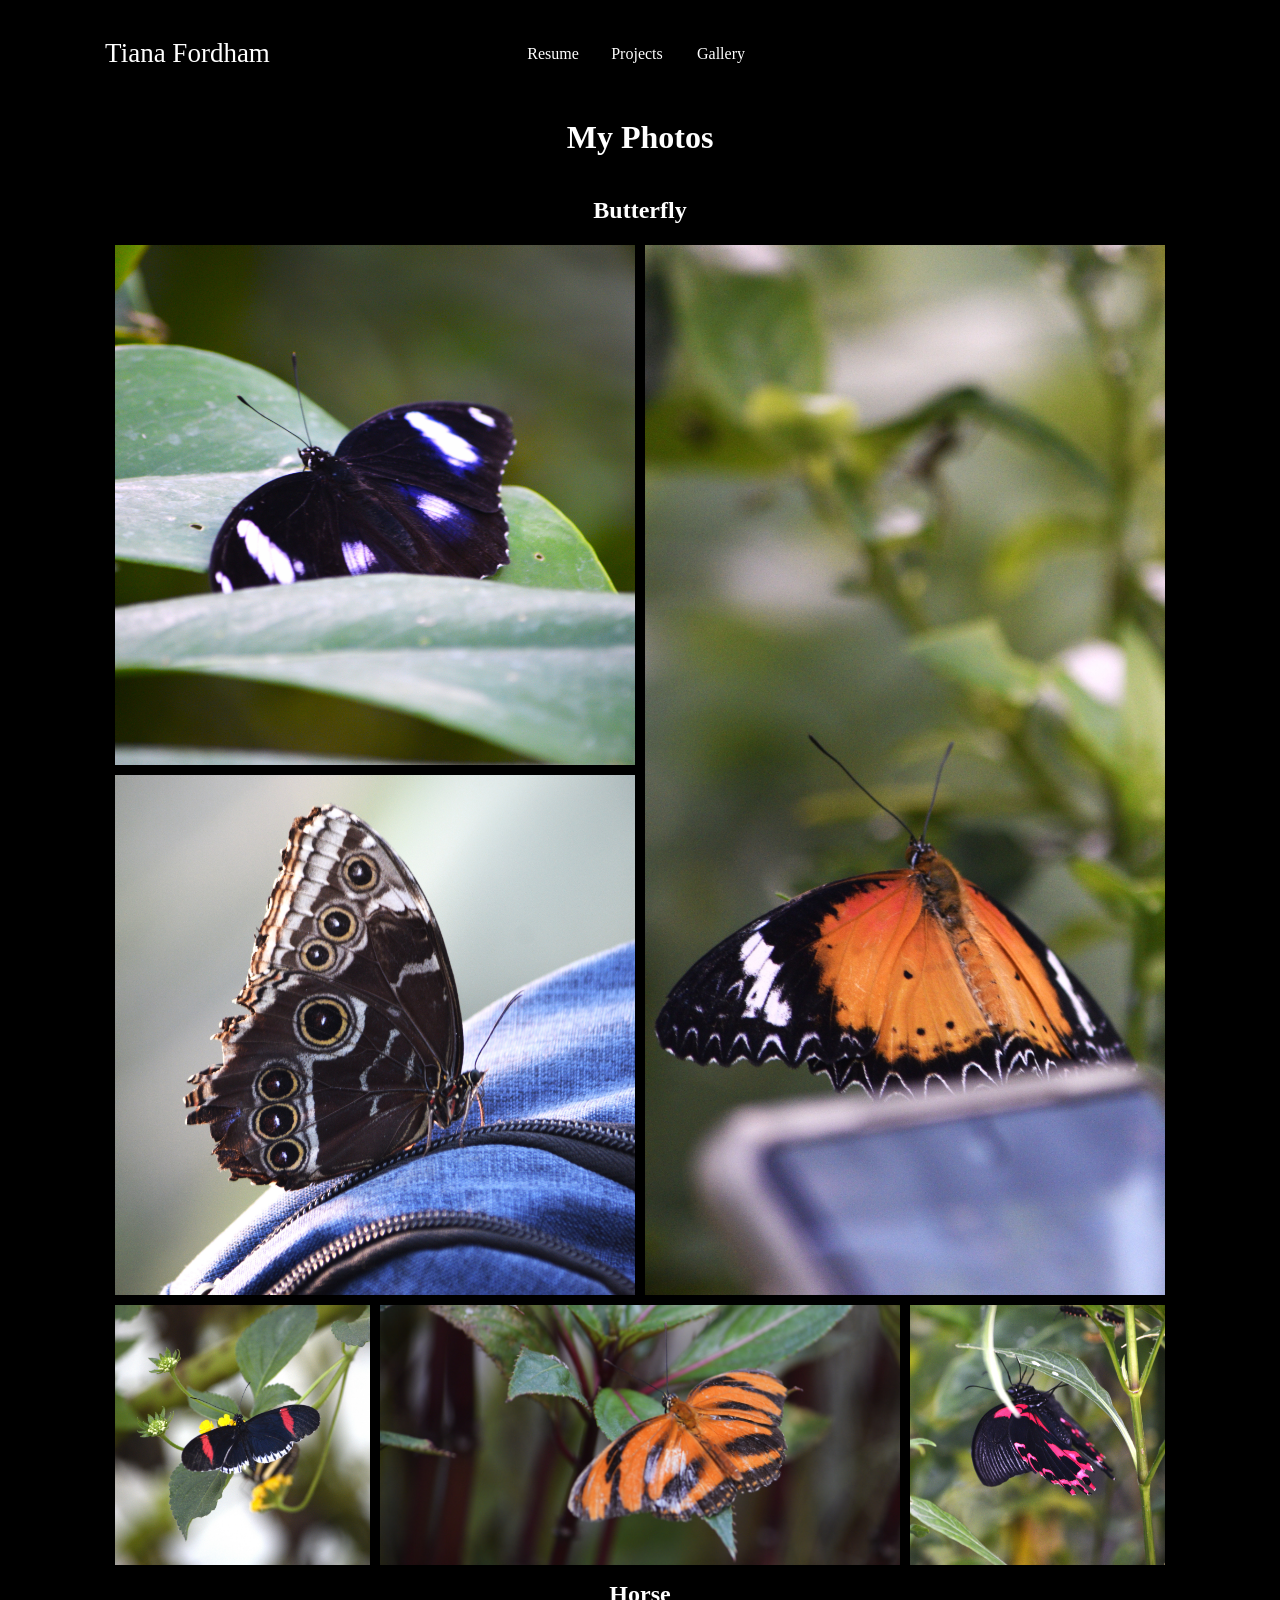
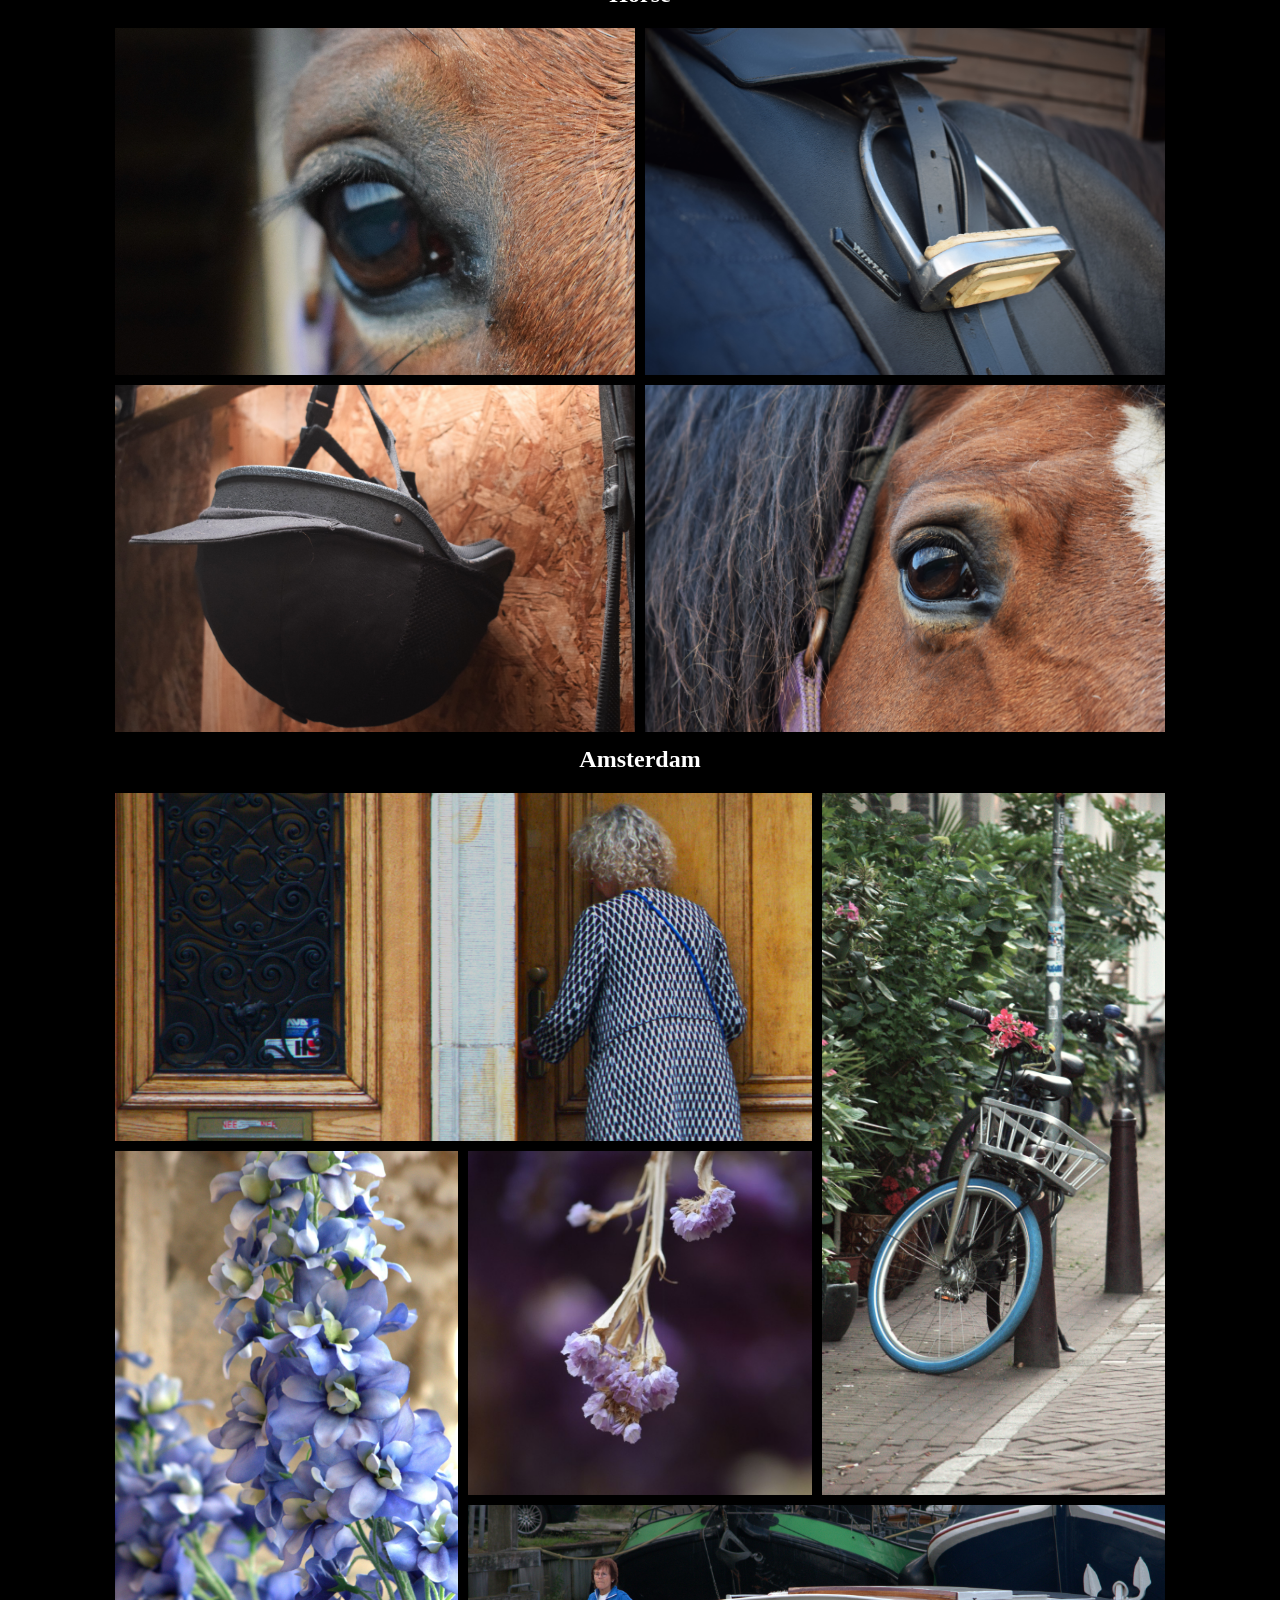
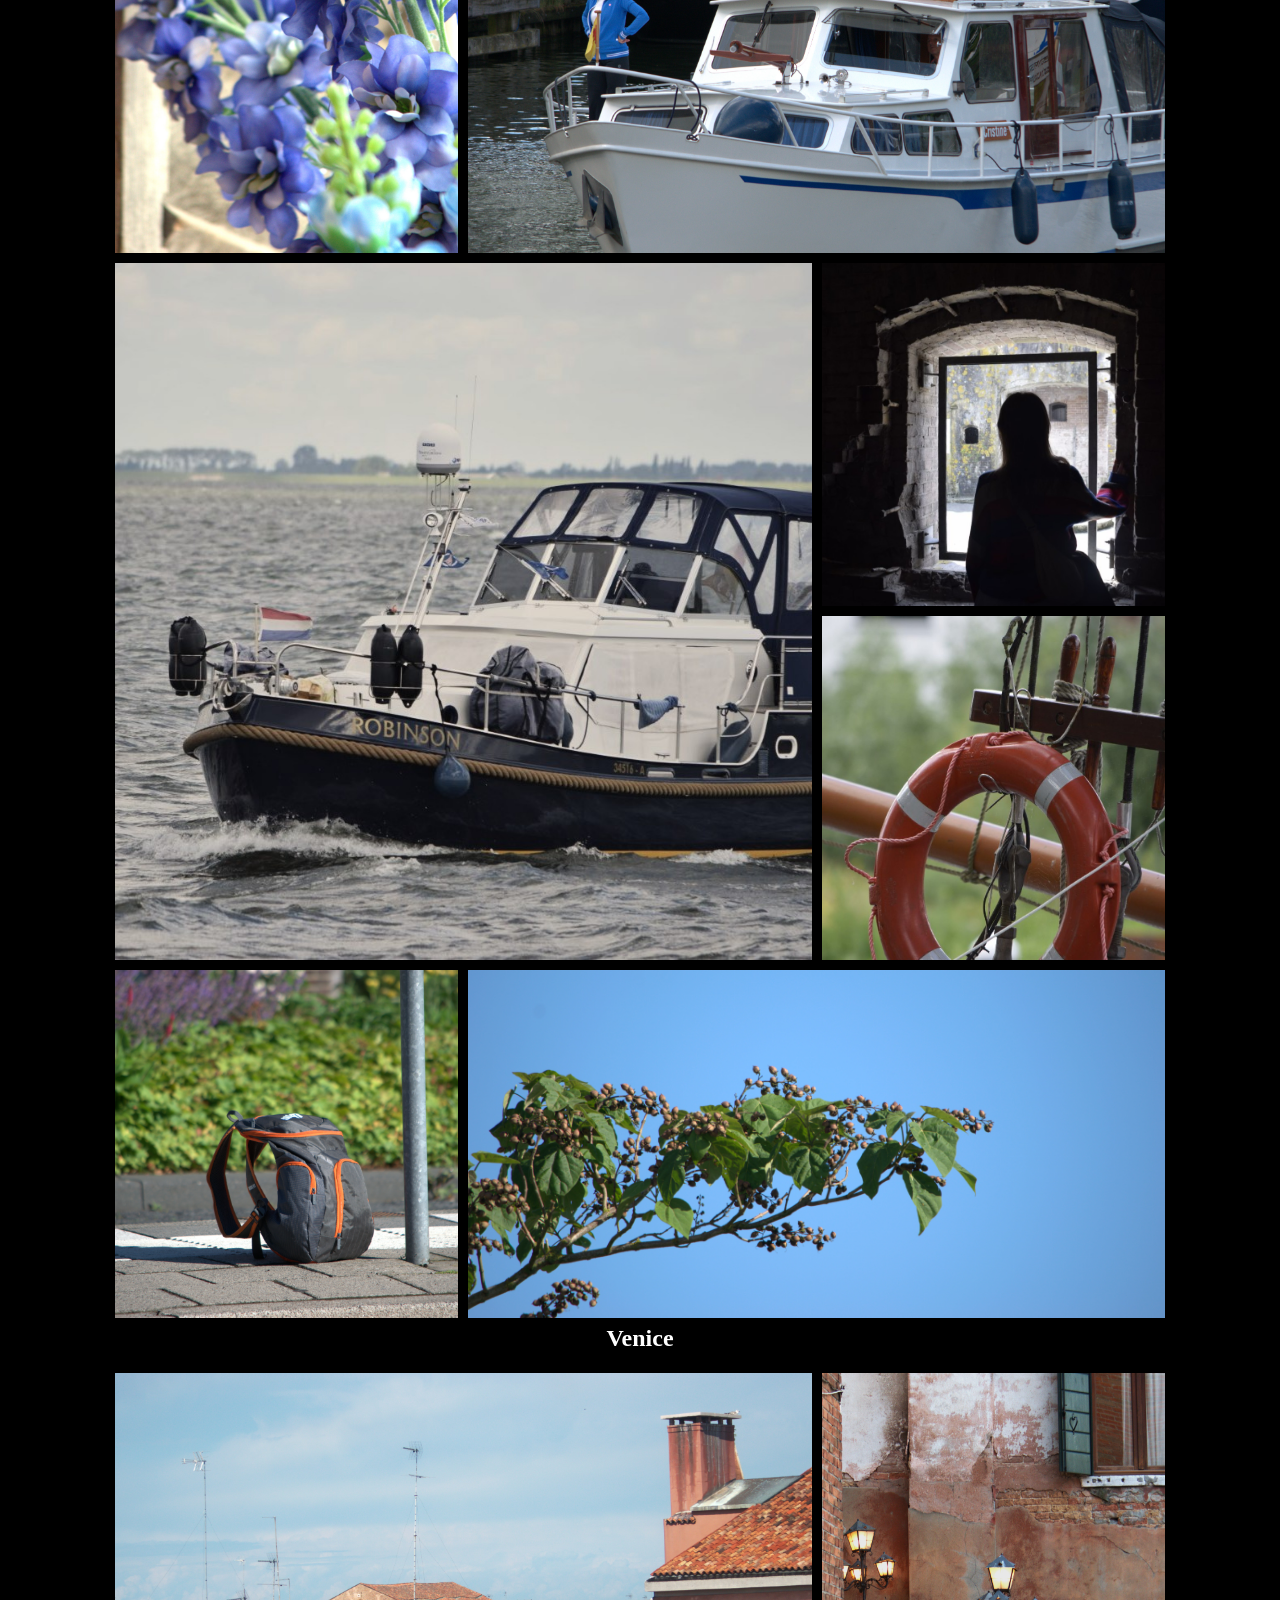
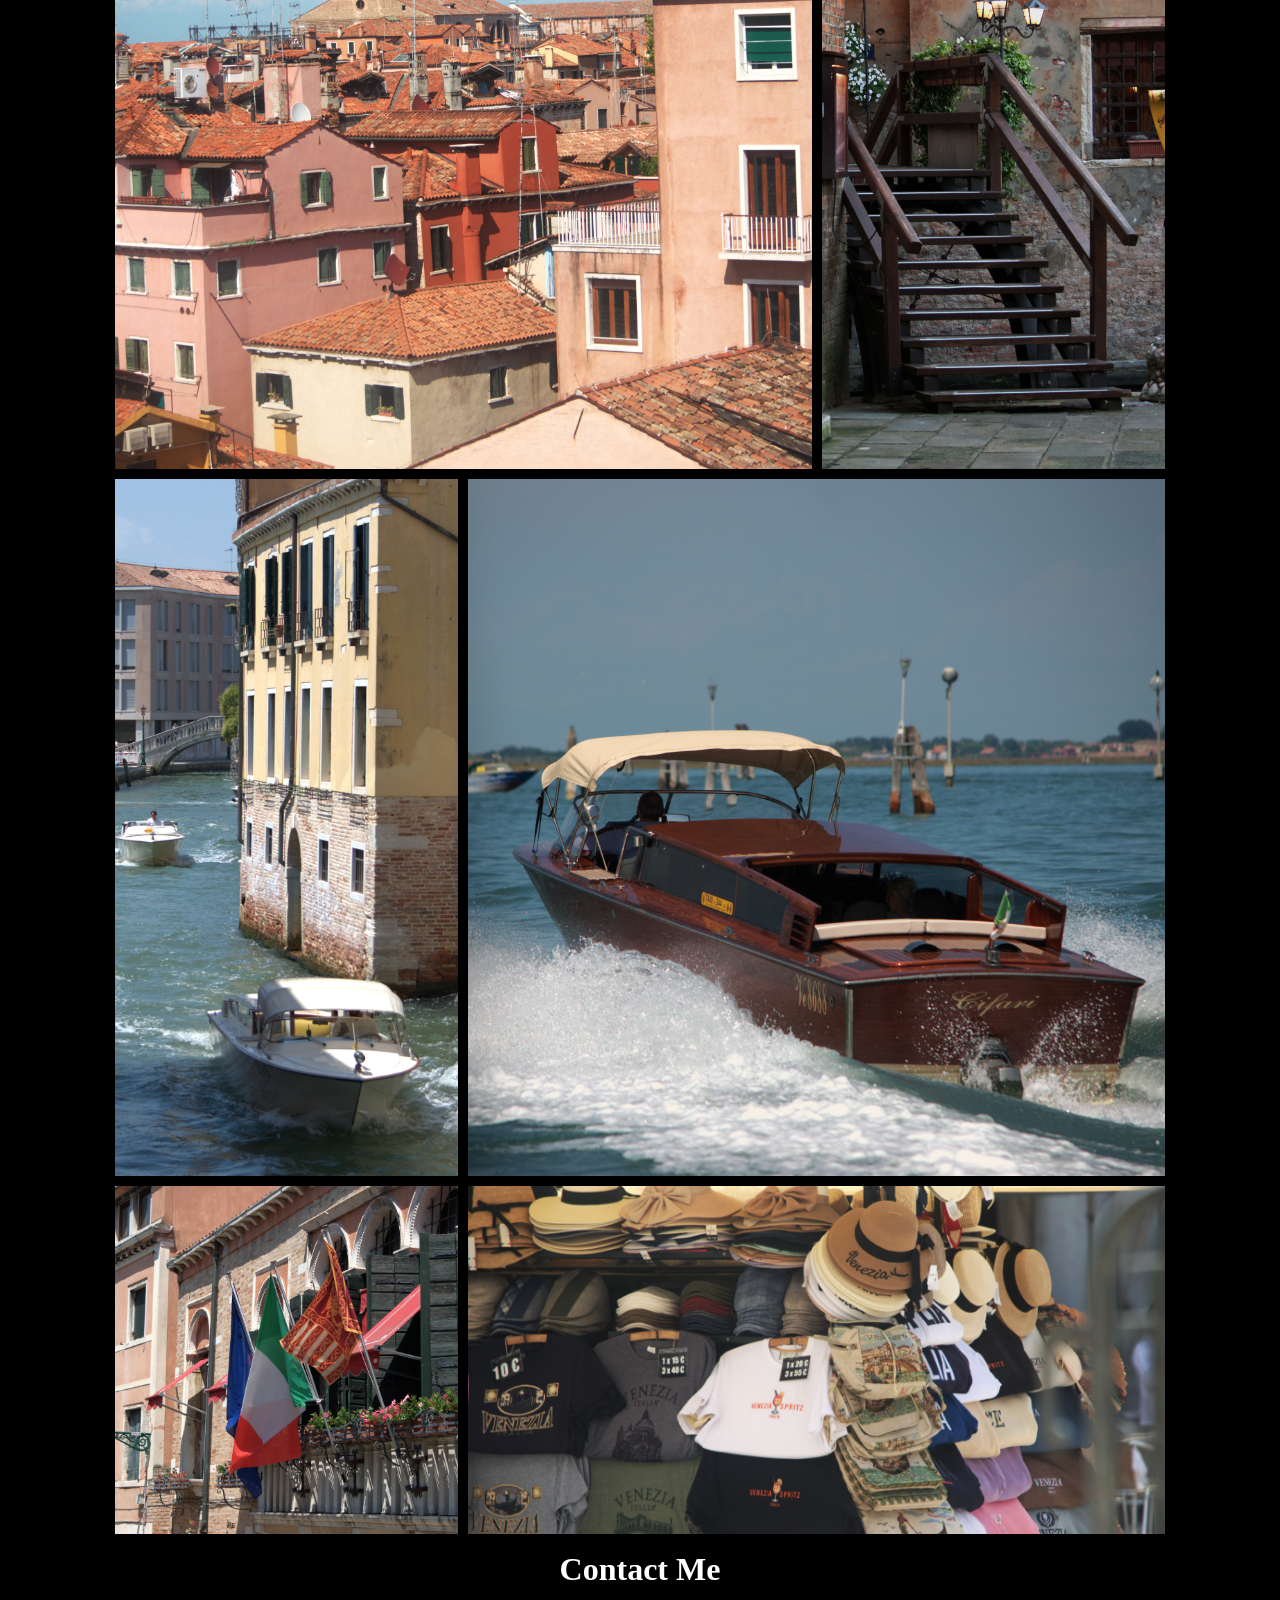
==== Gallery.html @ 21f08cf1 "LET'SGOOO" ====
<!doctype html>
<html>
<head>
<meta charset="utf-8">
<title>Untitled Page</title>
<meta name="generator" content="WYSIWYG Web Builder 21 - https://www.wysiwygwebbuilder.com">
<meta name="viewport" content="width=device-width, initial-scale=1.0">
<link href="css/myportfolio2.css" rel="stylesheet">
<link href="css/Gallery.css" rel="stylesheet">
<link rel="stylesheet" href="lightgallery/lg-transitions.css">
<link rel="stylesheet" href="lightgallery/lightgallery.min.css">
<script src="lightgallery/lightgallery.min.js"></script>
<script src="lightgallery/lg-autoplay.min.js"></script>
<script src="lightgallery/lg-fullscreen.min.js"></script>
<script src="lightgallery/lg-rotate.min.js"></script>
<script src="lightgallery/lg-share.min.js"></script>
<script src="lightgallery/lg-thumbnail.min.js"></script>
<script src="lightgallery/lg-video.min.js"></script>
<script src="lightgallery/lg-zoom.min.js"></script>
<script src="lightgallery/lightgallery.min_has_videofix!.js"></script>
<script>
document.addEventListener('DOMContentLoaded', function(event)
{
lightGallery(document.getElementById("MediaGrid2"), {selector:'a',plugins:[lgThumbnail], licenseKey:'LG-TEAM-608E66B1-8DE5-4365-9889-C48CB3CF8FC9', selector: 'a'});
lightGallery(document.getElementById("MediaGrid1"), {selector:'a',plugins:[lgThumbnail], licenseKey:'LG-TEAM-608E66B1-8DE5-4365-9889-C48CB3CF8FC9', selector: 'a'});
lightGallery(document.getElementById("MediaGrid3"), {selector:'a',plugins:[lgThumbnail], licenseKey:'LG-TEAM-608E66B1-8DE5-4365-9889-C48CB3CF8FC9', selector: 'a'});
lightGallery(document.getElementById("MediaGrid4"), {selector:'a',plugins:[lgThumbnail], licenseKey:'LG-TEAM-608E66B1-8DE5-4365-9889-C48CB3CF8FC9', selector: 'a'});
});
</script>
</head>
<body>
<div id="FlexGrid1">
<div class="header">
<div id="wb_CssMenu2" style="display:block;width:calc(100% - 70px);z-index:0;">
<ul id="CssMenu2" role="menubar" class="nav">
<li role="menuitem" class="nav-item firstmain"><a class="nav-link" href="./index.html" target="_self">Tiana&nbsp;Fordham</a>
</li>
</ul>

</div>
</div>
<div class="item-0">
<div id="wb_CssMenu1" style="display:block;width:100%;z-index:1;">
<ul id="CssMenu1" role="menubar" class="nav">
<li role="menuitem" class="nav-item firstmain"><a class="nav-link" href="./Resume.html" target="_self">Resume</a>
</li>
<li role="menuitem" class="nav-item"><a class="nav-link" href="./Projects.html" target="_self">Projects</a>
</li>
<li role="menuitem" class="nav-item"><a class="nav-link" href="./Gallery.html" target="_self">Gallery</a>
</li>
</ul>

</div>
</div>
<div class="item-1">
</div>
<div class="main">
<div id="wb_Text7">
<span style="background-color:#000000;color:#FFFFFF;font-family:'Arial Narrow';font-size:32px;"><strong>My Photos</strong></span>
</div>
</div>
</div>
<div id="wb_LayoutGrid4">
<div id="LayoutGrid4">
<div class="row">
<div class="col-1">
<div id="wb_Text2">
<span style="color:#FFFFFF;font-family:'Arial Narrow';font-size:24px;"><strong>Butterfly</strong></span>
</div>
</div>
</div>
</div>
</div>
<div id="wb_LayoutGrid2">
<div id="LayoutGrid2">
<div class="row">
<div class="col-1">
<div id="wb_MediaGrid2" style="display:block;width:calc(100% - 200px);z-index:4;">
<div id="MediaGrid2">
<div class="thumbnails">
<div class="thumbnail">
<a href="images/c3.jpg" data-lg-size="4000-4000" data-sub-html="" data-rel="MediaGrid2"><img alt="" src="images/c3.jpg" width="226" height="226"></a>
</div>
<div class="thumbnail">
<a href="images/c2.2.jpg" data-lg-size="2000-4000" data-sub-html="" data-rel="MediaGrid2"><img alt="" src="images/c2.2.jpg" width="226" height="452"></a>
</div>
<div class="thumbnail">
<a href="images/c5.jpg" data-lg-size="5822-3881" data-sub-html="" data-rel="MediaGrid2"><img alt="" src="images/c5.jpg" width="226" height="151"></a>
</div>
<div class="thumbnail">
<a href="images/c1.jpg" data-lg-size="3610-3610" data-sub-html="" data-rel="MediaGrid2"><img alt="" src="images/c1.jpg" width="226" height="226"></a>
</div>
<div class="thumbnail">
<a href="images/c4.jpg" data-lg-size="4408-2204" data-sub-html="" data-rel="MediaGrid2"><img alt="" src="images/c4.jpg" width="226" height="113"></a>
</div>
<div class="thumbnail">
<a href="images/20221113_135721_5238C9AE.jpg" data-lg-size="4000-4000" data-sub-html="" data-rel="MediaGrid2"><img alt="" src="images/20221113_135721_5238C9AE.jpg" width="226" height="226"></a>
</div>
</div>
</div>
</div>
</div>
</div>
</div>
</div>
<div id="wb_LayoutGrid5">
<div id="LayoutGrid5">
<div class="row">
<div class="col-1">
<div id="wb_Text3">
<span style="color:#FFFFFF;font-family:'Arial Narrow';font-size:24px;"><strong>Horse</strong></span>
</div>
</div>
</div>
</div>
</div>
<div id="wb_LayoutGrid3">
<div id="LayoutGrid3">
<div class="row">
<div class="col-1">
<div id="wb_MediaGrid1" style="display:block;width:calc(100% - 200px);z-index:6;">
<div id="MediaGrid1">
<div class="thumbnails">
<div class="thumbnail">
<a href="images/dumbo.jpg" data-lg-size="4000-4000" data-sub-html="" data-rel="MediaGrid1"><img alt="" src="images/dumbo.jpg" width="226" height="226"></a>
</div>
<div class="thumbnail">
<a href="images/20210915_174534_77A67CAF.jpg" data-lg-size="6000-4000" data-sub-html="" data-rel="MediaGrid1"><img alt="" src="images/20210915_174534_77A67CAF.jpg" width="226" height="151"></a>
</div>
<div class="thumbnail">
<a href="images/hat.jpg" data-lg-size="5471-4000" data-sub-html="" data-rel="MediaGrid1"><img alt="" src="images/hat.jpg" width="226" height="165"></a>
</div>
<div class="thumbnail">
<a href="images/c2.jpg" data-lg-size="6000-3030" data-sub-html="" data-rel="MediaGrid1"><img alt="" src="images/c2.jpg" width="226" height="114"></a>
</div>
</div>
</div>
</div>
</div>
</div>
</div>
</div>
<div id="wb_LayoutGrid7">
<div id="LayoutGrid7">
<div class="row">
<div class="col-1">
<div id="wb_Text4">
<span style="color:#FFFFFF;font-family:'Arial Narrow';font-size:24px;"><strong>Amsterdam</strong></span>
</div>
</div>
</div>
</div>
</div>
<div id="wb_LayoutGrid6">
<div id="LayoutGrid6">
<div class="row">
<div class="col-1">
<div id="wb_MediaGrid3" style="display:block;width:calc(100% - 200px);z-index:8;">
<div id="MediaGrid3">
<div class="thumbnails">
<div class="thumbnail">
<a href="images/_DSC05877.jpg" data-lg-size="3241-1816" data-sub-html="" data-rel="MediaGrid3"><img alt="" src="images/_DSC05877.jpg" width="226" height="127"></a>
</div>
<div class="thumbnail">
<a href="images/bluebike.jpg" data-lg-size="3008-6016" data-sub-html="" data-rel="MediaGrid3"><img alt="" src="images/bluebike.jpg" width="226" height="452"></a>
</div>
<div class="thumbnail">
<a href="images/flowwrblue.jpg" data-lg-size="2008-4016" data-sub-html="" data-rel="MediaGrid3"><img alt="" src="images/flowwrblue.jpg" width="226" height="452"></a>
</div>
<div class="thumbnail">
<a href="images/flowerfall.jpg" data-lg-size="853-853" data-sub-html="" data-rel="MediaGrid3"><img alt="" src="images/flowerfall.jpg" width="226" height="226"></a>
</div>
<div class="thumbnail">
<a href="images/_DSC06966.jpg" data-lg-size="4130-2289" data-sub-html="" data-rel="MediaGrid3"><img alt="" src="images/_DSC06966.jpg" width="226" height="125"></a>
</div>
<div class="thumbnail">
<a href="images/boattt.jpg" data-lg-size="853-853" data-sub-html="" data-rel="MediaGrid3"><img alt="" src="images/boattt.jpg" width="226" height="226"></a>
</div>
<div class="thumbnail">
<a href="images/_DSC08533.jpg" data-lg-size="833-814" data-sub-html="" data-rel="MediaGrid3"><img alt="" src="images/_DSC08533.jpg" width="226" height="221"></a>
</div>
<div class="thumbnail">
<a href="images/_DSC08899.jpg" data-lg-size="1005-853" data-sub-html="" data-rel="MediaGrid3"><img alt="" src="images/_DSC08899.jpg" width="226" height="192"></a>
</div>
<div class="thumbnail">
<a href="images/bag.jpg" data-lg-size="4016-4016" data-sub-html="" data-rel="MediaGrid3"><img alt="" src="images/bag.jpg" width="226" height="226"></a>
</div>
<div class="thumbnail">
<a href="images/branch.jpg" data-lg-size="6016-3008" data-sub-html="" data-rel="MediaGrid3"><img alt="" src="images/branch.jpg" width="226" height="113"></a>
</div>
</div>
</div>
</div>
</div>
</div>
</div>
</div>
<div id="wb_LayoutGrid8">
<div id="LayoutGrid8">
<div class="row">
<div class="col-1">
<div id="wb_Text5">
<span style="color:#FFFFFF;font-family:'Arial Narrow';font-size:24px;"><strong>Venice</strong></span>
</div>
</div>
</div>
</div>
</div>
<div id="wb_LayoutGrid9">
<div id="LayoutGrid9">
<div class="row">
<div class="col-1">
<div id="wb_MediaGrid4" style="display:block;width:calc(100% - 200px);z-index:10;">
<div id="MediaGrid4">
<div class="thumbnails">
<div class="thumbnail">
<a href="images/_DSC2056.jpg" data-lg-size="6016-4016" data-sub-html="" data-rel="MediaGrid4"><img alt="" src="images/_DSC2056.jpg" width="226" height="151"></a>
</div>
<div class="thumbnail">
<a href="images/_DSC1502.jpg" data-lg-size="2391-4783" data-sub-html="" data-rel="MediaGrid4"><img alt="" src="images/_DSC1502.jpg" width="226" height="452"></a>
</div>
<div class="thumbnail">
<a href="images/_DSC165559.jpg" data-lg-size="2120-3770" data-sub-html="" data-rel="MediaGrid4"><img alt="" src="images/_DSC165559.jpg" width="226" height="402"></a>
</div>
<div class="thumbnail">
<a href="images/_DSC2231.jpg" data-lg-size="4016-4016" data-sub-html="" data-rel="MediaGrid4"><img alt="" src="images/_DSC2231.jpg" width="226" height="226"></a>
</div>
<div class="thumbnail">
<a href="images/_DSC16488.jpg" data-lg-size="4016-4016" data-sub-html="" data-rel="MediaGrid4"><img alt="" src="images/_DSC16488.jpg" width="226" height="226"></a>
</div>
<div class="thumbnail">
<a href="images/sellerrr.jpg" data-lg-size="6016-3008" data-sub-html="" data-rel="MediaGrid4"><img alt="" src="images/sellerrr.jpg" width="226" height="113"></a>
</div>
</div>
</div>
</div>
</div>
</div>
</div>
</div>
<div id="wb_LayoutGrid1">
<div id="LayoutGrid1">
<div class="row">
<div class="col-1">
<div id="wb_Text1">
<span style="background-color:#000000;color:#FFFFFF;font-family:'Arial Narrow';font-size:32px;"><strong>Contact Me</strong></span>
</div>
</div>
</div>
</div>
</div>
</body>
</html>
---- css/myportfolio2.css ----
a.style1
{
   color: #FFFFFF;
   text-decoration: underline;
}
a.style1:visited
{
   color: #FFFFFF;
   text-decoration: underline;
}
a.style1:active
{
   color: #B22222;
   text-decoration: underline;
}
a.style1:hover
{
   color: #FF0000;
   text-decoration: underline;
}
h1, .h1
{
   font-family: Arial;
   font-weight: bold;
   font-size: 32px;
   text-decoration: none;
   color: #000000;
   --color: #000000;
   background-color: transparent;
   margin: 0 0 0 0;
   padding: 0 0 0 0;
   display: inline-block;
}
h2, .h2
{
   font-family: Arial;
   font-weight: bold;
   font-size: 27px;
   text-decoration: none;
   color: #000000;
   --color: #000000;
   background-color: transparent;
   margin: 0 0 0 0;
   padding: 0 0 0 0;
   display: inline-block;
}
h3, .h3
{
   font-family: Arial;
   font-weight: bold;
   font-size: 24px;
   text-decoration: none;
   color: #000000;
   --color: #000000;
   background-color: transparent;
   margin: 0 0 0 0;
   padding: 0 0 0 0;
   display: inline-block;
}
h4, .h4
{
   font-family: Arial;
   font-weight: bold;
   font-size: 21px;
   font-style: italic;
   text-decoration: none;
   color: #000000;
   --color: #000000;
   background-color: transparent;
   margin: 0 0 0 0;
   padding: 0 0 0 0;
   display: inline-block;
}
h5, .h5
{
   font-family: Arial;
   font-weight: bold;
   font-size: 19px;
   text-decoration: none;
   color: #000000;
   --color: #000000;
   background-color: transparent;
   margin: 0 0 0 0;
   padding: 0 0 0 0;
   display: inline-block;
}
h6, .h6
{
   font-family: Arial;
   font-weight: bold;
   font-size: 16px;
   text-decoration: none;
   color: #000000;
   --color: #000000;
   background-color: transparent;
   margin: 0 0 0 0;
   padding: 0 0 0 0;
   display: inline-block;
}
.CustomStyle
{
   font-family: "Courier New";
   font-weight: bold;
   font-size: 16px;
   text-decoration: none;
   color: #2E74B5;
   --color: #2E74B5;
   background-color: transparent;
}
---- css/Gallery.css ----
body
{
   background-color: #000000;
   color: #000000;
   font-family: Arial;
   font-weight: normal;
   font-size: 16px;
   line-height: 1.1875;
   margin: 0;
   padding: 0;
}
#FlexGrid1
{
   display: grid;
   width: 100%;
   background-color: transparent;
   background-image: none;
   border: 0px solid #CCCCCC;
   border-radius: 0px;
   box-sizing: border-box;
   margin: 40px 0 40px 0 ;
   padding: 0;
   font-size: 0;
   grid-column-gap: 20px;
   grid-row-gap: 50px;
   grid-template-columns: 1fr 1fr 1fr 1fr;
   grid-template-rows: auto auto;
   grid-template-areas:
      "header item-0 item-0 item-1"
      "main main main main";
}
#FlexGrid1 .header
{
   display: flex;
   grid-area: header;
   background-color: transparent;
   background-image: none;
   border: 0px solid #FFFFFF;
   border-radius: 0px;
   padding: 0;
   flex-direction: row;
   flex-wrap: wrap;
   justify-content: space-around;
   align-items: center;
   align-content: center;
}
#FlexGrid1 .item-0
{
   display: flex;
   grid-area: item-0;
   background-color: transparent;
   background-image: none;
   border: 0px solid #FFFFFF;
   border-radius: 0px;
   padding: 0;
   flex-direction: row;
   flex-wrap: wrap;
   justify-content: space-around;
   align-items: center;
   align-content: center;
}
#FlexGrid1 .item-1
{
   display: flex;
   grid-area: item-1;
   background-color: transparent;
   background-image: none;
   border: 0px solid #FFFFFF;
   border-radius: 0px;
   padding: 20px 0 0 0;
   flex-direction: row;
   flex-wrap: wrap;
   justify-content: space-around;
   align-items: center;
   align-content: center;
}
#FlexGrid1 .main
{
   display: flex;
   grid-area: main;
   background-color: transparent;
   background-image: none;
   border: 0px solid #FFFFFF;
   border-radius: 0px;
   padding: 0;
   flex-direction: row;
   flex-wrap: wrap;
   justify-content: flex-start;
   align-items: center;
   align-content: center;
}
#wb_LayoutGrid4
{
   clear: both;
   position: relative;
   table-layout: fixed;
   display: table;
   text-align: center;
   width: 100%;
   background-color: transparent;
   background-image: none;
   border: 0px solid #DEE2E6;
   border-radius: 0px;
   box-sizing: border-box;
   margin: 20px 0 0 0 ;
}
#LayoutGrid4
{
   box-sizing: border-box;
   padding: 0 15px 0 15px;
   margin-right: auto;
   margin-left: auto;
}
#LayoutGrid4 > .row
{
   margin-right: -15px;
   margin-left: -15px;
}
#LayoutGrid4 > .row > .col-1
{
   box-sizing: border-box;
   font-size: 0;
   min-height: 1px;
   padding-right: 15px;
   padding-left: 15px;
   position: relative;
}
#LayoutGrid4 > .row > .col-1
{
   float: left;
}
#LayoutGrid4 > .row > .col-1
{
   background-color: transparent;
   background-image: none;
   border: 0px solid #FFFFFF;
   border-radius: 0px;
   width: 100%;
   text-align: left;
}
#LayoutGrid4:before,
#LayoutGrid4:after,
#LayoutGrid4 .row:before,
#LayoutGrid4 .row:after
{
   display: table;
   content: " ";
}
#LayoutGrid4:after,
#LayoutGrid4 .row:after
{
   clear: both;
}
@media (max-width: 768px)
{
#LayoutGrid4 > .row > .col-1
{
   float: none;
   width: 100% !important;
}
}
#wb_Text7 
{
   background-color: transparent;
   background-image: none;
   border: 0px solid #000000;
   border-radius: 0px;
   padding: 0;
   margin: 0;
   text-align: center;
}
#wb_Text7 div
{
   text-align: center;
}
#wb_Text7
{
   display: block;
   margin: 0;
   box-sizing: border-box;
   width: 100%;
}
#wb_Text1 
{
   background-color: transparent;
   background-image: none;
   border: 0px solid #000000;
   border-radius: 0px;
   padding: 0;
   margin: 0;
   text-align: center;
}
#wb_Text1 div
{
   text-align: center;
}
#wb_Text1
{
   display: block;
   margin: 0;
   box-sizing: border-box;
   width: 100%;
}
#wb_CssMenu1
{
   border: 0px solid #C0C0C0;
   border-radius: 0px;
   background-color: transparent;
   margin: 0;
   text-align: center;
   position: relative;
   z-index: 1111 !important;
}
#wb_CssMenu1 ul
{
   list-style-type: none;
   margin: 0;
   padding: 0;
    font-size: 0;
   position: relative;
   display: inline-block;
}
#wb_CssMenu1 li
{
   display: inline-block;
   margin: 0;
   padding: 0px 4px 0px 0px;
   width: 80px;
}
#wb_CssMenu1 a
{
   display: block;
   color: #FFFFFF;
   border: 0px solid transparent;
   border-radius: 0px;
   background-color: transparent;
   background-image: none;
   font-family: "Bookman Old Style";
   font-weight: normal;
   font-size: 16px;
   font-style: normal;
   text-decoration: none;
   text-transform: none;
   text-align: center;
   vertical-align: middle;
}
#wb_CssMenu1 > ul > li > a
{
   width: 68px;
   height: 26px;
   padding: 0 5px 0px 5px;
   line-height: 26px;
}
#wb_CssMenu1 li:hover a, #wb_CssMenu1 a:hover
{
   color: #B22222;
   border: 1px solid transparent;
   background-color: transparent;
   background-image: none;
}
#wb_CssMenu1 li.firstmain
{
   padding-left: 0px;
}
#wb_CssMenu1 li.lastmain
{
   padding-right: 0px;
}
#wb_CssMenu1 br
{
   clear: both;
   font-size: 1px;
   height: 0;
   line-height: 0;
}
#MediaGrid2
{
   box-sizing: border-box;
   font-size: 0;
   width: 100%;
   height: 100%;
   display: block;
   margin: 20px 100px 0 100px;
   position: relative;
}
#MediaGrid2 .thumbnail img
{
   border: 0px solid #DEE2E6;
   box-sizing: border-box;
   border-radius: 0px;
}
#MediaGrid2 .thumbnails
{
   display: grid;
   grid-template-columns: repeat(4, 1fr);
   padding-bottom: 125.27%;
   height: 0;
   gap: 10px;
}
#MediaGrid2 .thumbnails .thumbnail img
{
   margin: 0;
   padding: 0;
   width: 100%;
   height: 100%;
   vertical-align: middle;
   object-fit: cover;
}
#MediaGrid2 .thumbnails .thumbnail
{
   margin: 0;
   padding: 0;
   width: 100%;
   height: 100%;
}
#MediaGrid2 .thumbnails .thumbnail:nth-child(1)
{
   grid-column: span 2;
   grid-row: span 2;
}
#MediaGrid2 .thumbnails .thumbnail:nth-child(1) img
{
   aspect-ratio: 2 / 2;
}
#MediaGrid2 .thumbnails .thumbnail:nth-child(2)
{
   grid-column: span 2;
   grid-row: span 4;
}
#MediaGrid2 .thumbnails .thumbnail:nth-child(2) img
{
   aspect-ratio: 2 / 4;
}
#MediaGrid2 .thumbnails .thumbnail:nth-child(3)
{
   grid-column: span 2;
   grid-row: span 2;
}
#MediaGrid2 .thumbnails .thumbnail:nth-child(3) img
{
   aspect-ratio: 2 / 2;
}
#MediaGrid2 .thumbnails .thumbnail:nth-child(4)
{
   grid-column: span 1;
   grid-row: span 1;
}
#MediaGrid2 .thumbnails .thumbnail:nth-child(4) img
{
   aspect-ratio: 1 / 1;
}
#MediaGrid2 .thumbnails .thumbnail:nth-child(5)
{
   grid-column: span 2;
   grid-row: span 1;
}
#MediaGrid2 .thumbnails .thumbnail:nth-child(5) img
{
   aspect-ratio: 2 / 1;
}
#MediaGrid2 .thumbnails .thumbnail:nth-child(6)
{
   grid-column: span 1;
   grid-row: span 1;
}
#MediaGrid2 .thumbnails .thumbnail:nth-child(6) img
{
   aspect-ratio: 1 / 1;
}
#wb_LayoutGrid2
{
   clear: both;
   position: relative;
   table-layout: fixed;
   display: table;
   text-align: center;
   width: 100%;
   background-color: transparent;
   background-image: none;
   border: 0px solid #DEE2E6;
   border-radius: 0px;
   box-sizing: border-box;
   margin: 0;
}
#LayoutGrid2
{
   box-sizing: border-box;
   padding: 0 15px 0 15px;
   margin-right: auto;
   margin-left: auto;
}
#LayoutGrid2 > .row
{
   margin-right: -15px;
   margin-left: -15px;
}
#LayoutGrid2 > .row > .col-1
{
   box-sizing: border-box;
   font-size: 0;
   min-height: 1px;
   padding-right: 15px;
   padding-left: 15px;
   position: relative;
}
#LayoutGrid2 > .row > .col-1
{
   float: left;
}
#LayoutGrid2 > .row > .col-1
{
   background-color: transparent;
   background-image: none;
   border: 0px solid #FFFFFF;
   border-radius: 0px;
   width: 100%;
   text-align: center;
}
#LayoutGrid2:before,
#LayoutGrid2:after,
#LayoutGrid2 .row:before,
#LayoutGrid2 .row:after
{
   display: table;
   content: " ";
}
#LayoutGrid2:after,
#LayoutGrid2 .row:after
{
   clear: both;
}
@media (max-width: 768px)
{
#LayoutGrid2 > .row > .col-1
{
   float: none;
   width: 100% !important;
}
}
#wb_LayoutGrid5
{
   clear: both;
   position: relative;
   table-layout: fixed;
   display: table;
   text-align: center;
   width: 100%;
   background-color: transparent;
   background-image: none;
   border: 0px solid #DEE2E6;
   border-radius: 0px;
   box-sizing: border-box;
   margin: 20px 0 0 0 ;
}
#LayoutGrid5
{
   box-sizing: border-box;
   padding: 0 15px 0 15px;
   margin-right: auto;
   margin-left: auto;
}
#LayoutGrid5 > .row
{
   margin-right: -15px;
   margin-left: -15px;
}
#LayoutGrid5 > .row > .col-1
{
   box-sizing: border-box;
   font-size: 0;
   min-height: 1px;
   padding-right: 15px;
   padding-left: 15px;
   position: relative;
}
#LayoutGrid5 > .row > .col-1
{
   float: left;
}
#LayoutGrid5 > .row > .col-1
{
   background-color: transparent;
   background-image: none;
   border: 0px solid #FFFFFF;
   border-radius: 0px;
   width: 100%;
   text-align: left;
}
#LayoutGrid5:before,
#LayoutGrid5:after,
#LayoutGrid5 .row:before,
#LayoutGrid5 .row:after
{
   display: table;
   content: " ";
}
#LayoutGrid5:after,
#LayoutGrid5 .row:after
{
   clear: both;
}
@media (max-width: 768px)
{
#LayoutGrid5 > .row > .col-1
{
   float: none;
   width: 100% !important;
}
}
#MediaGrid1
{
   box-sizing: border-box;
   font-size: 0;
   width: 100%;
   height: 100%;
   display: block;
   margin: 20px 100px 0 100px;
   position: relative;
}
#MediaGrid1 .thumbnail img
{
   border: 0px solid #DEE2E6;
   box-sizing: border-box;
   border-radius: 0px;
}
#MediaGrid1 .thumbnails
{
   display: grid;
   grid-template-columns: repeat(6, 1fr);
   padding-bottom: 66.31%;
   height: 0;
   gap: 10px;
}
#MediaGrid1 .thumbnails .thumbnail img
{
   margin: 0;
   padding: 0;
   width: 100%;
   height: 100%;
   vertical-align: middle;
   object-fit: cover;
}
#MediaGrid1 .thumbnails .thumbnail
{
   margin: 0;
   padding: 0;
   width: 100%;
   height: 100%;
}
#MediaGrid1 .thumbnails .thumbnail:nth-child(1)
{
   grid-column: span 3;
   grid-row: span 2;
}
#MediaGrid1 .thumbnails .thumbnail:nth-child(1) img
{
   aspect-ratio: 3 / 2;
}
#MediaGrid1 .thumbnails .thumbnail:nth-child(2)
{
   grid-column: span 3;
   grid-row: span 2;
}
#MediaGrid1 .thumbnails .thumbnail:nth-child(2) img
{
   aspect-ratio: 3 / 2;
}
#MediaGrid1 .thumbnails .thumbnail:nth-child(3)
{
   grid-column: span 3;
   grid-row: span 2;
}
#MediaGrid1 .thumbnails .thumbnail:nth-child(3) img
{
   aspect-ratio: 3 / 2;
}
#MediaGrid1 .thumbnails .thumbnail:nth-child(4)
{
   grid-column: span 3;
   grid-row: span 2;
}
#MediaGrid1 .thumbnails .thumbnail:nth-child(4) img
{
   aspect-ratio: 3 / 2;
}
#wb_LayoutGrid3
{
   clear: both;
   position: relative;
   table-layout: fixed;
   display: table;
   text-align: center;
   width: 100%;
   background-color: transparent;
   background-image: none;
   border: 0px solid #DEE2E6;
   border-radius: 0px;
   box-sizing: border-box;
   margin: 0;
}
#LayoutGrid3
{
   box-sizing: border-box;
   padding: 0 15px 0 15px;
   margin-right: auto;
   margin-left: auto;
}
#LayoutGrid3 > .row
{
   margin-right: -15px;
   margin-left: -15px;
}
#LayoutGrid3 > .row > .col-1
{
   box-sizing: border-box;
   font-size: 0;
   min-height: 1px;
   padding-right: 15px;
   padding-left: 15px;
   position: relative;
}
#LayoutGrid3 > .row > .col-1
{
   float: left;
}
#LayoutGrid3 > .row > .col-1
{
   background-color: transparent;
   background-image: none;
   border: 0px solid #FFFFFF;
   border-radius: 0px;
   width: 100%;
   text-align: left;
}
#LayoutGrid3:before,
#LayoutGrid3:after,
#LayoutGrid3 .row:before,
#LayoutGrid3 .row:after
{
   display: table;
   content: " ";
}
#LayoutGrid3:after,
#LayoutGrid3 .row:after
{
   clear: both;
}
@media (max-width: 768px)
{
#LayoutGrid3 > .row > .col-1
{
   float: none;
   width: 100% !important;
}
}
#MediaGrid3
{
   box-sizing: border-box;
   font-size: 0;
   width: 100%;
   height: 100%;
   display: block;
   margin: 20px 100px 0 100px;
   position: relative;
}
#MediaGrid3 .thumbnail img
{
   border: 0px solid #DEE2E6;
   box-sizing: border-box;
   border-radius: 0px;
}
#MediaGrid3 .thumbnails
{
   display: grid;
   grid-template-columns: repeat(3, 1fr);
   padding-bottom: 201.07%;
   height: 0;
   gap: 10px;
}
#MediaGrid3 .thumbnails .thumbnail img
{
   margin: 0;
   padding: 0;
   width: 100%;
   height: 100%;
   vertical-align: middle;
   object-fit: cover;
}
#MediaGrid3 .thumbnails .thumbnail
{
   margin: 0;
   padding: 0;
   width: 100%;
   height: 100%;
}
#MediaGrid3 .thumbnails .thumbnail:nth-child(1)
{
   grid-column: span 2;
   grid-row: span 1;
}
#MediaGrid3 .thumbnails .thumbnail:nth-child(1) img
{
   aspect-ratio: 2 / 1;
}
#MediaGrid3 .thumbnails .thumbnail:nth-child(2)
{
   grid-column: span 1;
   grid-row: span 2;
}
#MediaGrid3 .thumbnails .thumbnail:nth-child(2) img
{
   aspect-ratio: 1 / 2;
}
#MediaGrid3 .thumbnails .thumbnail:nth-child(3)
{
   grid-column: span 1;
   grid-row: span 2;
}
#MediaGrid3 .thumbnails .thumbnail:nth-child(3) img
{
   aspect-ratio: 1 / 2;
}
#MediaGrid3 .thumbnails .thumbnail:nth-child(4)
{
   grid-column: span 1;
   grid-row: span 1;
}
#MediaGrid3 .thumbnails .thumbnail:nth-child(4) img
{
   aspect-ratio: 1 / 1;
}
#MediaGrid3 .thumbnails .thumbnail:nth-child(5)
{
   grid-column: span 2;
   grid-row: span 1;
}
#MediaGrid3 .thumbnails .thumbnail:nth-child(5) img
{
   aspect-ratio: 2 / 1;
}
#MediaGrid3 .thumbnails .thumbnail:nth-child(6)
{
   grid-column: span 2;
   grid-row: span 2;
}
#MediaGrid3 .thumbnails .thumbnail:nth-child(6) img
{
   aspect-ratio: 2 / 2;
}
#MediaGrid3 .thumbnails .thumbnail:nth-child(7)
{
   grid-column: span 1;
   grid-row: span 1;
}
#MediaGrid3 .thumbnails .thumbnail:nth-child(7) img
{
   aspect-ratio: 1 / 1;
}
#MediaGrid3 .thumbnails .thumbnail:nth-child(8)
{
   grid-column: span 1;
   grid-row: span 1;
}
#MediaGrid3 .thumbnails .thumbnail:nth-child(8) img
{
   aspect-ratio: 1 / 1;
}
#MediaGrid3 .thumbnails .thumbnail:nth-child(9)
{
   grid-column: span 1;
   grid-row: span 1;
}
#MediaGrid3 .thumbnails .thumbnail:nth-child(9) img
{
   aspect-ratio: 1 / 1;
}
#MediaGrid3 .thumbnails .thumbnail:nth-child(10)
{
   grid-column: span 2;
   grid-row: span 1;
}
#MediaGrid3 .thumbnails .thumbnail:nth-child(10) img
{
   aspect-ratio: 2 / 1;
}
#wb_LayoutGrid7
{
   clear: both;
   position: relative;
   table-layout: fixed;
   display: table;
   text-align: center;
   width: 100%;
   background-color: transparent;
   background-image: none;
   border: 0px solid #DEE2E6;
   border-radius: 0px;
   box-sizing: border-box;
   margin: 20px 0 0 0 ;
}
#LayoutGrid7
{
   box-sizing: border-box;
   padding: 0 15px 0 15px;
   margin-right: auto;
   margin-left: auto;
}
#LayoutGrid7 > .row
{
   margin-right: -15px;
   margin-left: -15px;
}
#LayoutGrid7 > .row > .col-1
{
   box-sizing: border-box;
   font-size: 0;
   min-height: 1px;
   padding-right: 15px;
   padding-left: 15px;
   position: relative;
}
#LayoutGrid7 > .row > .col-1
{
   float: left;
}
#LayoutGrid7 > .row > .col-1
{
   background-color: transparent;
   background-image: none;
   border: 0px solid #FFFFFF;
   border-radius: 0px;
   width: 100%;
   text-align: left;
}
#LayoutGrid7:before,
#LayoutGrid7:after,
#LayoutGrid7 .row:before,
#LayoutGrid7 .row:after
{
   display: table;
   content: " ";
}
#LayoutGrid7:after,
#LayoutGrid7 .row:after
{
   clear: both;
}
@media (max-width: 768px)
{
#LayoutGrid7 > .row > .col-1
{
   float: none;
   width: 100% !important;
}
}
#wb_LayoutGrid6
{
   clear: both;
   position: relative;
   table-layout: fixed;
   display: table;
   text-align: center;
   width: 100%;
   background-color: transparent;
   background-image: none;
   border: 0px solid #DEE2E6;
   border-radius: 0px;
   box-sizing: border-box;
   margin: 0;
}
#LayoutGrid6
{
   box-sizing: border-box;
   padding: 0 15px 0 15px;
   margin-right: auto;
   margin-left: auto;
}
#LayoutGrid6 > .row
{
   margin-right: -15px;
   margin-left: -15px;
}
#LayoutGrid6 > .row > .col-1
{
   box-sizing: border-box;
   font-size: 0;
   min-height: 1px;
   padding-right: 15px;
   padding-left: 15px;
   position: relative;
}
#LayoutGrid6 > .row > .col-1
{
   float: left;
}
#LayoutGrid6 > .row > .col-1
{
   background-color: transparent;
   background-image: none;
   border: 0px solid #FFFFFF;
   border-radius: 0px;
   width: 100%;
   text-align: left;
}
#LayoutGrid6:before,
#LayoutGrid6:after,
#LayoutGrid6 .row:before,
#LayoutGrid6 .row:after
{
   display: table;
   content: " ";
}
#LayoutGrid6:after,
#LayoutGrid6 .row:after
{
   clear: both;
}
@media (max-width: 768px)
{
#LayoutGrid6 > .row > .col-1
{
   float: none;
   width: 100% !important;
}
}
#wb_Text2 
{
   background-color: transparent;
   background-image: none;
   border: 0px solid #000000;
   border-radius: 0px;
   padding: 0;
   margin: 0;
   text-align: center;
}
#wb_Text2 div
{
   text-align: center;
}
#wb_Text2
{
   display: block;
   margin: 0;
   box-sizing: border-box;
   width: 100%;
}
#wb_Text3 
{
   background-color: transparent;
   background-image: none;
   border: 0px solid #000000;
   border-radius: 0px;
   padding: 0;
   margin: 0;
   text-align: center;
}
#wb_Text3 div
{
   text-align: center;
}
#wb_Text3
{
   display: block;
   margin: 0;
   box-sizing: border-box;
   width: 100%;
}
#wb_Text4 
{
   background-color: transparent;
   background-image: none;
   border: 0px solid #000000;
   border-radius: 0px;
   padding: 0;
   margin: 0;
   text-align: center;
}
#wb_Text4 div
{
   text-align: center;
}
#wb_Text4
{
   display: block;
   margin: 0;
   box-sizing: border-box;
   width: 100%;
}
#wb_LayoutGrid8
{
   clear: both;
   position: relative;
   table-layout: fixed;
   display: table;
   text-align: center;
   width: 100%;
   background-color: transparent;
   background-image: none;
   border: 0px solid #DEE2E6;
   border-radius: 0px;
   box-sizing: border-box;
   margin: 20px 0 0 0 ;
}
#LayoutGrid8
{
   box-sizing: border-box;
   padding: 0 15px 0 15px;
   margin-right: auto;
   margin-left: auto;
}
#LayoutGrid8 > .row
{
   margin-right: -15px;
   margin-left: -15px;
}
#LayoutGrid8 > .row > .col-1
{
   box-sizing: border-box;
   font-size: 0;
   min-height: 1px;
   padding-right: 15px;
   padding-left: 15px;
   position: relative;
}
#LayoutGrid8 > .row > .col-1
{
   float: left;
}
#LayoutGrid8 > .row > .col-1
{
   background-color: transparent;
   background-image: none;
   border: 0px solid #FFFFFF;
   border-radius: 0px;
   width: 100%;
   text-align: left;
}
#LayoutGrid8:before,
#LayoutGrid8:after,
#LayoutGrid8 .row:before,
#LayoutGrid8 .row:after
{
   display: table;
   content: " ";
}
#LayoutGrid8:after,
#LayoutGrid8 .row:after
{
   clear: both;
}
@media (max-width: 768px)
{
#LayoutGrid8 > .row > .col-1
{
   float: none;
   width: 100% !important;
}
}
#wb_Text5 
{
   background-color: transparent;
   background-image: none;
   border: 0px solid #000000;
   border-radius: 0px;
   padding: 0;
   margin: 0;
   text-align: center;
}
#wb_Text5 div
{
   text-align: center;
}
#wb_Text5
{
   display: block;
   margin: 0;
   box-sizing: border-box;
   width: 100%;
}
#wb_LayoutGrid9
{
   clear: both;
   position: relative;
   table-layout: fixed;
   display: table;
   text-align: center;
   width: 100%;
   background-color: transparent;
   background-image: none;
   border: 0px solid #DEE2E6;
   border-radius: 0px;
   box-sizing: border-box;
   margin: 0;
}
#LayoutGrid9
{
   box-sizing: border-box;
   padding: 0 15px 0 15px;
   margin-right: auto;
   margin-left: auto;
}
#LayoutGrid9 > .row
{
   margin-right: -15px;
   margin-left: -15px;
}
#LayoutGrid9 > .row > .col-1
{
   box-sizing: border-box;
   font-size: 0;
   min-height: 1px;
   padding-right: 15px;
   padding-left: 15px;
   position: relative;
}
#LayoutGrid9 > .row > .col-1
{
   float: left;
}
#LayoutGrid9 > .row > .col-1
{
   background-color: transparent;
   background-image: none;
   border: 0px solid #FFFFFF;
   border-radius: 0px;
   width: 100%;
   text-align: left;
}
#LayoutGrid9:before,
#LayoutGrid9:after,
#LayoutGrid9 .row:before,
#LayoutGrid9 .row:after
{
   display: table;
   content: " ";
}
#LayoutGrid9:after,
#LayoutGrid9 .row:after
{
   clear: both;
}
@media (max-width: 768px)
{
#LayoutGrid9 > .row > .col-1
{
   float: none;
   width: 100% !important;
}
}
#MediaGrid4
{
   box-sizing: border-box;
   font-size: 0;
   width: 100%;
   height: 100%;
   display: block;
   margin: 20px 100px 0 100px;
   position: relative;
}
#MediaGrid4 .thumbnail img
{
   border: 0px solid #DEE2E6;
   box-sizing: border-box;
   border-radius: 0px;
}
#MediaGrid4 .thumbnails
{
   display: grid;
   grid-template-columns: repeat(3, 1fr);
   padding-bottom: 167.38%;
   height: 0;
   gap: 10px;
}
#MediaGrid4 .thumbnails .thumbnail img
{
   margin: 0;
   padding: 0;
   width: 100%;
   height: 100%;
   vertical-align: middle;
   object-fit: cover;
}
#MediaGrid4 .thumbnails .thumbnail
{
   margin: 0;
   padding: 0;
   width: 100%;
   height: 100%;
}
#MediaGrid4 .thumbnails .thumbnail:nth-child(1)
{
   grid-column: span 2;
   grid-row: span 2;
}
#MediaGrid4 .thumbnails .thumbnail:nth-child(1) img
{
   aspect-ratio: 2 / 2;
}
#MediaGrid4 .thumbnails .thumbnail:nth-child(2)
{
   grid-column: span 1;
   grid-row: span 2;
}
#MediaGrid4 .thumbnails .thumbnail:nth-child(2) img
{
   aspect-ratio: 1 / 2;
}
#MediaGrid4 .thumbnails .thumbnail:nth-child(3)
{
   grid-column: span 1;
   grid-row: span 2;
}
#MediaGrid4 .thumbnails .thumbnail:nth-child(3) img
{
   aspect-ratio: 1 / 2;
}
#MediaGrid4 .thumbnails .thumbnail:nth-child(4)
{
   grid-column: span 2;
   grid-row: span 2;
}
#MediaGrid4 .thumbnails .thumbnail:nth-child(4) img
{
   aspect-ratio: 2 / 2;
}
#MediaGrid4 .thumbnails .thumbnail:nth-child(5)
{
   grid-column: span 1;
   grid-row: span 1;
}
#MediaGrid4 .thumbnails .thumbnail:nth-child(5) img
{
   aspect-ratio: 1 / 1;
}
#MediaGrid4 .thumbnails .thumbnail:nth-child(6)
{
   grid-column: span 2;
   grid-row: span 1;
}
#MediaGrid4 .thumbnails .thumbnail:nth-child(6) img
{
   aspect-ratio: 2 / 1;
}
#wb_CssMenu2
{
   border: 0px solid #C0C0C0;
   border-radius: 0px;
   background-color: transparent;
   margin: 0 0 0 70px;
   text-align: right;
   position: relative;
   z-index: 1111 !important;
}
#wb_CssMenu2::after
{
   content: "";
   display: table;
clear: both;
}
#wb_CssMenu2 ul
{
   list-style-type: none;
   margin: 0;
   padding: 0;
    font-size: 0;
}
#wb_CssMenu2 li
{
   display: inline-block;
   margin: 0;
   padding: 0px 0px 0px 0px;
   width: 100%;
}
#wb_CssMenu2 a
{
   display: block;
   color: #FFFFFF;
   border: 0px solid transparent;
   border-radius: 0px;
   background-color: transparent;
   background-image: none;
   font-family: "Bookman Old Style";
   font-weight: normal;
   font-size: 27px;
   font-style: normal;
   text-decoration: none;
   text-transform: none;
   text-align: center;
   vertical-align: middle;
}
#wb_CssMenu2 > ul > li > a
{
   width: 100%;
   box-sizing: border-box;
   height: 28px;
   padding: 0 5px 0px 5px;
   line-height: 26px;
}
#wb_CssMenu2 li:hover a, #wb_CssMenu2 a:hover
{
   color: #B22222;
   border: 1px solid transparent;
   background-color: transparent;
   background-image: none;
}
#wb_CssMenu2 li.firstmain
{
   padding-left: 0px;
}
#wb_CssMenu2 li.lastmain
{
   padding-right: 0px;
}
#wb_CssMenu2 br
{
   clear: both;
   font-size: 1px;
   height: 0;
   line-height: 0;
}
#wb_LayoutGrid1
{
   clear: both;
   position: relative;
   table-layout: fixed;
   display: table;
   text-align: center;
   width: 100%;
   background-color: transparent;
   background-image: none;
   border: 0px solid #FFFFFF;
   border-radius: 0px;
   box-sizing: border-box;
   margin: 20px 0 50px 0 ;
}
#LayoutGrid1
{
   box-sizing: border-box;
   padding: 0 15px 0 15px;
   margin-right: auto;
   margin-left: auto;
}
#LayoutGrid1 > .row
{
   margin-right: -15px;
   margin-left: -15px;
}
#LayoutGrid1 > .row > .col-1
{
   box-sizing: border-box;
   font-size: 0;
   min-height: 1px;
   padding-right: 15px;
   padding-left: 15px;
   position: relative;
}
#LayoutGrid1 > .row > .col-1
{
   float: left;
}
#LayoutGrid1 > .row > .col-1
{
   background-color: transparent;
   background-image: none;
   border: 0px solid #FFFFFF;
   border-radius: 0px;
   width: 100%;
   text-align: left;
}
#LayoutGrid1:before,
#LayoutGrid1:after,
#LayoutGrid1 .row:before,
#LayoutGrid1 .row:after
{
   display: table;
   content: " ";
}
#LayoutGrid1:after,
#LayoutGrid1 .row:after
{
   clear: both;
}
@media (max-width: 768px)
{
#LayoutGrid1 > .row > .col-1
{
   float: none;
   width: 100% !important;
}
}
---- lightgallery/lg-transitions.css ----
.lg-css3.lg-zoom-in .lg-item {
  opacity: 0;
}
.lg-css3.lg-zoom-in .lg-item.lg-prev-slide {
  -webkit-transform: scale3d(1.3, 1.3, 1.3);
  transform: scale3d(1.3, 1.3, 1.3);
}
.lg-css3.lg-zoom-in .lg-item.lg-next-slide {
  -webkit-transform: scale3d(1.3, 1.3, 1.3);
  transform: scale3d(1.3, 1.3, 1.3);
}
.lg-css3.lg-zoom-in .lg-item.lg-current {
  -webkit-transform: scale3d(1, 1, 1);
  transform: scale3d(1, 1, 1);
  opacity: 1;
}
.lg-css3.lg-zoom-in .lg-item.lg-prev-slide, .lg-css3.lg-zoom-in .lg-item.lg-next-slide, .lg-css3.lg-zoom-in .lg-item.lg-current {
  -webkit-transition: -webkit-transform 1s cubic-bezier(0, 0, 0.25, 1) 0s, opacity 1s ease 0s;
  -moz-transition: -moz-transform 1s cubic-bezier(0, 0, 0.25, 1) 0s, opacity 1s ease 0s;
  -o-transition: -o-transform 1s cubic-bezier(0, 0, 0.25, 1) 0s, opacity 1s ease 0s;
  transition: transform 1s cubic-bezier(0, 0, 0.25, 1) 0s, opacity 1s ease 0s;
}

.lg-css3.lg-lollipop-rev .lg-item {
  opacity: 0;
}
.lg-css3.lg-lollipop-rev .lg-item.lg-prev-slide {
  -moz-transform: translate3d(0, 0, 0) scale(0.5);
  -o-transform: translate3d(0, 0, 0) scale(0.5);
  -ms-transform: translate3d(0, 0, 0) scale(0.5);
  -webkit-transform: translate3d(0, 0, 0) scale(0.5);
  transform: translate3d(0, 0, 0) scale(0.5);
}
.lg-css3.lg-lollipop-rev .lg-item.lg-next-slide {
  -webkit-transform: translate3d(100%, 0, 0);
  transform: translate3d(100%, 0, 0);
}
.lg-css3.lg-lollipop-rev .lg-item.lg-current {
  -webkit-transform: translate3d(0, 0, 0);
  transform: translate3d(0, 0, 0);
  opacity: 1;
}
.lg-css3.lg-lollipop-rev .lg-item.lg-prev-slide, .lg-css3.lg-lollipop-rev .lg-item.lg-next-slide, .lg-css3.lg-lollipop-rev .lg-item.lg-current {
  -webkit-transition: -webkit-transform 1s cubic-bezier(0, 0, 0.25, 1) 0s, opacity 0.1s ease 0s;
  -moz-transition: -moz-transform 1s cubic-bezier(0, 0, 0.25, 1) 0s, opacity 0.1s ease 0s;
  -o-transition: -o-transform 1s cubic-bezier(0, 0, 0.25, 1) 0s, opacity 0.1s ease 0s;
  transition: transform 1s cubic-bezier(0, 0, 0.25, 1) 0s, opacity 0.1s ease 0s;
}

.lg-css3.lg-slide-skew-ver-cross .lg-item {
  opacity: 0;
}
.lg-css3.lg-slide-skew-ver-cross .lg-item.lg-prev-slide {
  -moz-transform: skew(0deg, 20deg) translate3d(0, -100%, 0px);
  -o-transform: skew(0deg, 20deg) translate3d(0, -100%, 0px);
  -ms-transform: skew(0deg, 20deg) translate3d(0, -100%, 0px);
  -webkit-transform: skew(0deg, 20deg) translate3d(0, -100%, 0px);
  transform: skew(0deg, 20deg) translate3d(0, -100%, 0px);
}
.lg-css3.lg-slide-skew-ver-cross .lg-item.lg-next-slide {
  -moz-transform: skew(0deg, 20deg) translate3d(0, 100%, 0px);
  -o-transform: skew(0deg, 20deg) translate3d(0, 100%, 0px);
  -ms-transform: skew(0deg, 20deg) translate3d(0, 100%, 0px);
  -webkit-transform: skew(0deg, 20deg) translate3d(0, 100%, 0px);
  transform: skew(0deg, 20deg) translate3d(0, 100%, 0px);
}
.lg-css3.lg-slide-skew-ver-cross .lg-item.lg-current {
  -moz-transform: skew(0deg, 0deg) translate3d(0%, 0%, 0px);
  -o-transform: skew(0deg, 0deg) translate3d(0%, 0%, 0px);
  -ms-transform: skew(0deg, 0deg) translate3d(0%, 0%, 0px);
  -webkit-transform: skew(0deg, 0deg) translate3d(0%, 0%, 0px);
  transform: skew(0deg, 0deg) translate3d(0%, 0%, 0px);
  opacity: 1;
}
.lg-css3.lg-slide-skew-ver-cross .lg-item.lg-prev-slide, .lg-css3.lg-slide-skew-ver-cross .lg-item.lg-next-slide, .lg-css3.lg-slide-skew-ver-cross .lg-item.lg-current {
  -webkit-transition: -webkit-transform 1s cubic-bezier(0, 0, 0.25, 1) 0s, opacity 0.1s ease 0s;
  -moz-transition: -moz-transform 1s cubic-bezier(0, 0, 0.25, 1) 0s, opacity 0.1s ease 0s;
  -o-transition: -o-transform 1s cubic-bezier(0, 0, 0.25, 1) 0s, opacity 0.1s ease 0s;
  transition: transform 1s cubic-bezier(0, 0, 0.25, 1) 0s, opacity 0.1s ease 0s;
}

.lg-css3.lg-lollipop .lg-item {
  opacity: 0;
}
.lg-css3.lg-lollipop .lg-item.lg-prev-slide {
  -webkit-transform: translate3d(-100%, 0, 0);
  transform: translate3d(-100%, 0, 0);
}
.lg-css3.lg-lollipop .lg-item.lg-next-slide {
  -moz-transform: translate3d(0, 0, 0) scale(0.5);
  -o-transform: translate3d(0, 0, 0) scale(0.5);
  -ms-transform: translate3d(0, 0, 0) scale(0.5);
  -webkit-transform: translate3d(0, 0, 0) scale(0.5);
  transform: translate3d(0, 0, 0) scale(0.5);
}
.lg-css3.lg-lollipop .lg-item.lg-current {
  -webkit-transform: translate3d(0, 0, 0);
  transform: translate3d(0, 0, 0);
  opacity: 1;
}
.lg-css3.lg-lollipop .lg-item.lg-prev-slide, .lg-css3.lg-lollipop .lg-item.lg-next-slide, .lg-css3.lg-lollipop .lg-item.lg-current {
  -webkit-transition: -webkit-transform 1s cubic-bezier(0, 0, 0.25, 1) 0s, opacity 0.1s ease 0s;
  -moz-transition: -moz-transform 1s cubic-bezier(0, 0, 0.25, 1) 0s, opacity 0.1s ease 0s;
  -o-transition: -o-transform 1s cubic-bezier(0, 0, 0.25, 1) 0s, opacity 0.1s ease 0s;
  transition: transform 1s cubic-bezier(0, 0, 0.25, 1) 0s, opacity 0.1s ease 0s;
}

.lg-css3.lg-slide-skew-ver-rev .lg-item {
  opacity: 0;
}
.lg-css3.lg-slide-skew-ver-rev .lg-item.lg-prev-slide {
  -moz-transform: skew(-60deg, 0deg) translate3d(0, -100%, 0px);
  -o-transform: skew(-60deg, 0deg) translate3d(0, -100%, 0px);
  -ms-transform: skew(-60deg, 0deg) translate3d(0, -100%, 0px);
  -webkit-transform: skew(-60deg, 0deg) translate3d(0, -100%, 0px);
  transform: skew(-60deg, 0deg) translate3d(0, -100%, 0px);
}
.lg-css3.lg-slide-skew-ver-rev .lg-item.lg-next-slide {
  -moz-transform: skew(-60deg, 0deg) translate3d(0, 100%, 0px);
  -o-transform: skew(-60deg, 0deg) translate3d(0, 100%, 0px);
  -ms-transform: skew(-60deg, 0deg) translate3d(0, 100%, 0px);
  -webkit-transform: skew(-60deg, 0deg) translate3d(0, 100%, 0px);
  transform: skew(-60deg, 0deg) translate3d(0, 100%, 0px);
}
.lg-css3.lg-slide-skew-ver-rev .lg-item.lg-current {
  -moz-transform: skew(0deg, 0deg) translate3d(0%, 0%, 0px);
  -o-transform: skew(0deg, 0deg) translate3d(0%, 0%, 0px);
  -ms-transform: skew(0deg, 0deg) translate3d(0%, 0%, 0px);
  -webkit-transform: skew(0deg, 0deg) translate3d(0%, 0%, 0px);
  transform: skew(0deg, 0deg) translate3d(0%, 0%, 0px);
  opacity: 1;
}
.lg-css3.lg-slide-skew-ver-rev .lg-item.lg-prev-slide, .lg-css3.lg-slide-skew-ver-rev .lg-item.lg-next-slide, .lg-css3.lg-slide-skew-ver-rev .lg-item.lg-current {
  -webkit-transition: -webkit-transform 1s cubic-bezier(0, 0, 0.25, 1) 0s, opacity 0.1s ease 0s;
  -moz-transition: -moz-transform 1s cubic-bezier(0, 0, 0.25, 1) 0s, opacity 0.1s ease 0s;
  -o-transition: -o-transform 1s cubic-bezier(0, 0, 0.25, 1) 0s, opacity 0.1s ease 0s;
  transition: transform 1s cubic-bezier(0, 0, 0.25, 1) 0s, opacity 0.1s ease 0s;
}

.lg-css3.lg-rotate-rev .lg-item {
  opacity: 0;
}
.lg-css3.lg-rotate-rev .lg-item.lg-prev-slide {
  -moz-transform: rotate(360deg);
  -o-transform: rotate(360deg);
  -ms-transform: rotate(360deg);
  -webkit-transform: rotate(360deg);
  transform: rotate(360deg);
}
.lg-css3.lg-rotate-rev .lg-item.lg-next-slide {
  -moz-transform: rotate(-360deg);
  -o-transform: rotate(-360deg);
  -ms-transform: rotate(-360deg);
  -webkit-transform: rotate(-360deg);
  transform: rotate(-360deg);
}
.lg-css3.lg-rotate-rev .lg-item.lg-current {
  -moz-transform: rotate(0deg);
  -o-transform: rotate(0deg);
  -ms-transform: rotate(0deg);
  -webkit-transform: rotate(0deg);
  transform: rotate(0deg);
  opacity: 1;
}
.lg-css3.lg-rotate-rev .lg-item.lg-prev-slide, .lg-css3.lg-rotate-rev .lg-item.lg-next-slide, .lg-css3.lg-rotate-rev .lg-item.lg-current {
  -webkit-transition: -webkit-transform 1s cubic-bezier(0, 0, 0.25, 1) 0s, opacity 0.1s ease 0s;
  -moz-transition: -moz-transform 1s cubic-bezier(0, 0, 0.25, 1) 0s, opacity 0.1s ease 0s;
  -o-transition: -o-transform 1s cubic-bezier(0, 0, 0.25, 1) 0s, opacity 0.1s ease 0s;
  transition: transform 1s cubic-bezier(0, 0, 0.25, 1) 0s, opacity 0.1s ease 0s;
}

.lg-css3.lg-slide-skew-ver .lg-item {
  opacity: 0;
}
.lg-css3.lg-slide-skew-ver .lg-item.lg-prev-slide {
  -moz-transform: skew(60deg, 0deg) translate3d(0, -100%, 0px);
  -o-transform: skew(60deg, 0deg) translate3d(0, -100%, 0px);
  -ms-transform: skew(60deg, 0deg) translate3d(0, -100%, 0px);
  -webkit-transform: skew(60deg, 0deg) translate3d(0, -100%, 0px);
  transform: skew(60deg, 0deg) translate3d(0, -100%, 0px);
}
.lg-css3.lg-slide-skew-ver .lg-item.lg-next-slide {
  -moz-transform: skew(60deg, 0deg) translate3d(0, 100%, 0px);
  -o-transform: skew(60deg, 0deg) translate3d(0, 100%, 0px);
  -ms-transform: skew(60deg, 0deg) translate3d(0, 100%, 0px);
  -webkit-transform: skew(60deg, 0deg) translate3d(0, 100%, 0px);
  transform: skew(60deg, 0deg) translate3d(0, 100%, 0px);
}
.lg-css3.lg-slide-skew-ver .lg-item.lg-current {
  -moz-transform: skew(0deg, 0deg) translate3d(0%, 0%, 0px);
  -o-transform: skew(0deg, 0deg) translate3d(0%, 0%, 0px);
  -ms-transform: skew(0deg, 0deg) translate3d(0%, 0%, 0px);
  -webkit-transform: skew(0deg, 0deg) translate3d(0%, 0%, 0px);
  transform: skew(0deg, 0deg) translate3d(0%, 0%, 0px);
  opacity: 1;
}
.lg-css3.lg-slide-skew-ver .lg-item.lg-prev-slide, .lg-css3.lg-slide-skew-ver .lg-item.lg-next-slide, .lg-css3.lg-slide-skew-ver .lg-item.lg-current {
  -webkit-transition: -webkit-transform 1s cubic-bezier(0, 0, 0.25, 1) 0s, opacity 0.1s ease 0s;
  -moz-transition: -moz-transform 1s cubic-bezier(0, 0, 0.25, 1) 0s, opacity 0.1s ease 0s;
  -o-transition: -o-transform 1s cubic-bezier(0, 0, 0.25, 1) 0s, opacity 0.1s ease 0s;
  transition: transform 1s cubic-bezier(0, 0, 0.25, 1) 0s, opacity 0.1s ease 0s;
}

.lg-css3.lg-rotate .lg-item {
  opacity: 0;
}
.lg-css3.lg-rotate .lg-item.lg-prev-slide {
  -moz-transform: rotate(-360deg);
  -o-transform: rotate(-360deg);
  -ms-transform: rotate(-360deg);
  -webkit-transform: rotate(-360deg);
  transform: rotate(-360deg);
}
.lg-css3.lg-rotate .lg-item.lg-next-slide {
  -moz-transform: rotate(360deg);
  -o-transform: rotate(360deg);
  -ms-transform: rotate(360deg);
  -webkit-transform: rotate(360deg);
  transform: rotate(360deg);
}
.lg-css3.lg-rotate .lg-item.lg-current {
  -moz-transform: rotate(0deg);
  -o-transform: rotate(0deg);
  -ms-transform: rotate(0deg);
  -webkit-transform: rotate(0deg);
  transform: rotate(0deg);
  opacity: 1;
}
.lg-css3.lg-rotate .lg-item.lg-prev-slide, .lg-css3.lg-rotate .lg-item.lg-next-slide, .lg-css3.lg-rotate .lg-item.lg-current {
  -webkit-transition: -webkit-transform 1s cubic-bezier(0, 0, 0.25, 1) 0s, opacity 0.1s ease 0s;
  -moz-transition: -moz-transform 1s cubic-bezier(0, 0, 0.25, 1) 0s, opacity 0.1s ease 0s;
  -o-transition: -o-transform 1s cubic-bezier(0, 0, 0.25, 1) 0s, opacity 0.1s ease 0s;
  transition: transform 1s cubic-bezier(0, 0, 0.25, 1) 0s, opacity 0.1s ease 0s;
}

.lg-css3.lg-slide-skew .lg-item {
  opacity: 0;
}
.lg-css3.lg-slide-skew .lg-item.lg-prev-slide {
  -moz-transform: skew(20deg, 0deg) translate3d(-100%, 0%, 0px);
  -o-transform: skew(20deg, 0deg) translate3d(-100%, 0%, 0px);
  -ms-transform: skew(20deg, 0deg) translate3d(-100%, 0%, 0px);
  -webkit-transform: skew(20deg, 0deg) translate3d(-100%, 0%, 0px);
  transform: skew(20deg, 0deg) translate3d(-100%, 0%, 0px);
}
.lg-css3.lg-slide-skew .lg-item.lg-next-slide {
  -moz-transform: skew(20deg, 0deg) translate3d(100%, 0%, 0px);
  -o-transform: skew(20deg, 0deg) translate3d(100%, 0%, 0px);
  -ms-transform: skew(20deg, 0deg) translate3d(100%, 0%, 0px);
  -webkit-transform: skew(20deg, 0deg) translate3d(100%, 0%, 0px);
  transform: skew(20deg, 0deg) translate3d(100%, 0%, 0px);
}
.lg-css3.lg-slide-skew .lg-item.lg-current {
  -moz-transform: skew(0deg, 0deg) translate3d(0%, 0%, 0px);
  -o-transform: skew(0deg, 0deg) translate3d(0%, 0%, 0px);
  -ms-transform: skew(0deg, 0deg) translate3d(0%, 0%, 0px);
  -webkit-transform: skew(0deg, 0deg) translate3d(0%, 0%, 0px);
  transform: skew(0deg, 0deg) translate3d(0%, 0%, 0px);
  opacity: 1;
}
.lg-css3.lg-slide-skew .lg-item.lg-prev-slide, .lg-css3.lg-slide-skew .lg-item.lg-next-slide, .lg-css3.lg-slide-skew .lg-item.lg-current {
  -webkit-transition: -webkit-transform 1s cubic-bezier(0, 0, 0.25, 1) 0s, opacity 0.1s ease 0s;
  -moz-transition: -moz-transform 1s cubic-bezier(0, 0, 0.25, 1) 0s, opacity 0.1s ease 0s;
  -o-transition: -o-transform 1s cubic-bezier(0, 0, 0.25, 1) 0s, opacity 0.1s ease 0s;
  transition: transform 1s cubic-bezier(0, 0, 0.25, 1) 0s, opacity 0.1s ease 0s;
}

.lg-css3.lg-scale-up .lg-item {
  opacity: 0;
}
.lg-css3.lg-scale-up .lg-item.lg-prev-slide {
  -moz-transform: scale3d(0.8, 0.8, 0.8) translate3d(0%, 10%, 0);
  -o-transform: scale3d(0.8, 0.8, 0.8) translate3d(0%, 10%, 0);
  -ms-transform: scale3d(0.8, 0.8, 0.8) translate3d(0%, 10%, 0);
  -webkit-transform: scale3d(0.8, 0.8, 0.8) translate3d(0%, 10%, 0);
  transform: scale3d(0.8, 0.8, 0.8) translate3d(0%, 10%, 0);
}
.lg-css3.lg-scale-up .lg-item.lg-next-slide {
  -moz-transform: scale3d(0.8, 0.8, 0.8) translate3d(0%, 10%, 0);
  -o-transform: scale3d(0.8, 0.8, 0.8) translate3d(0%, 10%, 0);
  -ms-transform: scale3d(0.8, 0.8, 0.8) translate3d(0%, 10%, 0);
  -webkit-transform: scale3d(0.8, 0.8, 0.8) translate3d(0%, 10%, 0);
  transform: scale3d(0.8, 0.8, 0.8) translate3d(0%, 10%, 0);
}
.lg-css3.lg-scale-up .lg-item.lg-current {
  -moz-transform: scale3d(1, 1, 1) translate3d(0, 0, 0);
  -o-transform: scale3d(1, 1, 1) translate3d(0, 0, 0);
  -ms-transform: scale3d(1, 1, 1) translate3d(0, 0, 0);
  -webkit-transform: scale3d(1, 1, 1) translate3d(0, 0, 0);
  transform: scale3d(1, 1, 1) translate3d(0, 0, 0);
  opacity: 1;
}
.lg-css3.lg-scale-up .lg-item.lg-prev-slide, .lg-css3.lg-scale-up .lg-item.lg-next-slide, .lg-css3.lg-scale-up .lg-item.lg-current {
  -webkit-transition: -webkit-transform 1s cubic-bezier(0, 0, 0.25, 1) 0s, opacity 1s ease 0s;
  -moz-transition: -moz-transform 1s cubic-bezier(0, 0, 0.25, 1) 0s, opacity 1s ease 0s;
  -o-transition: -o-transform 1s cubic-bezier(0, 0, 0.25, 1) 0s, opacity 1s ease 0s;
  transition: transform 1s cubic-bezier(0, 0, 0.25, 1) 0s, opacity 1s ease 0s;
}

.lg-css3.lg-slide-vertical-growth .lg-item {
  opacity: 0;
}
.lg-css3.lg-slide-vertical-growth .lg-item.lg-prev-slide {
  -moz-transform: scale3d(0.5, 0.5, 0.5) translate3d(0, -150%, 0);
  -o-transform: scale3d(0.5, 0.5, 0.5) translate3d(0, -150%, 0);
  -ms-transform: scale3d(0.5, 0.5, 0.5) translate3d(0, -150%, 0);
  -webkit-transform: scale3d(0.5, 0.5, 0.5) translate3d(0, -150%, 0);
  transform: scale3d(0.5, 0.5, 0.5) translate3d(0, -150%, 0);
}
.lg-css3.lg-slide-vertical-growth .lg-item.lg-next-slide {
  -moz-transform: scale3d(0.5, 0.5, 0.5) translate3d(0, 150%, 0);
  -o-transform: scale3d(0.5, 0.5, 0.5) translate3d(0, 150%, 0);
  -ms-transform: scale3d(0.5, 0.5, 0.5) translate3d(0, 150%, 0);
  -webkit-transform: scale3d(0.5, 0.5, 0.5) translate3d(0, 150%, 0);
  transform: scale3d(0.5, 0.5, 0.5) translate3d(0, 150%, 0);
}
.lg-css3.lg-slide-vertical-growth .lg-item.lg-current {
  -moz-transform: scale3d(1, 1, 1) translate3d(0, 0, 0);
  -o-transform: scale3d(1, 1, 1) translate3d(0, 0, 0);
  -ms-transform: scale3d(1, 1, 1) translate3d(0, 0, 0);
  -webkit-transform: scale3d(1, 1, 1) translate3d(0, 0, 0);
  transform: scale3d(1, 1, 1) translate3d(0, 0, 0);
  opacity: 1;
}
.lg-css3.lg-slide-vertical-growth .lg-item.lg-prev-slide, .lg-css3.lg-slide-vertical-growth .lg-item.lg-next-slide, .lg-css3.lg-slide-vertical-growth .lg-item.lg-current {
  -webkit-transition: -webkit-transform 1s cubic-bezier(0, 0, 0.25, 1) 0s, opacity 0.1s ease 0s;
  -moz-transition: -moz-transform 1s cubic-bezier(0, 0, 0.25, 1) 0s, opacity 0.1s ease 0s;
  -o-transition: -o-transform 1s cubic-bezier(0, 0, 0.25, 1) 0s, opacity 0.1s ease 0s;
  transition: transform 1s cubic-bezier(0, 0, 0.25, 1) 0s, opacity 0.1s ease 0s;
}

.lg-css3.lg-slide-circular-vertical .lg-item {
  opacity: 0;
}
.lg-css3.lg-slide-circular-vertical .lg-item.lg-prev-slide {
  -moz-transform: scale3d(0, 0, 0) translate3d(0, -100%, 0);
  -o-transform: scale3d(0, 0, 0) translate3d(0, -100%, 0);
  -ms-transform: scale3d(0, 0, 0) translate3d(0, -100%, 0);
  -webkit-transform: scale3d(0, 0, 0) translate3d(0, -100%, 0);
  transform: scale3d(0, 0, 0) translate3d(0, -100%, 0);
}
.lg-css3.lg-slide-circular-vertical .lg-item.lg-next-slide {
  -moz-transform: scale3d(0, 0, 0) translate3d(0, 100%, 0);
  -o-transform: scale3d(0, 0, 0) translate3d(0, 100%, 0);
  -ms-transform: scale3d(0, 0, 0) translate3d(0, 100%, 0);
  -webkit-transform: scale3d(0, 0, 0) translate3d(0, 100%, 0);
  transform: scale3d(0, 0, 0) translate3d(0, 100%, 0);
}
.lg-css3.lg-slide-circular-vertical .lg-item.lg-current {
  -moz-transform: scale3d(1, 1, 1) translate3d(0, 0, 0);
  -o-transform: scale3d(1, 1, 1) translate3d(0, 0, 0);
  -ms-transform: scale3d(1, 1, 1) translate3d(0, 0, 0);
  -webkit-transform: scale3d(1, 1, 1) translate3d(0, 0, 0);
  transform: scale3d(1, 1, 1) translate3d(0, 0, 0);
  opacity: 1;
}
.lg-css3.lg-slide-circular-vertical .lg-item.lg-prev-slide, .lg-css3.lg-slide-circular-vertical .lg-item.lg-next-slide, .lg-css3.lg-slide-circular-vertical .lg-item.lg-current {
  -webkit-transition: -webkit-transform 1s cubic-bezier(0, 0, 0.25, 1) 0s, opacity 1s ease 0s;
  -moz-transition: -moz-transform 1s cubic-bezier(0, 0, 0.25, 1) 0s, opacity 1s ease 0s;
  -o-transition: -o-transform 1s cubic-bezier(0, 0, 0.25, 1) 0s, opacity 1s ease 0s;
  transition: transform 1s cubic-bezier(0, 0, 0.25, 1) 0s, opacity 1s ease 0s;
}

.lg-css3.lg-slide-vertical .lg-item {
  opacity: 0;
}
.lg-css3.lg-slide-vertical .lg-item.lg-prev-slide {
  -webkit-transform: translate3d(0, -100%, 0);
  transform: translate3d(0, -100%, 0);
}
.lg-css3.lg-slide-vertical .lg-item.lg-next-slide {
  -webkit-transform: translate3d(0, 100%, 0);
  transform: translate3d(0, 100%, 0);
}
.lg-css3.lg-slide-vertical .lg-item.lg-current {
  -webkit-transform: translate3d(0, 0, 0);
  transform: translate3d(0, 0, 0);
  opacity: 1;
}
.lg-css3.lg-slide-vertical .lg-item.lg-prev-slide, .lg-css3.lg-slide-vertical .lg-item.lg-next-slide, .lg-css3.lg-slide-vertical .lg-item.lg-current {
  -webkit-transition: -webkit-transform 1s cubic-bezier(0, 0, 0.25, 1) 0s, opacity 0.1s ease 0s;
  -moz-transition: -moz-transform 1s cubic-bezier(0, 0, 0.25, 1) 0s, opacity 0.1s ease 0s;
  -o-transition: -o-transform 1s cubic-bezier(0, 0, 0.25, 1) 0s, opacity 0.1s ease 0s;
  transition: transform 1s cubic-bezier(0, 0, 0.25, 1) 0s, opacity 0.1s ease 0s;
}

.lg-css3.lg-slide-circular .lg-item {
  opacity: 0;
}
.lg-css3.lg-slide-circular .lg-item.lg-prev-slide {
  -moz-transform: scale3d(0, 0, 0) translate3d(-100%, 0, 0);
  -o-transform: scale3d(0, 0, 0) translate3d(-100%, 0, 0);
  -ms-transform: scale3d(0, 0, 0) translate3d(-100%, 0, 0);
  -webkit-transform: scale3d(0, 0, 0) translate3d(-100%, 0, 0);
  transform: scale3d(0, 0, 0) translate3d(-100%, 0, 0);
}
.lg-css3.lg-slide-circular .lg-item.lg-next-slide {
  -moz-transform: scale3d(0, 0, 0) translate3d(100%, 0, 0);
  -o-transform: scale3d(0, 0, 0) translate3d(100%, 0, 0);
  -ms-transform: scale3d(0, 0, 0) translate3d(100%, 0, 0);
  -webkit-transform: scale3d(0, 0, 0) translate3d(100%, 0, 0);
  transform: scale3d(0, 0, 0) translate3d(100%, 0, 0);
}
.lg-css3.lg-slide-circular .lg-item.lg-current {
  -moz-transform: scale3d(1, 1, 1) translate3d(0, 0, 0);
  -o-transform: scale3d(1, 1, 1) translate3d(0, 0, 0);
  -ms-transform: scale3d(1, 1, 1) translate3d(0, 0, 0);
  -webkit-transform: scale3d(1, 1, 1) translate3d(0, 0, 0);
  transform: scale3d(1, 1, 1) translate3d(0, 0, 0);
  opacity: 1;
}
.lg-css3.lg-slide-circular .lg-item.lg-prev-slide, .lg-css3.lg-slide-circular .lg-item.lg-next-slide, .lg-css3.lg-slide-circular .lg-item.lg-current {
  -webkit-transition: -webkit-transform 1s cubic-bezier(0, 0, 0.25, 1) 0s, opacity 1s ease 0s;
  -moz-transition: -moz-transform 1s cubic-bezier(0, 0, 0.25, 1) 0s, opacity 1s ease 0s;
  -o-transition: -o-transform 1s cubic-bezier(0, 0, 0.25, 1) 0s, opacity 1s ease 0s;
  transition: transform 1s cubic-bezier(0, 0, 0.25, 1) 0s, opacity 1s ease 0s;
}

.lg-css3.lg-soft-zoom .lg-item {
  opacity: 0;
}
.lg-css3.lg-soft-zoom .lg-item.lg-prev-slide {
  -webkit-transform: scale3d(1.1, 1.1, 1.1);
  transform: scale3d(1.1, 1.1, 1.1);
}
.lg-css3.lg-soft-zoom .lg-item.lg-next-slide {
  -webkit-transform: scale3d(0.9, 0.9, 0.9);
  transform: scale3d(0.9, 0.9, 0.9);
}
.lg-css3.lg-soft-zoom .lg-item.lg-current {
  -webkit-transform: scale3d(1, 1, 1);
  transform: scale3d(1, 1, 1);
  opacity: 1;
}
.lg-css3.lg-soft-zoom .lg-item.lg-prev-slide, .lg-css3.lg-soft-zoom .lg-item.lg-next-slide, .lg-css3.lg-soft-zoom .lg-item.lg-current {
  -webkit-transition: -webkit-transform 1s cubic-bezier(0, 0, 0.25, 1) 0s, opacity 1s ease 0s;
  -moz-transition: -moz-transform 1s cubic-bezier(0, 0, 0.25, 1) 0s, opacity 1s ease 0s;
  -o-transition: -o-transform 1s cubic-bezier(0, 0, 0.25, 1) 0s, opacity 1s ease 0s;
  transition: transform 1s cubic-bezier(0, 0, 0.25, 1) 0s, opacity 1s ease 0s;
}

.lg-css3.lg-slide-skew-cross-rev .lg-item {
  opacity: 0;
}
.lg-css3.lg-slide-skew-cross-rev .lg-item.lg-prev-slide {
  -moz-transform: skew(0deg, -60deg) translate3d(-100%, 0%, 0px);
  -o-transform: skew(0deg, -60deg) translate3d(-100%, 0%, 0px);
  -ms-transform: skew(0deg, -60deg) translate3d(-100%, 0%, 0px);
  -webkit-transform: skew(0deg, -60deg) translate3d(-100%, 0%, 0px);
  transform: skew(0deg, -60deg) translate3d(-100%, 0%, 0px);
}
.lg-css3.lg-slide-skew-cross-rev .lg-item.lg-next-slide {
  -moz-transform: skew(0deg, -60deg) translate3d(100%, 0%, 0px);
  -o-transform: skew(0deg, -60deg) translate3d(100%, 0%, 0px);
  -ms-transform: skew(0deg, -60deg) translate3d(100%, 0%, 0px);
  -webkit-transform: skew(0deg, -60deg) translate3d(100%, 0%, 0px);
  transform: skew(0deg, -60deg) translate3d(100%, 0%, 0px);
}
.lg-css3.lg-slide-skew-cross-rev .lg-item.lg-current {
  -moz-transform: skew(0deg, 0deg) translate3d(0%, 0%, 0px);
  -o-transform: skew(0deg, 0deg) translate3d(0%, 0%, 0px);
  -ms-transform: skew(0deg, 0deg) translate3d(0%, 0%, 0px);
  -webkit-transform: skew(0deg, 0deg) translate3d(0%, 0%, 0px);
  transform: skew(0deg, 0deg) translate3d(0%, 0%, 0px);
  opacity: 1;
}
.lg-css3.lg-slide-skew-cross-rev .lg-item.lg-prev-slide, .lg-css3.lg-slide-skew-cross-rev .lg-item.lg-next-slide, .lg-css3.lg-slide-skew-cross-rev .lg-item.lg-current {
  -webkit-transition: -webkit-transform 1s cubic-bezier(0, 0, 0.25, 1) 0s, opacity 0.1s ease 0s;
  -moz-transition: -moz-transform 1s cubic-bezier(0, 0, 0.25, 1) 0s, opacity 0.1s ease 0s;
  -o-transition: -o-transform 1s cubic-bezier(0, 0, 0.25, 1) 0s, opacity 0.1s ease 0s;
  transition: transform 1s cubic-bezier(0, 0, 0.25, 1) 0s, opacity 0.1s ease 0s;
}

.lg-css3.lg-tube .lg-item {
  opacity: 0;
}
.lg-css3.lg-tube .lg-item.lg-prev-slide {
  -moz-transform: scale3d(1, 0, 1) translate3d(-100%, 0, 0);
  -o-transform: scale3d(1, 0, 1) translate3d(-100%, 0, 0);
  -ms-transform: scale3d(1, 0, 1) translate3d(-100%, 0, 0);
  -webkit-transform: scale3d(1, 0, 1) translate3d(-100%, 0, 0);
  transform: scale3d(1, 0, 1) translate3d(-100%, 0, 0);
}
.lg-css3.lg-tube .lg-item.lg-next-slide {
  -moz-transform: scale3d(1, 0, 1) translate3d(100%, 0, 0);
  -o-transform: scale3d(1, 0, 1) translate3d(100%, 0, 0);
  -ms-transform: scale3d(1, 0, 1) translate3d(100%, 0, 0);
  -webkit-transform: scale3d(1, 0, 1) translate3d(100%, 0, 0);
  transform: scale3d(1, 0, 1) translate3d(100%, 0, 0);
}
.lg-css3.lg-tube .lg-item.lg-current {
  -moz-transform: scale3d(1, 1, 1) translate3d(0, 0, 0);
  -o-transform: scale3d(1, 1, 1) translate3d(0, 0, 0);
  -ms-transform: scale3d(1, 1, 1) translate3d(0, 0, 0);
  -webkit-transform: scale3d(1, 1, 1) translate3d(0, 0, 0);
  transform: scale3d(1, 1, 1) translate3d(0, 0, 0);
  opacity: 1;
}
.lg-css3.lg-tube .lg-item.lg-prev-slide, .lg-css3.lg-tube .lg-item.lg-next-slide, .lg-css3.lg-tube .lg-item.lg-current {
  -webkit-transition: -webkit-transform 1s cubic-bezier(0, 0, 0.25, 1) 0s, opacity 0.1s ease 0s;
  -moz-transition: -moz-transform 1s cubic-bezier(0, 0, 0.25, 1) 0s, opacity 0.1s ease 0s;
  -o-transition: -o-transform 1s cubic-bezier(0, 0, 0.25, 1) 0s, opacity 0.1s ease 0s;
  transition: transform 1s cubic-bezier(0, 0, 0.25, 1) 0s, opacity 0.1s ease 0s;
}

.lg-css3.lg-slide-skew-cross .lg-item {
  opacity: 0;
}
.lg-css3.lg-slide-skew-cross .lg-item.lg-prev-slide {
  -moz-transform: skew(0deg, 60deg) translate3d(-100%, 0%, 0px);
  -o-transform: skew(0deg, 60deg) translate3d(-100%, 0%, 0px);
  -ms-transform: skew(0deg, 60deg) translate3d(-100%, 0%, 0px);
  -webkit-transform: skew(0deg, 60deg) translate3d(-100%, 0%, 0px);
  transform: skew(0deg, 60deg) translate3d(-100%, 0%, 0px);
}
.lg-css3.lg-slide-skew-cross .lg-item.lg-next-slide {
  -moz-transform: skew(0deg, 60deg) translate3d(100%, 0%, 0px);
  -o-transform: skew(0deg, 60deg) translate3d(100%, 0%, 0px);
  -ms-transform: skew(0deg, 60deg) translate3d(100%, 0%, 0px);
  -webkit-transform: skew(0deg, 60deg) translate3d(100%, 0%, 0px);
  transform: skew(0deg, 60deg) translate3d(100%, 0%, 0px);
}
.lg-css3.lg-slide-skew-cross .lg-item.lg-current {
  -moz-transform: skew(0deg, 0deg) translate3d(0%, 0%, 0px);
  -o-transform: skew(0deg, 0deg) translate3d(0%, 0%, 0px);
  -ms-transform: skew(0deg, 0deg) translate3d(0%, 0%, 0px);
  -webkit-transform: skew(0deg, 0deg) translate3d(0%, 0%, 0px);
  transform: skew(0deg, 0deg) translate3d(0%, 0%, 0px);
  opacity: 1;
}
.lg-css3.lg-slide-skew-cross .lg-item.lg-prev-slide, .lg-css3.lg-slide-skew-cross .lg-item.lg-next-slide, .lg-css3.lg-slide-skew-cross .lg-item.lg-current {
  -webkit-transition: -webkit-transform 1s cubic-bezier(0, 0, 0.25, 1) 0s, opacity 0.1s ease 0s;
  -moz-transition: -moz-transform 1s cubic-bezier(0, 0, 0.25, 1) 0s, opacity 0.1s ease 0s;
  -o-transition: -o-transform 1s cubic-bezier(0, 0, 0.25, 1) 0s, opacity 0.1s ease 0s;
  transition: transform 1s cubic-bezier(0, 0, 0.25, 1) 0s, opacity 0.1s ease 0s;
}

.lg-css3.lg-zoom-in-big .lg-item {
  opacity: 0;
}
.lg-css3.lg-zoom-in-big .lg-item.lg-prev-slide {
  -webkit-transform: scale3d(2, 2, 2);
  transform: scale3d(2, 2, 2);
}
.lg-css3.lg-zoom-in-big .lg-item.lg-next-slide {
  -webkit-transform: scale3d(2, 2, 2);
  transform: scale3d(2, 2, 2);
}
.lg-css3.lg-zoom-in-big .lg-item.lg-current {
  -webkit-transform: scale3d(1, 1, 1);
  transform: scale3d(1, 1, 1);
  opacity: 1;
}
.lg-css3.lg-zoom-in-big .lg-item.lg-prev-slide, .lg-css3.lg-zoom-in-big .lg-item.lg-next-slide, .lg-css3.lg-zoom-in-big .lg-item.lg-current {
  -webkit-transition: -webkit-transform 1s cubic-bezier(0, 0, 0.25, 1) 0s, opacity 1s ease 0s;
  -moz-transition: -moz-transform 1s cubic-bezier(0, 0, 0.25, 1) 0s, opacity 1s ease 0s;
  -o-transition: -o-transform 1s cubic-bezier(0, 0, 0.25, 1) 0s, opacity 1s ease 0s;
  transition: transform 1s cubic-bezier(0, 0, 0.25, 1) 0s, opacity 1s ease 0s;
}

.lg-css3.lg-slide-skew-only-rev .lg-item {
  opacity: 0;
}
.lg-css3.lg-slide-skew-only-rev .lg-item.lg-prev-slide {
  -moz-transform: skew(-10deg, 0deg);
  -o-transform: skew(-10deg, 0deg);
  -ms-transform: skew(-10deg, 0deg);
  -webkit-transform: skew(-10deg, 0deg);
  transform: skew(-10deg, 0deg);
}
.lg-css3.lg-slide-skew-only-rev .lg-item.lg-next-slide {
  -moz-transform: skew(-10deg, 0deg);
  -o-transform: skew(-10deg, 0deg);
  -ms-transform: skew(-10deg, 0deg);
  -webkit-transform: skew(-10deg, 0deg);
  transform: skew(-10deg, 0deg);
}
.lg-css3.lg-slide-skew-only-rev .lg-item.lg-current {
  -moz-transform: skew(0deg, 0deg);
  -o-transform: skew(0deg, 0deg);
  -ms-transform: skew(0deg, 0deg);
  -webkit-transform: skew(0deg, 0deg);
  transform: skew(0deg, 0deg);
  opacity: 1;
}
.lg-css3.lg-slide-skew-only-rev .lg-item.lg-prev-slide, .lg-css3.lg-slide-skew-only-rev .lg-item.lg-next-slide, .lg-css3.lg-slide-skew-only-rev .lg-item.lg-current {
  -webkit-transition: -webkit-transform 1s cubic-bezier(0, 0, 0.25, 1) 0s, opacity 0.1s ease 0s;
  -moz-transition: -moz-transform 1s cubic-bezier(0, 0, 0.25, 1) 0s, opacity 0.1s ease 0s;
  -o-transition: -o-transform 1s cubic-bezier(0, 0, 0.25, 1) 0s, opacity 0.1s ease 0s;
  transition: transform 1s cubic-bezier(0, 0, 0.25, 1) 0s, opacity 0.1s ease 0s;
}

.lg-css3.lg-zoom-in-out .lg-item {
  opacity: 0;
}
.lg-css3.lg-zoom-in-out .lg-item.lg-prev-slide {
  -webkit-transform: scale3d(2, 2, 2);
  transform: scale3d(2, 2, 2);
}
.lg-css3.lg-zoom-in-out .lg-item.lg-next-slide {
  -webkit-transform: scale3d(0, 0, 0);
  transform: scale3d(0, 0, 0);
}
.lg-css3.lg-zoom-in-out .lg-item.lg-current {
  -webkit-transform: scale3d(1, 1, 1);
  transform: scale3d(1, 1, 1);
  opacity: 1;
}
.lg-css3.lg-zoom-in-out .lg-item.lg-prev-slide, .lg-css3.lg-zoom-in-out .lg-item.lg-next-slide, .lg-css3.lg-zoom-in-out .lg-item.lg-current {
  -webkit-transition: -webkit-transform 1s cubic-bezier(0, 0, 0.25, 1) 0s, opacity 1s ease 0s;
  -moz-transition: -moz-transform 1s cubic-bezier(0, 0, 0.25, 1) 0s, opacity 1s ease 0s;
  -o-transition: -o-transform 1s cubic-bezier(0, 0, 0.25, 1) 0s, opacity 1s ease 0s;
  transition: transform 1s cubic-bezier(0, 0, 0.25, 1) 0s, opacity 1s ease 0s;
}

.lg-css3.lg-slide-skew-only-y-rev .lg-item {
  opacity: 0;
}
.lg-css3.lg-slide-skew-only-y-rev .lg-item.lg-prev-slide {
  -moz-transform: skew(0deg, -10deg);
  -o-transform: skew(0deg, -10deg);
  -ms-transform: skew(0deg, -10deg);
  -webkit-transform: skew(0deg, -10deg);
  transform: skew(0deg, -10deg);
}
.lg-css3.lg-slide-skew-only-y-rev .lg-item.lg-next-slide {
  -moz-transform: skew(0deg, -10deg);
  -o-transform: skew(0deg, -10deg);
  -ms-transform: skew(0deg, -10deg);
  -webkit-transform: skew(0deg, -10deg);
  transform: skew(0deg, -10deg);
}
.lg-css3.lg-slide-skew-only-y-rev .lg-item.lg-current {
  -moz-transform: skew(0deg, 0deg);
  -o-transform: skew(0deg, 0deg);
  -ms-transform: skew(0deg, 0deg);
  -webkit-transform: skew(0deg, 0deg);
  transform: skew(0deg, 0deg);
  opacity: 1;
}
.lg-css3.lg-slide-skew-only-y-rev .lg-item.lg-prev-slide, .lg-css3.lg-slide-skew-only-y-rev .lg-item.lg-next-slide, .lg-css3.lg-slide-skew-only-y-rev .lg-item.lg-current {
  -webkit-transition: -webkit-transform 1s cubic-bezier(0, 0, 0.25, 1) 0s, opacity 0.1s ease 0s;
  -moz-transition: -moz-transform 1s cubic-bezier(0, 0, 0.25, 1) 0s, opacity 0.1s ease 0s;
  -o-transition: -o-transform 1s cubic-bezier(0, 0, 0.25, 1) 0s, opacity 0.1s ease 0s;
  transition: transform 1s cubic-bezier(0, 0, 0.25, 1) 0s, opacity 0.1s ease 0s;
}

.lg-css3.lg-slide-skew-only-y .lg-item {
  opacity: 0;
}
.lg-css3.lg-slide-skew-only-y .lg-item.lg-prev-slide {
  -moz-transform: skew(0deg, 10deg);
  -o-transform: skew(0deg, 10deg);
  -ms-transform: skew(0deg, 10deg);
  -webkit-transform: skew(0deg, 10deg);
  transform: skew(0deg, 10deg);
}
.lg-css3.lg-slide-skew-only-y .lg-item.lg-next-slide {
  -moz-transform: skew(0deg, 10deg);
  -o-transform: skew(0deg, 10deg);
  -ms-transform: skew(0deg, 10deg);
  -webkit-transform: skew(0deg, 10deg);
  transform: skew(0deg, 10deg);
}
.lg-css3.lg-slide-skew-only-y .lg-item.lg-current {
  -moz-transform: skew(0deg, 0deg);
  -o-transform: skew(0deg, 0deg);
  -ms-transform: skew(0deg, 0deg);
  -webkit-transform: skew(0deg, 0deg);
  transform: skew(0deg, 0deg);
  opacity: 1;
}
.lg-css3.lg-slide-skew-only-y .lg-item.lg-prev-slide, .lg-css3.lg-slide-skew-only-y .lg-item.lg-next-slide, .lg-css3.lg-slide-skew-only-y .lg-item.lg-current {
  -webkit-transition: -webkit-transform 1s cubic-bezier(0, 0, 0.25, 1) 0s, opacity 0.1s ease 0s;
  -moz-transition: -moz-transform 1s cubic-bezier(0, 0, 0.25, 1) 0s, opacity 0.1s ease 0s;
  -o-transition: -o-transform 1s cubic-bezier(0, 0, 0.25, 1) 0s, opacity 0.1s ease 0s;
  transition: transform 1s cubic-bezier(0, 0, 0.25, 1) 0s, opacity 0.1s ease 0s;
}

.lg-css3.lg-zoom-out-big .lg-item {
  opacity: 0;
}
.lg-css3.lg-zoom-out-big .lg-item.lg-prev-slide {
  -webkit-transform: scale3d(0, 0, 0);
  transform: scale3d(0, 0, 0);
}
.lg-css3.lg-zoom-out-big .lg-item.lg-next-slide {
  -webkit-transform: scale3d(0, 0, 0);
  transform: scale3d(0, 0, 0);
}
.lg-css3.lg-zoom-out-big .lg-item.lg-current {
  -webkit-transform: scale3d(1, 1, 1);
  transform: scale3d(1, 1, 1);
  opacity: 1;
}
.lg-css3.lg-zoom-out-big .lg-item.lg-prev-slide, .lg-css3.lg-zoom-out-big .lg-item.lg-next-slide, .lg-css3.lg-zoom-out-big .lg-item.lg-current {
  -webkit-transition: -webkit-transform 1s cubic-bezier(0, 0, 0.25, 1) 0s, opacity 1s ease 0s;
  -moz-transition: -moz-transform 1s cubic-bezier(0, 0, 0.25, 1) 0s, opacity 1s ease 0s;
  -o-transition: -o-transform 1s cubic-bezier(0, 0, 0.25, 1) 0s, opacity 1s ease 0s;
  transition: transform 1s cubic-bezier(0, 0, 0.25, 1) 0s, opacity 1s ease 0s;
}

.lg-css3.lg-slide-skew-only .lg-item {
  opacity: 0;
}
.lg-css3.lg-slide-skew-only .lg-item.lg-prev-slide {
  -moz-transform: skew(10deg, 0deg);
  -o-transform: skew(10deg, 0deg);
  -ms-transform: skew(10deg, 0deg);
  -webkit-transform: skew(10deg, 0deg);
  transform: skew(10deg, 0deg);
}
.lg-css3.lg-slide-skew-only .lg-item.lg-next-slide {
  -moz-transform: skew(10deg, 0deg);
  -o-transform: skew(10deg, 0deg);
  -ms-transform: skew(10deg, 0deg);
  -webkit-transform: skew(10deg, 0deg);
  transform: skew(10deg, 0deg);
}
.lg-css3.lg-slide-skew-only .lg-item.lg-current {
  -moz-transform: skew(0deg, 0deg);
  -o-transform: skew(0deg, 0deg);
  -ms-transform: skew(0deg, 0deg);
  -webkit-transform: skew(0deg, 0deg);
  transform: skew(0deg, 0deg);
  opacity: 1;
}
.lg-css3.lg-slide-skew-only .lg-item.lg-prev-slide, .lg-css3.lg-slide-skew-only .lg-item.lg-next-slide, .lg-css3.lg-slide-skew-only .lg-item.lg-current {
  -webkit-transition: -webkit-transform 1s cubic-bezier(0, 0, 0.25, 1) 0s, opacity 0.1s ease 0s;
  -moz-transition: -moz-transform 1s cubic-bezier(0, 0, 0.25, 1) 0s, opacity 0.1s ease 0s;
  -o-transition: -o-transform 1s cubic-bezier(0, 0, 0.25, 1) 0s, opacity 0.1s ease 0s;
  transition: transform 1s cubic-bezier(0, 0, 0.25, 1) 0s, opacity 0.1s ease 0s;
}

.lg-css3.lg-zoom-out-in .lg-item {
  opacity: 0;
}
.lg-css3.lg-zoom-out-in .lg-item.lg-prev-slide {
  -webkit-transform: scale3d(0, 0, 0);
  transform: scale3d(0, 0, 0);
}
.lg-css3.lg-zoom-out-in .lg-item.lg-next-slide {
  -webkit-transform: scale3d(2, 2, 2);
  transform: scale3d(2, 2, 2);
}
.lg-css3.lg-zoom-out-in .lg-item.lg-current {
  -webkit-transform: scale3d(1, 1, 1);
  transform: scale3d(1, 1, 1);
  opacity: 1;
}
.lg-css3.lg-zoom-out-in .lg-item.lg-prev-slide, .lg-css3.lg-zoom-out-in .lg-item.lg-next-slide, .lg-css3.lg-zoom-out-in .lg-item.lg-current {
  -webkit-transition: -webkit-transform 1s cubic-bezier(0, 0, 0.25, 1) 0s, opacity 1s ease 0s;
  -moz-transition: -moz-transform 1s cubic-bezier(0, 0, 0.25, 1) 0s, opacity 1s ease 0s;
  -o-transition: -o-transform 1s cubic-bezier(0, 0, 0.25, 1) 0s, opacity 1s ease 0s;
  transition: transform 1s cubic-bezier(0, 0, 0.25, 1) 0s, opacity 1s ease 0s;
}

.lg-css3.lg-slide-skew-rev .lg-item {
  opacity: 0;
}
.lg-css3.lg-slide-skew-rev .lg-item.lg-prev-slide {
  -moz-transform: skew(-20deg, 0deg) translate3d(-100%, 0%, 0px);
  -o-transform: skew(-20deg, 0deg) translate3d(-100%, 0%, 0px);
  -ms-transform: skew(-20deg, 0deg) translate3d(-100%, 0%, 0px);
  -webkit-transform: skew(-20deg, 0deg) translate3d(-100%, 0%, 0px);
  transform: skew(-20deg, 0deg) translate3d(-100%, 0%, 0px);
}
.lg-css3.lg-slide-skew-rev .lg-item.lg-next-slide {
  -moz-transform: skew(-20deg, 0deg) translate3d(100%, 0%, 0px);
  -o-transform: skew(-20deg, 0deg) translate3d(100%, 0%, 0px);
  -ms-transform: skew(-20deg, 0deg) translate3d(100%, 0%, 0px);
  -webkit-transform: skew(-20deg, 0deg) translate3d(100%, 0%, 0px);
  transform: skew(-20deg, 0deg) translate3d(100%, 0%, 0px);
}
.lg-css3.lg-slide-skew-rev .lg-item.lg-current {
  -moz-transform: skew(0deg, 0deg) translate3d(0%, 0%, 0px);
  -o-transform: skew(0deg, 0deg) translate3d(0%, 0%, 0px);
  -ms-transform: skew(0deg, 0deg) translate3d(0%, 0%, 0px);
  -webkit-transform: skew(0deg, 0deg) translate3d(0%, 0%, 0px);
  transform: skew(0deg, 0deg) translate3d(0%, 0%, 0px);
  opacity: 1;
}
.lg-css3.lg-slide-skew-rev .lg-item.lg-prev-slide, .lg-css3.lg-slide-skew-rev .lg-item.lg-next-slide, .lg-css3.lg-slide-skew-rev .lg-item.lg-current {
  -webkit-transition: -webkit-transform 1s cubic-bezier(0, 0, 0.25, 1) 0s, opacity 0.1s ease 0s;
  -moz-transition: -moz-transform 1s cubic-bezier(0, 0, 0.25, 1) 0s, opacity 0.1s ease 0s;
  -o-transition: -o-transform 1s cubic-bezier(0, 0, 0.25, 1) 0s, opacity 0.1s ease 0s;
  transition: transform 1s cubic-bezier(0, 0, 0.25, 1) 0s, opacity 0.1s ease 0s;
}

.lg-css3.lg-zoom-out .lg-item {
  opacity: 0;
}
.lg-css3.lg-zoom-out .lg-item.lg-prev-slide {
  -webkit-transform: scale3d(0.7, 0.7, 0.7);
  transform: scale3d(0.7, 0.7, 0.7);
}
.lg-css3.lg-zoom-out .lg-item.lg-next-slide {
  -webkit-transform: scale3d(0.7, 0.7, 0.7);
  transform: scale3d(0.7, 0.7, 0.7);
}
.lg-css3.lg-zoom-out .lg-item.lg-current {
  -webkit-transform: scale3d(1, 1, 1);
  transform: scale3d(1, 1, 1);
  opacity: 1;
}
.lg-css3.lg-zoom-out .lg-item.lg-prev-slide, .lg-css3.lg-zoom-out .lg-item.lg-next-slide, .lg-css3.lg-zoom-out .lg-item.lg-current {
  -webkit-transition: -webkit-transform 1s cubic-bezier(0, 0, 0.25, 1) 0s, opacity 1s ease 0s;
  -moz-transition: -moz-transform 1s cubic-bezier(0, 0, 0.25, 1) 0s, opacity 1s ease 0s;
  -o-transition: -o-transform 1s cubic-bezier(0, 0, 0.25, 1) 0s, opacity 1s ease 0s;
  transition: transform 1s cubic-bezier(0, 0, 0.25, 1) 0s, opacity 1s ease 0s;
}

.lg-css3.lg-slide-skew-ver-cross-rev .lg-item {
  opacity: 0;
}
.lg-css3.lg-slide-skew-ver-cross-rev .lg-item.lg-prev-slide {
  -moz-transform: skew(0deg, -20deg) translate3d(0, -100%, 0px);
  -o-transform: skew(0deg, -20deg) translate3d(0, -100%, 0px);
  -ms-transform: skew(0deg, -20deg) translate3d(0, -100%, 0px);
  -webkit-transform: skew(0deg, -20deg) translate3d(0, -100%, 0px);
  transform: skew(0deg, -20deg) translate3d(0, -100%, 0px);
}
.lg-css3.lg-slide-skew-ver-cross-rev .lg-item.lg-next-slide {
  -moz-transform: skew(0deg, -20deg) translate3d(0, 100%, 0px);
  -o-transform: skew(0deg, -20deg) translate3d(0, 100%, 0px);
  -ms-transform: skew(0deg, -20deg) translate3d(0, 100%, 0px);
  -webkit-transform: skew(0deg, -20deg) translate3d(0, 100%, 0px);
  transform: skew(0deg, -20deg) translate3d(0, 100%, 0px);
}
.lg-css3.lg-slide-skew-ver-cross-rev .lg-item.lg-current {
  -moz-transform: skew(0deg, 0deg) translate3d(0%, 0%, 0px);
  -o-transform: skew(0deg, 0deg) translate3d(0%, 0%, 0px);
  -ms-transform: skew(0deg, 0deg) translate3d(0%, 0%, 0px);
  -webkit-transform: skew(0deg, 0deg) translate3d(0%, 0%, 0px);
  transform: skew(0deg, 0deg) translate3d(0%, 0%, 0px);
  opacity: 1;
}
.lg-css3.lg-slide-skew-ver-cross-rev .lg-item.lg-prev-slide, .lg-css3.lg-slide-skew-ver-cross-rev .lg-item.lg-next-slide, .lg-css3.lg-slide-skew-ver-cross-rev .lg-item.lg-current {
  -webkit-transition: -webkit-transform 1s cubic-bezier(0, 0, 0.25, 1) 0s, opacity 0.1s ease 0s;
  -moz-transition: -moz-transform 1s cubic-bezier(0, 0, 0.25, 1) 0s, opacity 0.1s ease 0s;
  -o-transition: -o-transform 1s cubic-bezier(0, 0, 0.25, 1) 0s, opacity 0.1s ease 0s;
  transition: transform 1s cubic-bezier(0, 0, 0.25, 1) 0s, opacity 0.1s ease 0s;
}

/*# sourceMappingURL=lg-transitions.css.map */
---- lightgallery/lightgallery.min.css ----
@font-face{font-family:lg;src:url('[data-uri]') format('woff2');font-weight:400;font-style:normal;font-display:block}.lg-icon{font-family:lg!important;speak:never;font-style:normal;font-weight:400;font-variant:normal;text-transform:none;line-height:1;-webkit-font-smoothing:antialiased;-moz-osx-font-smoothing:grayscale}.lg-container{font-family:system-ui,-apple-system,"Segoe UI",Roboto,"Helvetica Neue",Arial,"Noto Sans","Liberation Sans",sans-serif,"Apple Color Emoji","Segoe UI Emoji","Segoe UI Symbol","Noto Color Emoji"}.lg-next,.lg-prev{background-color:rgba(0,0,0,.45);border-radius:2px;color:#999;cursor:pointer;display:block;font-size:22px;margin-top:-10px;padding:8px 10px 9px;position:absolute;top:50%;z-index:1084;outline:0;border:none}.lg-next.disabled,.lg-prev.disabled{opacity:0!important;cursor:default}.lg-next:hover:not(.disabled),.lg-prev:hover:not(.disabled){color:#fff}.lg-single-item .lg-next,.lg-single-item .lg-prev{display:none}.lg-next{right:20px}.lg-next:before{content:"\e095"}.lg-prev{left:20px}.lg-prev:after{content:"\e094"}@-webkit-keyframes lg-right-end{0%{left:0}50%{left:-30px}100%{left:0}}@-moz-keyframes lg-right-end{0%{left:0}50%{left:-30px}100%{left:0}}@-ms-keyframes lg-right-end{0%{left:0}50%{left:-30px}100%{left:0}}@keyframes lg-right-end{0%{left:0}50%{left:-30px}100%{left:0}}@-webkit-keyframes lg-left-end{0%{left:0}50%{left:30px}100%{left:0}}@-moz-keyframes lg-left-end{0%{left:0}50%{left:30px}100%{left:0}}@-ms-keyframes lg-left-end{0%{left:0}50%{left:30px}100%{left:0}}@keyframes lg-left-end{0%{left:0}50%{left:30px}100%{left:0}}.lg-outer.lg-right-end .lg-object{-webkit-animation:lg-right-end .3s;-o-animation:lg-right-end .3s;animation:lg-right-end .3s;position:relative}.lg-outer.lg-left-end .lg-object{-webkit-animation:lg-left-end .3s;-o-animation:lg-left-end .3s;animation:lg-left-end .3s;position:relative}.lg-toolbar{z-index:1082;left:0;position:absolute;top:0;width:100%}.lg-media-overlap .lg-toolbar{background-image:linear-gradient(0deg,rgba(0,0,0,0),rgba(0,0,0,.4))}.lg-toolbar .lg-icon{color:#999;cursor:pointer;float:right;font-size:24px;height:47px;line-height:27px;padding:10px 0;text-align:center;width:50px;text-decoration:none!important;outline:medium none;will-change:color;-webkit-transition:color .2s linear;-o-transition:color .2s linear;transition:color .2s linear;background:0 0;border:none;box-shadow:none}.lg-toolbar .lg-icon.lg-icon-18{font-size:18px}.lg-toolbar .lg-icon:hover{color:#fff}.lg-toolbar .lg-close:after{content:"\e070"}.lg-toolbar .lg-maximize{font-size:22px}.lg-toolbar .lg-maximize:after{content:"\e90a"}.lg-toolbar .lg-download:after{content:"\e0f2"}.lg-sub-html{color:#eee;font-size:16px;padding:10px 40px;text-align:center;z-index:1080;opacity:0;-webkit-transition:opacity .2s ease-out 0s;-o-transition:opacity .2s ease-out 0s;transition:opacity .2s ease-out 0s}.lg-sub-html h4{margin:0;font-size:13px;font-weight:700}.lg-sub-html p{font-size:12px;margin:5px 0 0}.lg-sub-html a{color:inherit}.lg-sub-html a:hover{text-decoration:underline}.lg-media-overlap .lg-sub-html{background-image:linear-gradient(180deg,rgba(0,0,0,0),rgba(0,0,0,.6))}.lg-item .lg-sub-html{position:absolute;bottom:0;right:0;left:0}.lg-error-msg{font-size:14px;color:#999}.lg-counter{color:#999;display:inline-block;font-size:16px;padding-left:20px;padding-top:12px;height:47px;vertical-align:middle}.lg-closing .lg-next,.lg-closing .lg-prev,.lg-closing .lg-sub-html,.lg-closing .lg-toolbar{opacity:0;-webkit-transition:-webkit-transform .08 cubic-bezier(0,0,.25,1) 0s,opacity .08 cubic-bezier(0,0,.25,1) 0s,color .08 linear;-moz-transition:-moz-transform .08 cubic-bezier(0,0,.25,1) 0s,opacity .08 cubic-bezier(0,0,.25,1) 0s,color .08 linear;-o-transition:-o-transform .08 cubic-bezier(0,0,.25,1) 0s,opacity .08 cubic-bezier(0,0,.25,1) 0s,color .08 linear;transition:transform .08 cubic-bezier(0,0,.25,1) 0s,opacity .08 cubic-bezier(0,0,.25,1) 0s,color .08 linear}body:not(.lg-from-hash) .lg-outer.lg-start-zoom .lg-item:not(.lg-zoomable) .lg-img-wrap,body:not(.lg-from-hash) .lg-outer.lg-start-zoom .lg-item:not(.lg-zoomable) .lg-media-cont,body:not(.lg-from-hash) .lg-outer.lg-start-zoom .lg-item:not(.lg-zoomable) .lg-video-cont{opacity:0;-moz-transform:scale3d(.5,.5,.5);-o-transform:scale3d(.5,.5,.5);-ms-transform:scale3d(.5,.5,.5);-webkit-transform:scale3d(.5,.5,.5);transform:scale3d(.5,.5,.5);will-change:transform,opacity;-webkit-transition:-webkit-transform 250ms cubic-bezier(0,0,.25,1) 0s,opacity 250ms cubic-bezier(0,0,.25,1)!important;-moz-transition:-moz-transform 250ms cubic-bezier(0,0,.25,1) 0s,opacity 250ms cubic-bezier(0,0,.25,1)!important;-o-transition:-o-transform 250ms cubic-bezier(0,0,.25,1) 0s,opacity 250ms cubic-bezier(0,0,.25,1)!important;transition:transform 250ms cubic-bezier(0,0,.25,1) 0s,opacity 250ms cubic-bezier(0,0,.25,1)!important}body:not(.lg-from-hash) .lg-outer.lg-start-zoom .lg-item:not(.lg-zoomable).lg-complete .lg-img-wrap,body:not(.lg-from-hash) .lg-outer.lg-start-zoom .lg-item:not(.lg-zoomable).lg-complete .lg-media-cont,body:not(.lg-from-hash) .lg-outer.lg-start-zoom .lg-item:not(.lg-zoomable).lg-complete .lg-video-cont{opacity:1;-moz-transform:scale3d(1,1,1);-o-transform:scale3d(1,1,1);-ms-transform:scale3d(1,1,1);-webkit-transform:scale3d(1,1,1);transform:scale3d(1,1,1)}.lg-icon:focus-visible{color:#fff;border-radius:3px;outline:1px dashed rgba(255,255,255,.6)}.lg-toolbar .lg-icon:focus-visible{border-radius:8px;outline-offset:-5px}.lg-outer .lg-thumb-outer{background-color:#0d0a0a;width:100%;max-height:350px;overflow:hidden;float:left}.lg-outer .lg-thumb-outer.lg-grab .lg-thumb-item{cursor:-webkit-grab;cursor:-moz-grab;cursor:-o-grab;cursor:-ms-grab;cursor:grab}.lg-outer .lg-thumb-outer.lg-grabbing .lg-thumb-item{cursor:move;cursor:-webkit-grabbing;cursor:-moz-grabbing;cursor:-o-grabbing;cursor:-ms-grabbing;cursor:grabbing}.lg-outer .lg-thumb-outer.lg-dragging .lg-thumb{-webkit-transition-duration:0s!important;transition-duration:0s!important}.lg-outer .lg-thumb-outer.lg-rebuilding-thumbnails .lg-thumb{-webkit-transition-duration:0s!important;transition-duration:0s!important}.lg-outer .lg-thumb-outer.lg-thumb-align-middle{text-align:center}.lg-outer .lg-thumb-outer.lg-thumb-align-left{text-align:left}.lg-outer .lg-thumb-outer.lg-thumb-align-right{text-align:right}.lg-outer.lg-single-item .lg-thumb-outer{display:none}.lg-outer .lg-thumb{padding:5px 0;height:100%;margin-bottom:-5px;display:inline-block;vertical-align:middle}@media (min-width:768px){.lg-outer .lg-thumb{padding:10px 0}}.lg-outer .lg-thumb-item{cursor:pointer;float:left;overflow:hidden;height:100%;border-radius:2px;margin-bottom:5px;will-change:border-color}@media (min-width:768px){.lg-outer .lg-thumb-item{border-radius:4px;border:2px solid #fff;-webkit-transition:border-color .25s ease;-o-transition:border-color .25s ease;transition:border-color .25s ease}}.lg-outer .lg-thumb-item.active,.lg-outer .lg-thumb-item:hover{border-color:#a90707}.lg-outer .lg-thumb-item img{width:100%;height:100%;object-fit:cover;display:block}.lg-outer.lg-can-toggle .lg-item{padding-bottom:0}.lg-outer .lg-toggle-thumb:after{content:"\e1ff"}.lg-outer.lg-animate-thumb .lg-thumb{-webkit-transition-timing-function:cubic-bezier(.215,.61,.355,1);transition-timing-function:cubic-bezier(.215,.61,.355,1)}.lg-outer .lg-video-cont{text-align:center;display:inline-block;vertical-align:middle;position:relative}.lg-outer .lg-video-cont .lg-object{width:100%!important;height:100%!important}.lg-outer .lg-has-iframe .lg-video-cont{-webkit-overflow-scrolling:touch;overflow:auto}.lg-outer .lg-video-object{position:absolute;left:0;right:0;width:100%;height:100%;top:0;bottom:0;z-index:3}.lg-outer .lg-video-poster{z-index:1}.lg-outer .lg-has-video .lg-video-object{opacity:0;will-change:opacity;-webkit-transition:opacity .3s ease-in;-o-transition:opacity .3s ease-in;transition:opacity .3s ease-in}.lg-outer .lg-has-video.lg-video-loaded .lg-video-play-button,.lg-outer .lg-has-video.lg-video-loaded .lg-video-poster{opacity:0!important}.lg-outer .lg-has-video.lg-video-loaded .lg-video-object{opacity:1}@keyframes lg-play-stroke{0%{stroke-dasharray:1,200;stroke-dashoffset:0}50%{stroke-dasharray:89,200;stroke-dashoffset:-35px}100%{stroke-dasharray:89,200;stroke-dashoffset:-124px}}@keyframes lg-play-rotate{100%{-webkit-transform:rotate(360deg);transform:rotate(360deg)}}.lg-video-play-button{width:18%;max-width:140px;position:absolute;top:50%;left:50%;z-index:2;cursor:pointer;transform:translate(-50%,-50%) scale(1);will-change:opacity,transform;-webkit-transition:-webkit-transform .25s cubic-bezier(.17,.88,.32,1.28),opacity .1s;-moz-transition:-moz-transform .25s cubic-bezier(.17,.88,.32,1.28),opacity .1s;-o-transition:-o-transform .25s cubic-bezier(.17,.88,.32,1.28),opacity .1s;transition:transform .25s cubic-bezier(.17,.88,.32,1.28),opacity .1s}.lg-video-play-button:hover .lg-video-play-icon,.lg-video-play-button:hover .lg-video-play-icon-bg{opacity:1}.lg-video-play-icon-bg{fill:none;stroke-width:3%;stroke:#fcfcfc;opacity:.6;will-change:opacity;-webkit-transition:opacity .12s ease-in;-o-transition:opacity .12s ease-in;transition:opacity .12s ease-in}.lg-video-play-icon-circle{position:absolute;top:0;left:0;bottom:0;right:0;fill:none;stroke-width:3%;stroke:rgba(30,30,30,.9);stroke-opacity:1;stroke-linecap:round;stroke-dasharray:200;stroke-dashoffset:200}.lg-video-play-icon{position:absolute;width:25%;max-width:120px;left:50%;top:50%;transform:translate3d(-50%,-50%,0);opacity:.6;will-change:opacity;-webkit-transition:opacity .12s ease-in;-o-transition:opacity .12s ease-in;transition:opacity .12s ease-in}.lg-video-play-icon .lg-video-play-icon-inner{fill:#fcfcfc}.lg-video-loading .lg-video-play-icon-circle{animation:lg-play-rotate 2s linear .25s infinite,lg-play-stroke 1.5s ease-in-out .25s infinite}.lg-video-loaded .lg-video-play-button{opacity:0;transform:translate(-50%,-50%) scale(.7)}.lg-progress-bar{background-color:#333;height:5px;left:0;position:absolute;top:0;width:100%;z-index:1083;opacity:0;will-change:opacity;-webkit-transition:opacity 80ms ease 0s;-moz-transition:opacity 80ms ease 0s;-o-transition:opacity 80ms ease 0s;transition:opacity 80ms ease 0s}.lg-progress-bar .lg-progress{background-color:#a90707;height:5px;width:0}.lg-progress-bar.lg-start .lg-progress{width:100%}.lg-show-autoplay .lg-progress-bar{opacity:1}.lg-autoplay-button:after{content:"\e01d"}.lg-show-autoplay .lg-autoplay-button:after{content:"\e01a"}.lg-single-item .lg-autoplay-button{opacity:.75;pointer-events:none}.lg-outer.lg-css3.lg-zoom-dragging .lg-item.lg-complete.lg-zoomable .lg-image,.lg-outer.lg-css3.lg-zoom-dragging .lg-item.lg-complete.lg-zoomable .lg-img-wrap{-webkit-transition-duration:0s!important;transition-duration:0s!important}.lg-outer.lg-use-transition-for-zoom .lg-item.lg-complete.lg-zoomable .lg-img-wrap{will-change:transform;-webkit-transition:-webkit-transform .5s cubic-bezier(.12,.415,.01,1.19) 0s;-moz-transition:-moz-transform .5s cubic-bezier(.12,.415,.01,1.19) 0s;-o-transition:-o-transform .5s cubic-bezier(.12,.415,.01,1.19) 0s;transition:transform .5s cubic-bezier(.12,.415,.01,1.19) 0s}.lg-outer.lg-use-transition-for-zoom.lg-zoom-drag-transition .lg-item.lg-complete.lg-zoomable .lg-img-wrap{will-change:transform;-webkit-transition:-webkit-transform .8s cubic-bezier(0,0,.25,1) 0s;-moz-transition:-moz-transform .8s cubic-bezier(0,0,.25,1) 0s;-o-transition:-o-transform .8s cubic-bezier(0,0,.25,1) 0s;transition:transform .8s cubic-bezier(0,0,.25,1) 0s}.lg-outer .lg-item.lg-complete.lg-zoomable .lg-img-wrap{-webkit-transform:translate3d(0,0,0);transform:translate3d(0,0,0);-webkit-backface-visibility:hidden;-moz-backface-visibility:hidden;backface-visibility:hidden}.lg-outer .lg-item.lg-complete.lg-zoomable .lg-dummy-img,.lg-outer .lg-item.lg-complete.lg-zoomable .lg-image{-webkit-transform:scale3d(1,1,1);transform:scale3d(1,1,1);-webkit-transition:-webkit-transform .5s cubic-bezier(.12,.415,.01,1.19) 0s,opacity .15s!important;-moz-transition:-moz-transform .5s cubic-bezier(.12,.415,.01,1.19) 0s,opacity .15s!important;-o-transition:-o-transform .5s cubic-bezier(.12,.415,.01,1.19) 0s,opacity .15s!important;transition:transform .5s cubic-bezier(.12,.415,.01,1.19) 0s,opacity .15s!important;-webkit-backface-visibility:hidden;-moz-backface-visibility:hidden;backface-visibility:hidden}.lg-outer .lg-item.lg-complete.lg-zoomable .lg-dummy-img.no-transition,.lg-outer .lg-item.lg-complete.lg-zoomable .lg-image.no-transition{transition:none!important}.lg-outer .lg-item.lg-complete.lg-zoomable .lg-dummy-img.reset-transition,.lg-outer .lg-item.lg-complete.lg-zoomable .lg-image.reset-transition{transform:scale3d(1,1,1) translate3d(-50%,-50%,0)!important;max-width:none!important;max-height:none!important;top:50%!important;left:50%!important}.lg-outer .lg-item.lg-complete.lg-zoomable .lg-dummy-img.reset-transition-x,.lg-outer .lg-item.lg-complete.lg-zoomable .lg-image.reset-transition-x{transform:scale3d(1,1,1) translate3d(-50%,0,0)!important;top:0!important;left:50%!important;max-width:none!important;max-height:none!important}.lg-outer .lg-item.lg-complete.lg-zoomable .lg-dummy-img.reset-transition-y,.lg-outer .lg-item.lg-complete.lg-zoomable .lg-image.reset-transition-y{transform:scale3d(1,1,1) translate3d(0,-50%,0)!important;top:50%!important;left:0!important;max-width:none!important;max-height:none!important}.lg-icon.lg-zoom-in:after{content:"\e311"}.lg-actual-size .lg-icon.lg-zoom-in{opacity:1;pointer-events:auto}.lg-icon.lg-actual-size{font-size:20px}.lg-icon.lg-actual-size:after{content:"\e033"}.lg-icon.lg-zoom-out{opacity:.5;pointer-events:none}.lg-icon.lg-zoom-out:after{content:"\e312"}.lg-zoomed .lg-icon.lg-zoom-out{opacity:1;pointer-events:auto}.lg-outer.lg-first-slide-loading .lg-actual-size,.lg-outer.lg-first-slide-loading .lg-zoom-in,.lg-outer.lg-first-slide-loading .lg-zoom-out,.lg-outer[data-lg-slide-type=iframe] .lg-actual-size,.lg-outer[data-lg-slide-type=iframe] .lg-zoom-in,.lg-outer[data-lg-slide-type=iframe] .lg-zoom-out,.lg-outer[data-lg-slide-type=video] .lg-actual-size,.lg-outer[data-lg-slide-type=video] .lg-zoom-in,.lg-outer[data-lg-slide-type=video] .lg-zoom-out{opacity:.75;pointer-events:none}.lg-outer .lg-pager-outer{text-align:center;z-index:1080;height:10px;margin-bottom:10px}.lg-outer .lg-pager-outer.lg-pager-hover .lg-pager-cont{overflow:visible}.lg-outer.lg-single-item .lg-pager-outer{display:none}.lg-outer .lg-pager-cont{cursor:pointer;display:inline-block;overflow:hidden;position:relative;vertical-align:top;margin:0 5px}.lg-outer .lg-pager-cont:hover .lg-pager-thumb-cont{opacity:1;-webkit-transform:translate3d(0,0,0);transform:translate3d(0,0,0)}.lg-outer .lg-pager-cont.lg-pager-active .lg-pager{box-shadow:0 0 0 2px #fff inset}.lg-outer .lg-pager-thumb-cont{background-color:#fff;color:#fff;bottom:100%;height:83px;left:0;margin-bottom:20px;margin-left:-60px;opacity:0;padding:5px;position:absolute;width:120px;border-radius:3px;will-change:transform,opacity;-webkit-transition:opacity .15s ease 0s,-webkit-transform .15s ease 0s;-moz-transition:opacity .15s ease 0s,-moz-transform .15s ease 0s;-o-transition:opacity .15s ease 0s,-o-transform .15s ease 0s;transition:opacity .15s ease 0s,transform .15s ease 0s;-webkit-transform:translate3d(0,5px,0);transform:translate3d(0,5px,0)}.lg-outer .lg-pager-thumb-cont img{width:100%;height:100%}.lg-outer .lg-pager{background-color:rgba(255,255,255,.5);border-radius:50%;box-shadow:0 0 0 8px rgba(255,255,255,.7) inset;display:block;height:12px;-webkit-transition:box-shadow .3s ease 0s;-o-transition:box-shadow .3s ease 0s;transition:box-shadow .3s ease 0s;width:12px}.lg-outer .lg-pager:focus,.lg-outer .lg-pager:hover{box-shadow:0 0 0 8px #fff inset}.lg-outer .lg-caret{border-left:10px solid transparent;border-right:10px solid transparent;border-top:10px dashed;bottom:-10px;display:inline-block;height:0;left:50%;margin-left:-5px;position:absolute;vertical-align:middle;width:0}.lg-fullscreen:after{content:"\e20c"}.lg-fullscreen-on .lg-fullscreen:after{content:"\e20d"}.lg-outer .lg-dropdown-overlay{background-color:rgba(0,0,0,.25);bottom:0;cursor:default;left:0;position:absolute;right:0;top:0;z-index:1081;opacity:0;visibility:hidden;will-change:visibility,opacity;-webkit-transition:visibility 0s linear .18s,opacity .18s linear 0s;-o-transition:visibility 0s linear .18s,opacity .18s linear 0s;transition:visibility 0s linear .18s,opacity .18s linear 0s}.lg-outer.lg-dropdown-active .lg-dropdown,.lg-outer.lg-dropdown-active .lg-dropdown-overlay{-webkit-transition-delay:0s;transition-delay:0s;-moz-transform:translate3d(0,0,0);-o-transform:translate3d(0,0,0);-ms-transform:translate3d(0,0,0);-webkit-transform:translate3d(0,0,0);transform:translate3d(0,0,0);opacity:1;visibility:visible}.lg-outer.lg-dropdown-active .lg-share{color:#fff}.lg-outer .lg-dropdown{background-color:#fff;border-radius:2px;font-size:14px;list-style-type:none;margin:0;padding:10px 0;position:absolute;right:0;text-align:left;top:50px;opacity:0;visibility:hidden;-moz-transform:translate3d(0,5px,0);-o-transform:translate3d(0,5px,0);-ms-transform:translate3d(0,5px,0);-webkit-transform:translate3d(0,5px,0);transform:translate3d(0,5px,0);will-change:visibility,opacity,transform;-webkit-transition:-webkit-transform .18s linear 0s,visibility 0s linear .5s,opacity .18s linear 0s;-moz-transition:-moz-transform .18s linear 0s,visibility 0s linear .5s,opacity .18s linear 0s;-o-transition:-o-transform .18s linear 0s,visibility 0s linear .5s,opacity .18s linear 0s;transition:transform .18s linear 0s,visibility 0s linear .5s,opacity .18s linear 0s}.lg-outer .lg-dropdown:after{content:"";display:block;height:0;width:0;position:absolute;border:8px solid transparent;border-bottom-color:#fff;right:16px;top:-16px}.lg-outer .lg-dropdown>li:last-child{margin-bottom:0}.lg-outer .lg-dropdown>li:hover a{color:#333}.lg-outer .lg-dropdown a{color:#333;display:block;white-space:pre;padding:4px 12px;font-family:"Open Sans","Helvetica Neue",Helvetica,Arial,sans-serif;font-size:12px}.lg-outer .lg-dropdown a:hover{background-color:rgba(0,0,0,.07)}.lg-outer .lg-dropdown .lg-dropdown-text{display:inline-block;line-height:1;margin-top:-3px;vertical-align:middle}.lg-outer .lg-dropdown .lg-icon{color:#333;display:inline-block;float:none;font-size:20px;height:auto;line-height:1;margin-right:8px;padding:0;vertical-align:middle;width:auto}.lg-outer .lg-share{position:relative}.lg-outer .lg-share:after{content:"\e80d"}.lg-outer .lg-share-facebook .lg-icon{color:#3b5998}.lg-outer .lg-share-facebook .lg-icon:after{content:"\e904"}.lg-outer .lg-share-twitter .lg-icon{color:#00aced}.lg-outer .lg-share-twitter .lg-icon:after{content:"\e907"}.lg-outer .lg-share-pinterest .lg-icon{color:#cb2027}.lg-outer .lg-share-pinterest .lg-icon:after{content:"\e906"}.lg-comment-box{width:420px;max-width:100%;position:absolute;right:0;top:0;bottom:0;z-index:9999;background-color:#fff;will-change:transform;-moz-transform:translate3d(100%,0,0);-o-transform:translate3d(100%,0,0);-ms-transform:translate3d(100%,0,0);-webkit-transform:translate3d(100%,0,0);transform:translate3d(100%,0,0);-webkit-transition:-webkit-transform .4s cubic-bezier(0,0,.25,1) 0s;-moz-transition:-moz-transform .4s cubic-bezier(0,0,.25,1) 0s;-o-transition:-o-transform .4s cubic-bezier(0,0,.25,1) 0s;transition:transform .4s cubic-bezier(0,0,.25,1) 0s}.lg-comment-box .lg-comment-title{margin:0;color:#fff;font-size:18px}.lg-comment-box .lg-comment-header{background-color:#000;padding:12px 20px;position:absolute;left:0;right:0;top:0}.lg-comment-box .lg-comment-body{height:100%!important;padding-top:43px!important;width:100%!important}.lg-comment-box .fb-comments{height:100%;width:100%;background: #fff;overflow-y:auto;display:inline-block}.lg-comment-box .fb-comments[fb-xfbml-state=rendered]{background-image:none}.lg-comment-box .fb-comments>span{max-width:100%}.lg-comment-box .lg-comment-close{position:absolute;right:5px;top:12px;cursor:pointer;font-size:20px;color:#999;will-change:color;-webkit-transition:color .2s linear;-o-transition:color .2s linear;transition:color .2s linear}.lg-comment-box .lg-comment-close:hover{color:#fff}.lg-comment-box .lg-comment-close:after{content:"\e070"}.lg-comment-box iframe{max-width:100%!important;width:100%!important}.lg-comment-box #disqus_thread{padding:0 20px}.lg-outer .lg-comment-overlay{background-color:rgba(0,0,0,.25);bottom:0;cursor:default;left:0;position:fixed;right:0;top:0;z-index:1081;opacity:0;visibility:hidden;will-change:visibility,opacity;-webkit-transition:visibility 0s linear .18s,opacity .18s linear 0s;-o-transition:visibility 0s linear .18s,opacity .18s linear 0s;transition:visibility 0s linear .18s,opacity .18s linear 0s}.lg-outer .lg-comment-toggle:after{content:"\e908"}.lg-outer.lg-comment-active .lg-comment-overlay{-webkit-transition-delay:0s;transition-delay:0s;-moz-transform:translate3d(0,0,0);-o-transform:translate3d(0,0,0);-ms-transform:translate3d(0,0,0);-webkit-transform:translate3d(0,0,0);transform:translate3d(0,0,0);opacity:1;visibility:visible}.lg-outer.lg-comment-active .lg-comment-toggle{color:#fff}.lg-outer.lg-comment-active .lg-comment-box{-moz-transform:translate3d(0,0,0);-o-transform:translate3d(0,0,0);-ms-transform:translate3d(0,0,0);-webkit-transform:translate3d(0,0,0);transform:translate3d(0,0,0)}.lg-outer .lg-img-rotate{position:absolute;left:0;right:0;top:0;bottom:0;-webkit-transition:-webkit-transform .4s cubic-bezier(0,0,.25,1) 0s;-moz-transition:-moz-transform .4s cubic-bezier(0,0,.25,1) 0s;-o-transition:-o-transform .4s cubic-bezier(0,0,.25,1) 0s;transition:transform .4s cubic-bezier(0,0,.25,1) 0s}.lg-outer[data-lg-slide-type=iframe] .lg-flip-hor,.lg-outer[data-lg-slide-type=iframe] .lg-flip-ver,.lg-outer[data-lg-slide-type=iframe] .lg-rotate-left,.lg-outer[data-lg-slide-type=iframe] .lg-rotate-right,.lg-outer[data-lg-slide-type=video] .lg-flip-hor,.lg-outer[data-lg-slide-type=video] .lg-flip-ver,.lg-outer[data-lg-slide-type=video] .lg-rotate-left,.lg-outer[data-lg-slide-type=video] .lg-rotate-right{opacity:.75;pointer-events:none}.lg-outer .lg-img-rotate:before{content:"";display:inline-block;height:100%;vertical-align:middle}.lg-rotate-left:after{content:"\e900"}.lg-rotate-right:after{content:"\e901"}.lg-icon.lg-flip-hor,.lg-icon.lg-flip-ver{font-size:26px}.lg-flip-ver:after{content:"\e903"}.lg-flip-hor:after{content:"\e902"}.lg-medium-zoom-item{cursor:zoom-in}.lg-medium-zoom .lg-outer{cursor:zoom-out}.lg-medium-zoom .lg-outer.lg-grab img.lg-object{cursor:zoom-out}.lg-medium-zoom .lg-outer.lg-grabbing img.lg-object{cursor:zoom-out}.lg-relative-caption .lg-outer .lg-sub-html{white-space:normal;bottom:auto;padding:0;background-image:none}.lg-relative-caption .lg-outer .lg-relative-caption-item{opacity:0;padding:16px 0;transition:.5s opacity ease}.lg-relative-caption .lg-outer .lg-show-caption .lg-relative-caption-item{opacity:1}.lg-group:after{content:"";display:table;clear:both}.lg-container{display:none;outline:0}.lg-container.lg-show{display:block}.lg-on{scroll-behavior:unset}.lg-overlay-open{overflow:hidden}.lg-hide-sub-html .lg-sub-html,.lg-next,.lg-pager-outer,.lg-prev,.lg-toolbar{opacity:0;will-change:transform,opacity;-webkit-transition:-webkit-transform .25s cubic-bezier(0,0,.25,1) 0s,opacity .25s cubic-bezier(0,0,.25,1) 0s;-moz-transition:-moz-transform .25s cubic-bezier(0,0,.25,1) 0s,opacity .25s cubic-bezier(0,0,.25,1) 0s;-o-transition:-o-transform .25s cubic-bezier(0,0,.25,1) 0s,opacity .25s cubic-bezier(0,0,.25,1) 0s;transition:transform .25s cubic-bezier(0,0,.25,1) 0s,opacity .25s cubic-bezier(0,0,.25,1) 0s}.lg-show-in .lg-next,.lg-show-in .lg-pager-outer,.lg-show-in .lg-prev,.lg-show-in .lg-toolbar{opacity:1}.lg-show-in.lg-hide-sub-html .lg-sub-html{opacity:1}.lg-show-in .lg-hide-items .lg-prev{opacity:0;-webkit-transform:translate3d(-10px,0,0);transform:translate3d(-10px,0,0)}.lg-show-in .lg-hide-items .lg-next{opacity:0;-webkit-transform:translate3d(10px,0,0);transform:translate3d(10px,0,0)}.lg-show-in .lg-hide-items .lg-toolbar{opacity:0;-webkit-transform:translate3d(0,-10px,0);transform:translate3d(0,-10px,0)}.lg-show-in .lg-hide-items.lg-hide-sub-html .lg-sub-html{opacity:0;-webkit-transform:translate3d(0,20px,0);transform:translate3d(0,20px,0)}.lg-outer{width:100%;height:100%;position:fixed;top:0;left:0;z-index:1050;text-align:left;opacity:.001;outline:0;will-change:auto;overflow:hidden;-webkit-transition:opacity .15s ease 0s;-o-transition:opacity .15s ease 0s;transition:opacity .15s ease 0s}.lg-outer *{-webkit-box-sizing:border-box;-moz-box-sizing:border-box;box-sizing:border-box}.lg-outer.lg-zoom-from-image{opacity:1}.lg-outer.lg-visible{opacity:1}.lg-outer.lg-css3 .lg-item:not(.lg-start-end-progress).lg-current,.lg-outer.lg-css3 .lg-item:not(.lg-start-end-progress).lg-next-slide,.lg-outer.lg-css3 .lg-item:not(.lg-start-end-progress).lg-prev-slide{-webkit-transition-duration:inherit!important;transition-duration:inherit!important;-webkit-transition-timing-function:inherit!important;transition-timing-function:inherit!important}.lg-outer.lg-css3.lg-dragging .lg-item.lg-current,.lg-outer.lg-css3.lg-dragging .lg-item.lg-next-slide,.lg-outer.lg-css3.lg-dragging .lg-item.lg-prev-slide{-webkit-transition-duration:0s!important;transition-duration:0s!important;opacity:1}.lg-outer.lg-grab img.lg-object{cursor:-webkit-grab;cursor:-moz-grab;cursor:-o-grab;cursor:-ms-grab;cursor:grab}.lg-outer.lg-grabbing img.lg-object{cursor:move;cursor:-webkit-grabbing;cursor:-moz-grabbing;cursor:-o-grabbing;cursor:-ms-grabbing;cursor:grabbing}.lg-outer .lg-content{position:absolute;top:0;left:0;right:0;bottom:0}.lg-outer .lg-inner{width:100%;position:absolute;left:0;top:0;bottom:0;-webkit-transition:opacity 0s;-o-transition:opacity 0s;transition:opacity 0s;white-space:nowrap}.lg-outer .lg-item{display:none!important}.lg-outer .lg-item:not(.lg-start-end-progress){background:url("[data-uri]") no-repeat scroll center center transparent}.lg-outer.lg-css3 .lg-current,.lg-outer.lg-css3 .lg-next-slide,.lg-outer.lg-css3 .lg-prev-slide{display:inline-block!important}.lg-outer.lg-css .lg-current{display:inline-block!important}.lg-outer .lg-img-wrap,.lg-outer .lg-item{display:inline-block;text-align:center;position:absolute;width:100%;height:100%}.lg-outer .lg-img-wrap:before,.lg-outer .lg-item:before{content:"";display:inline-block;height:100%;vertical-align:middle}.lg-outer .lg-img-wrap{position:absolute;left:0;right:0;top:0;bottom:0;white-space:nowrap;font-size:0}.lg-outer .lg-item.lg-complete{background-image:none}.lg-outer .lg-item.lg-current{z-index:1060}.lg-outer .lg-object{display:inline-block;vertical-align:middle;max-width:100%;max-height:100%;width:auto;height:auto;position:relative}.lg-outer .lg-empty-html .lg-sub-html,.lg-outer .lg-empty-html.lg-sub-html{display:none}.lg-outer.lg-hide-download .lg-download{opacity:.75;pointer-events:none}.lg-outer .lg-first-slide .lg-dummy-img{position:absolute;top:50%;left:50%}.lg-outer.lg-components-open:not(.lg-zoomed) .lg-components{-webkit-transform:translate3d(0,0,0);transform:translate3d(0,0,0);opacity:1}.lg-outer.lg-components-open:not(.lg-zoomed) .lg-sub-html{opacity:1;transition:opacity .2s ease-out .15s}.lg-outer .lg-media-cont{text-align:center;display:inline-block;vertical-align:middle;position:relative}.lg-outer .lg-media-cont .lg-object{width:100%!important;height:100%!important}.lg-outer .lg-has-iframe .lg-media-cont{-webkit-overflow-scrolling:touch;overflow:auto}.lg-backdrop{position:fixed;top:0;left:0;right:0;bottom:0;z-index:1040;background-color:#000;opacity:0;will-change:auto;-webkit-transition:opacity 333ms ease-in 0s;-o-transition:opacity 333ms ease-in 0s;transition:opacity 333ms ease-in 0s}.lg-backdrop.in{opacity:1}.lg-css3.lg-no-trans .lg-current,.lg-css3.lg-no-trans .lg-next-slide,.lg-css3.lg-no-trans .lg-prev-slide{-webkit-transition:none 0s ease 0s!important;-moz-transition:none 0s ease 0s!important;-o-transition:none 0s ease 0s!important;transition:none 0s ease 0s!important}.lg-css3.lg-use-css3 .lg-item{-webkit-backface-visibility:hidden;-moz-backface-visibility:hidden;backface-visibility:hidden}.lg-css3.lg-fade .lg-item{opacity:0}.lg-css3.lg-fade .lg-item.lg-current{opacity:1}.lg-css3.lg-fade .lg-item.lg-current,.lg-css3.lg-fade .lg-item.lg-next-slide,.lg-css3.lg-fade .lg-item.lg-prev-slide{-webkit-transition:opacity .1s ease 0s;-moz-transition:opacity .1s ease 0s;-o-transition:opacity .1s ease 0s;transition:opacity .1s ease 0s}.lg-css3.lg-use-css3 .lg-item.lg-start-progress{-webkit-transition:-webkit-transform 1s cubic-bezier(.175,.885,.32,1.275) 0s;-moz-transition:-moz-transform 1s cubic-bezier(.175,.885,.32,1.275) 0s;-o-transition:-o-transform 1s cubic-bezier(.175,.885,.32,1.275) 0s;transition:transform 1s cubic-bezier(.175,.885,.32,1.275) 0s}.lg-css3.lg-use-css3 .lg-item.lg-start-end-progress{-webkit-transition:-webkit-transform 1s cubic-bezier(0,0,.25,1) 0s;-moz-transition:-moz-transform 1s cubic-bezier(0,0,.25,1) 0s;-o-transition:-o-transform 1s cubic-bezier(0,0,.25,1) 0s;transition:transform 1s cubic-bezier(0,0,.25,1) 0s}.lg-css3.lg-slide.lg-use-css3 .lg-item{opacity:0}.lg-css3.lg-slide.lg-use-css3 .lg-item.lg-prev-slide{-webkit-transform:translate3d(-100%,0,0);transform:translate3d(-100%,0,0)}.lg-css3.lg-slide.lg-use-css3 .lg-item.lg-next-slide{-webkit-transform:translate3d(100%,0,0);transform:translate3d(100%,0,0)}.lg-css3.lg-slide.lg-use-css3 .lg-item.lg-current{-webkit-transform:translate3d(0,0,0);transform:translate3d(0,0,0);opacity:1}.lg-css3.lg-slide.lg-use-css3 .lg-item.lg-current,.lg-css3.lg-slide.lg-use-css3 .lg-item.lg-next-slide,.lg-css3.lg-slide.lg-use-css3 .lg-item.lg-prev-slide{-webkit-transition:-webkit-transform 1s cubic-bezier(0,0,.25,1) 0s,opacity .1s ease 0s;-moz-transition:-moz-transform 1s cubic-bezier(0,0,.25,1) 0s,opacity .1s ease 0s;-o-transition:-o-transform 1s cubic-bezier(0,0,.25,1) 0s,opacity .1s ease 0s;transition:transform 1s cubic-bezier(0,0,.25,1) 0s,opacity .1s ease 0s}.lg-container{display:none}.lg-container.lg-show{display:block}.lg-container.lg-dragging-vertical .lg-backdrop{-webkit-transition-duration:0s!important;transition-duration:0s!important}.lg-container.lg-dragging-vertical .lg-css3 .lg-item.lg-current{-webkit-transition-duration:0s!important;transition-duration:0s!important;opacity:1}.lg-inline .lg-backdrop,.lg-inline .lg-outer{position:absolute}.lg-inline .lg-backdrop{z-index:1}.lg-inline .lg-outer{z-index:2}.lg-inline .lg-maximize:after{content:"\e909"}.lg-components{-webkit-transform:translate3d(0,100%,0);transform:translate3d(0,100%,0);will-change:transform;-webkit-transition:-webkit-transform .35s ease-out 0s;-moz-transition:-moz-transform .35s ease-out 0s;-o-transition:-o-transform .35s ease-out 0s;transition:transform .35s ease-out 0s;z-index:1080;position:absolute;bottom:0;right:0;left:0}
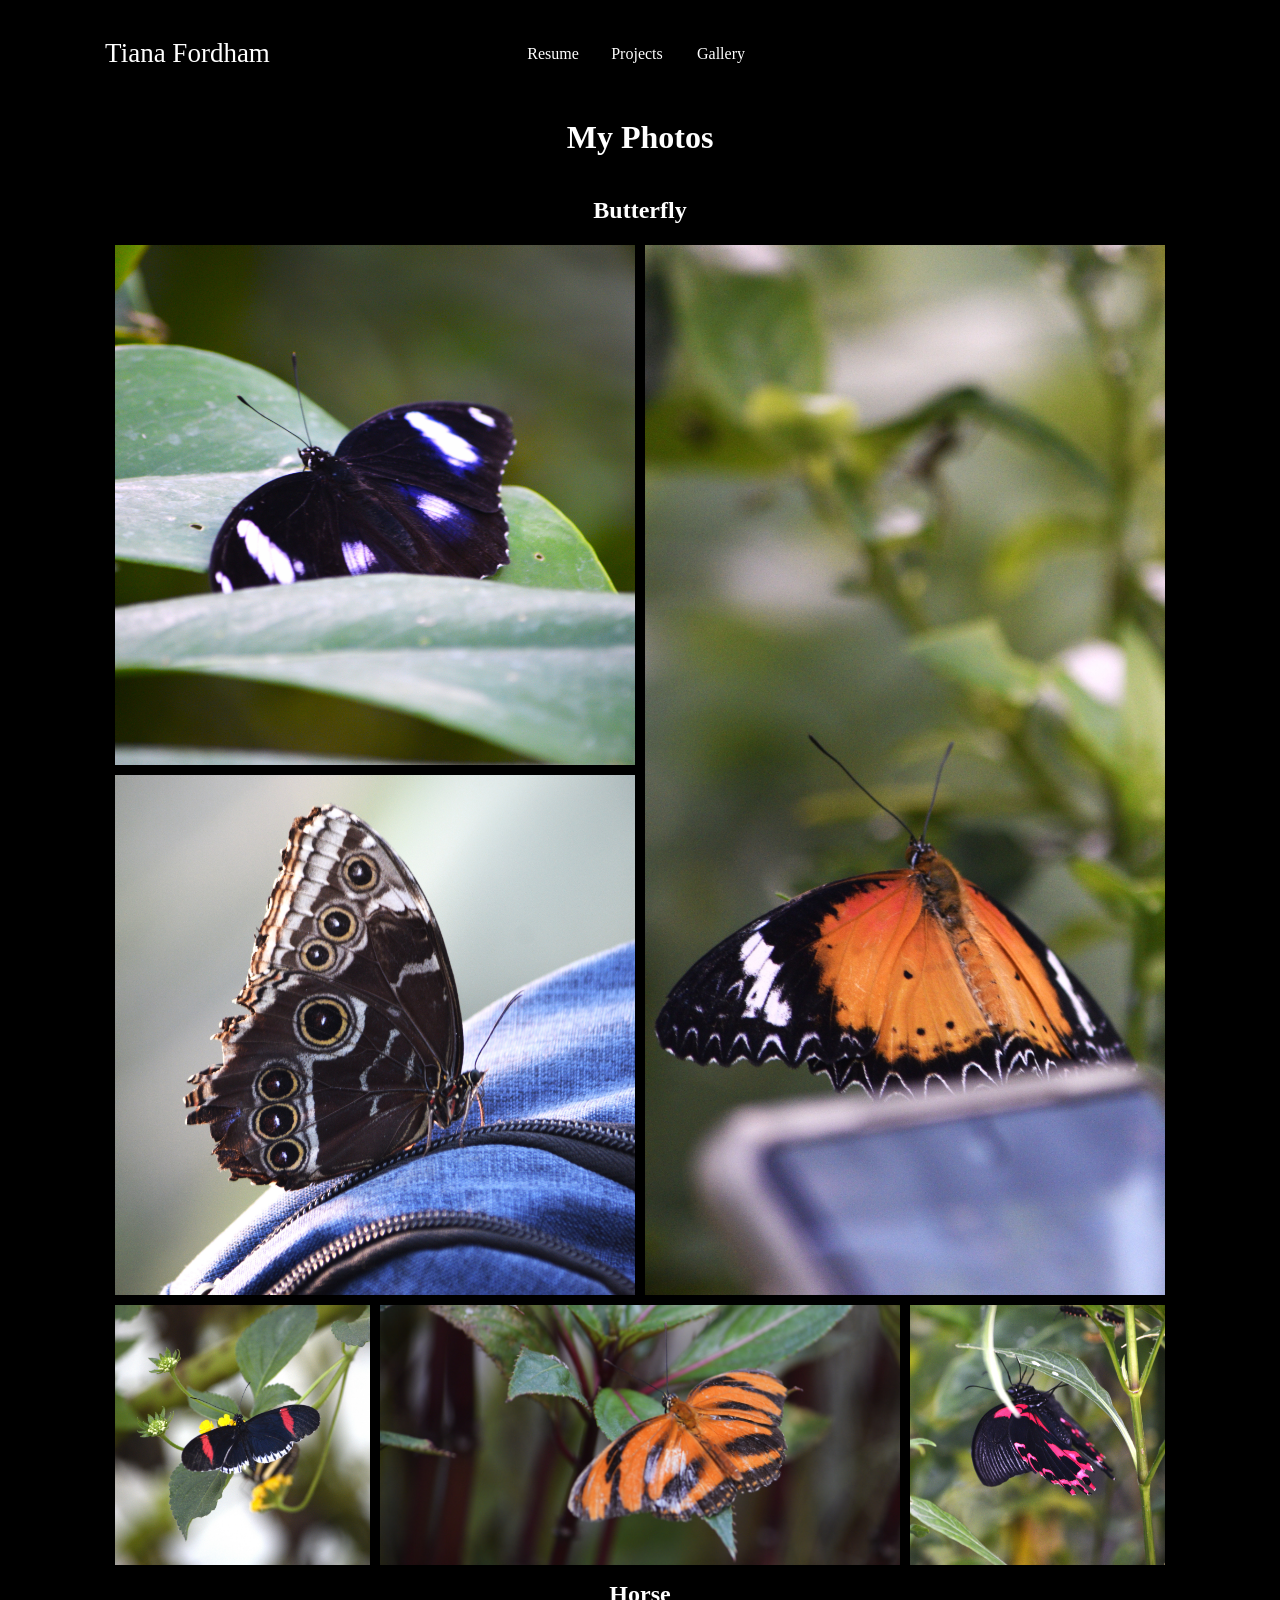
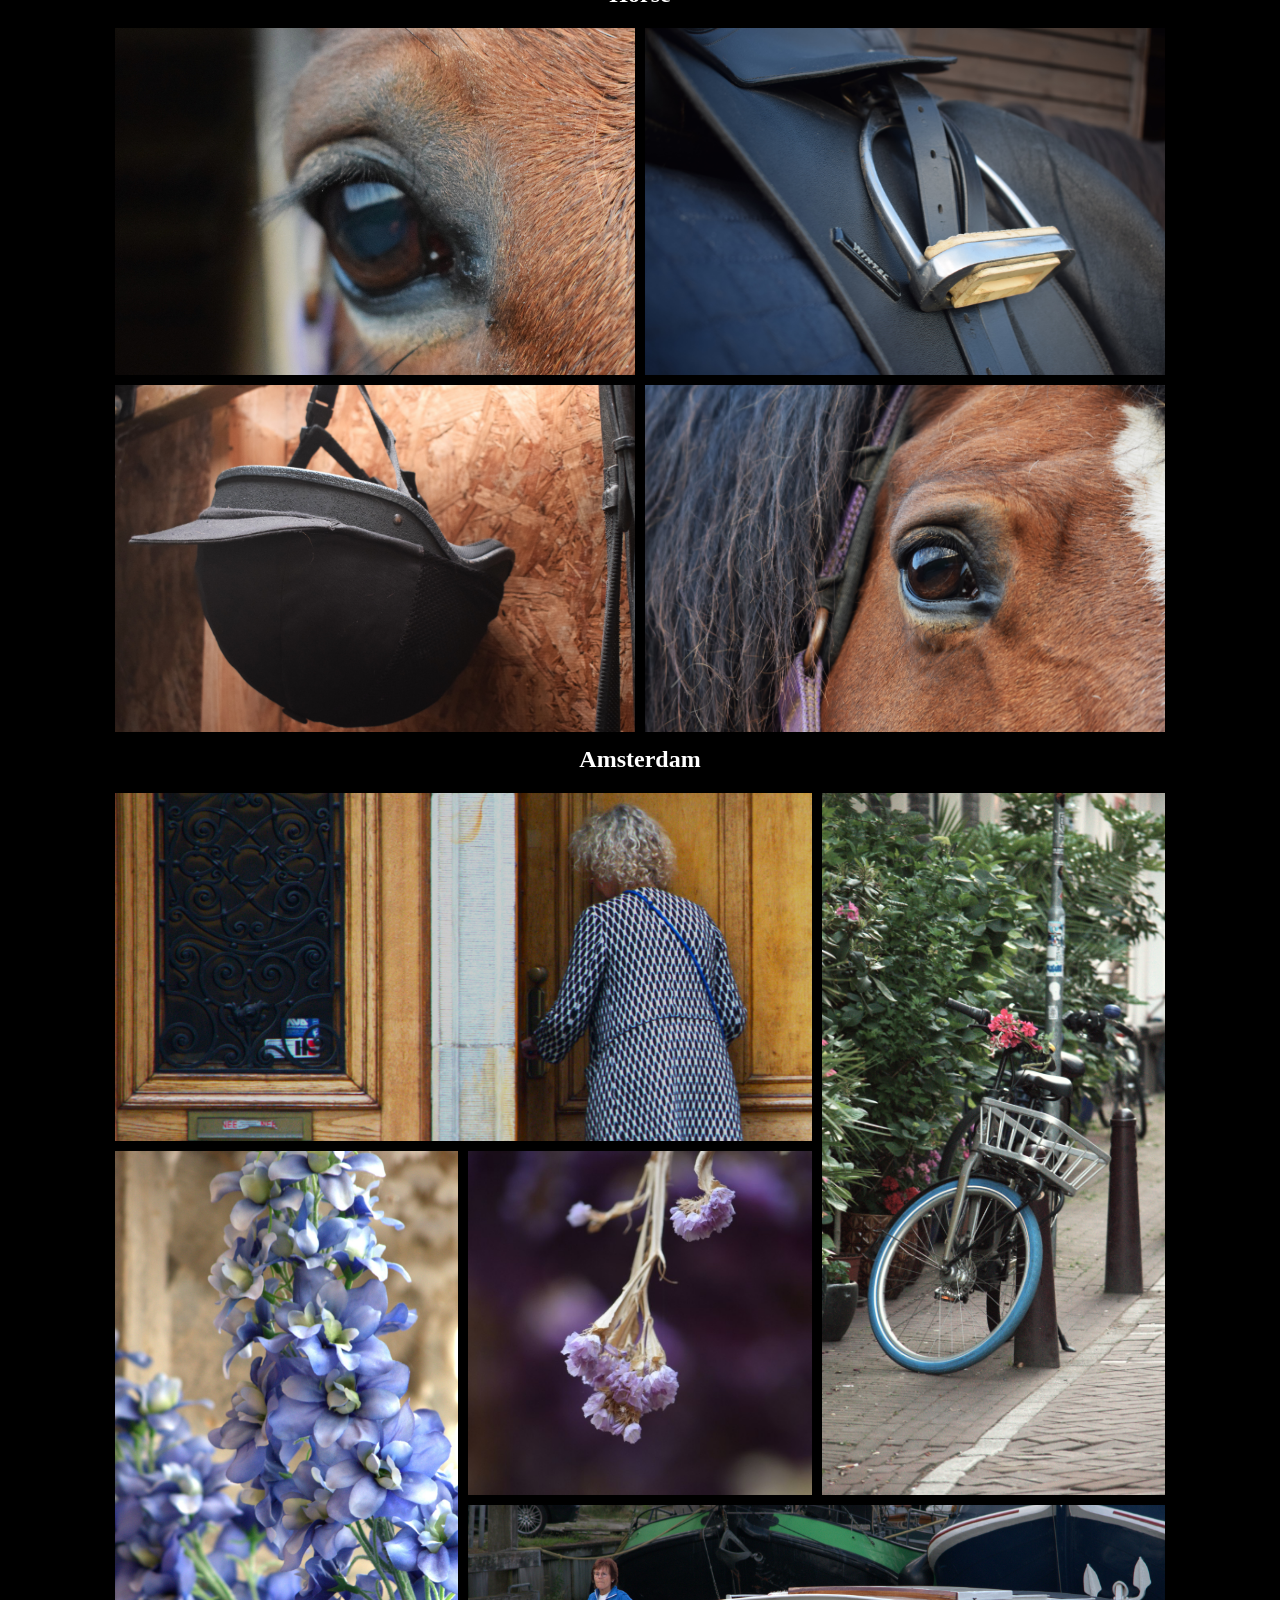
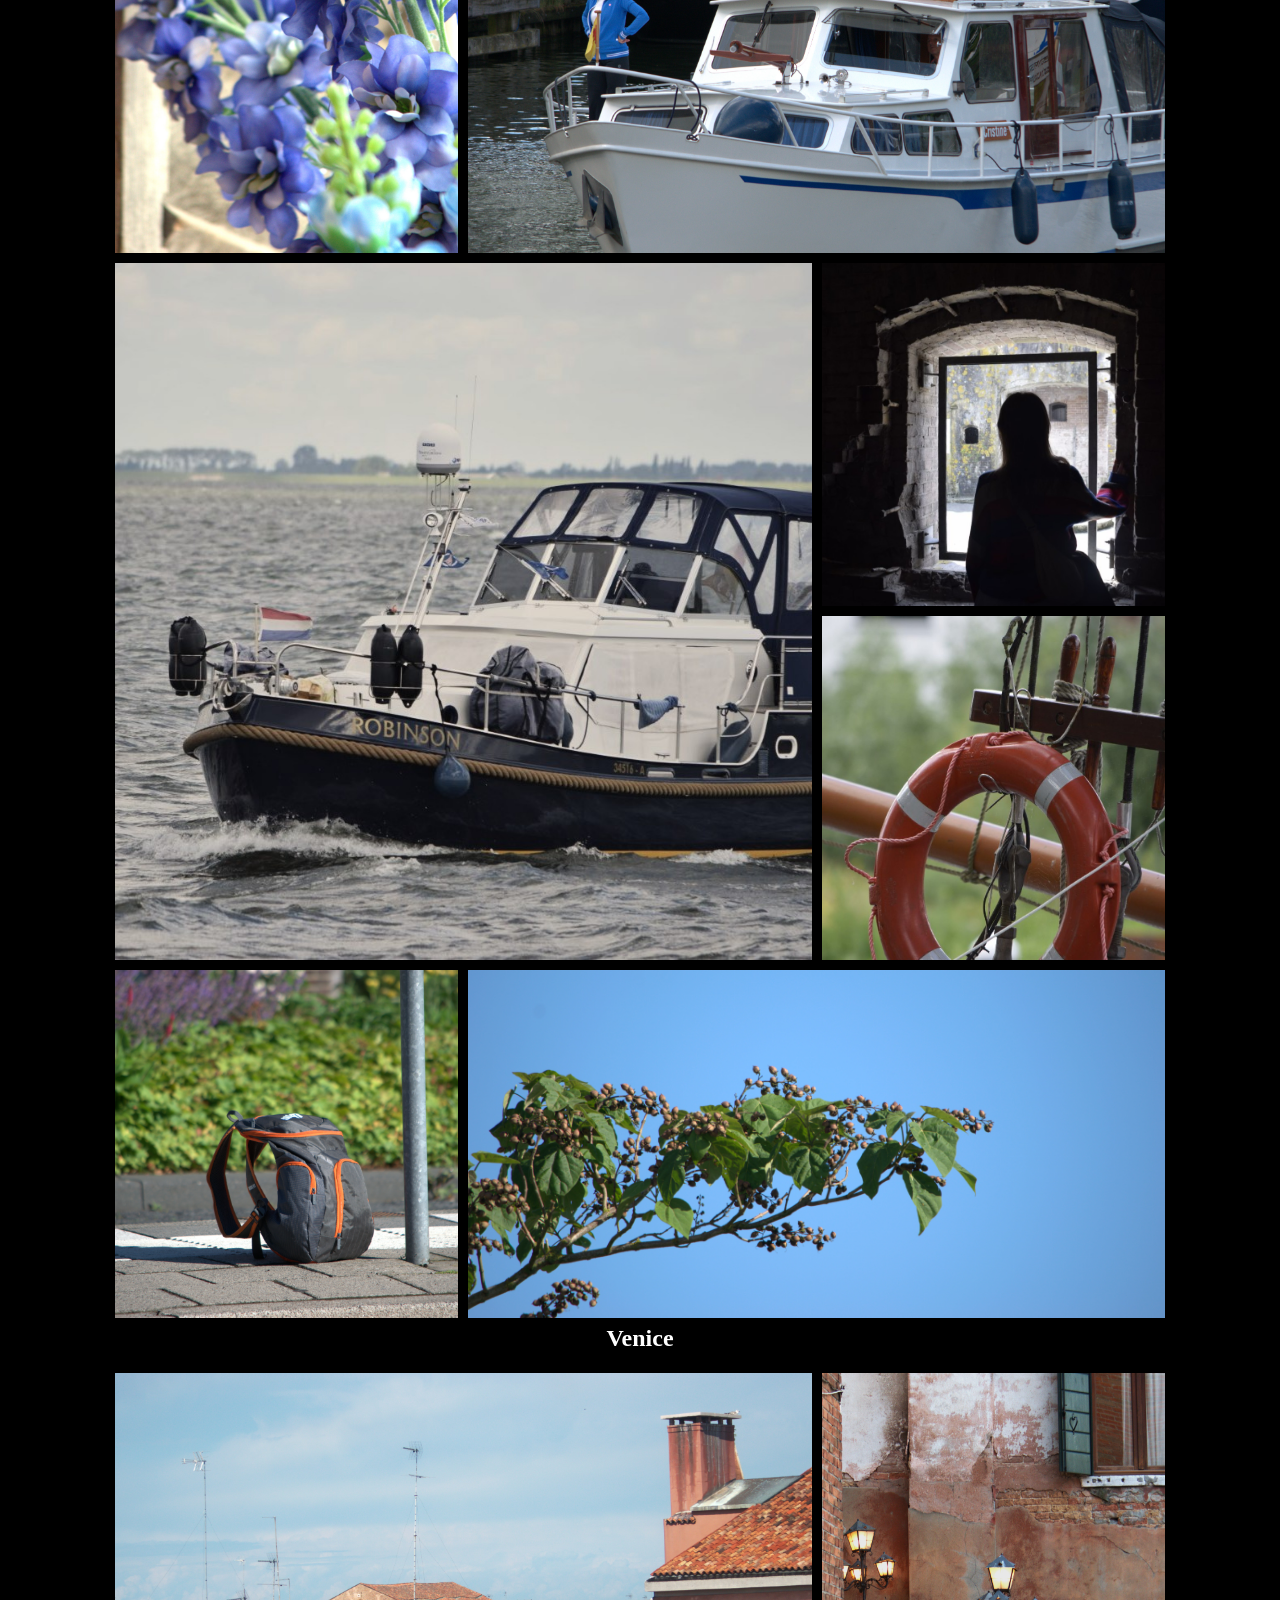
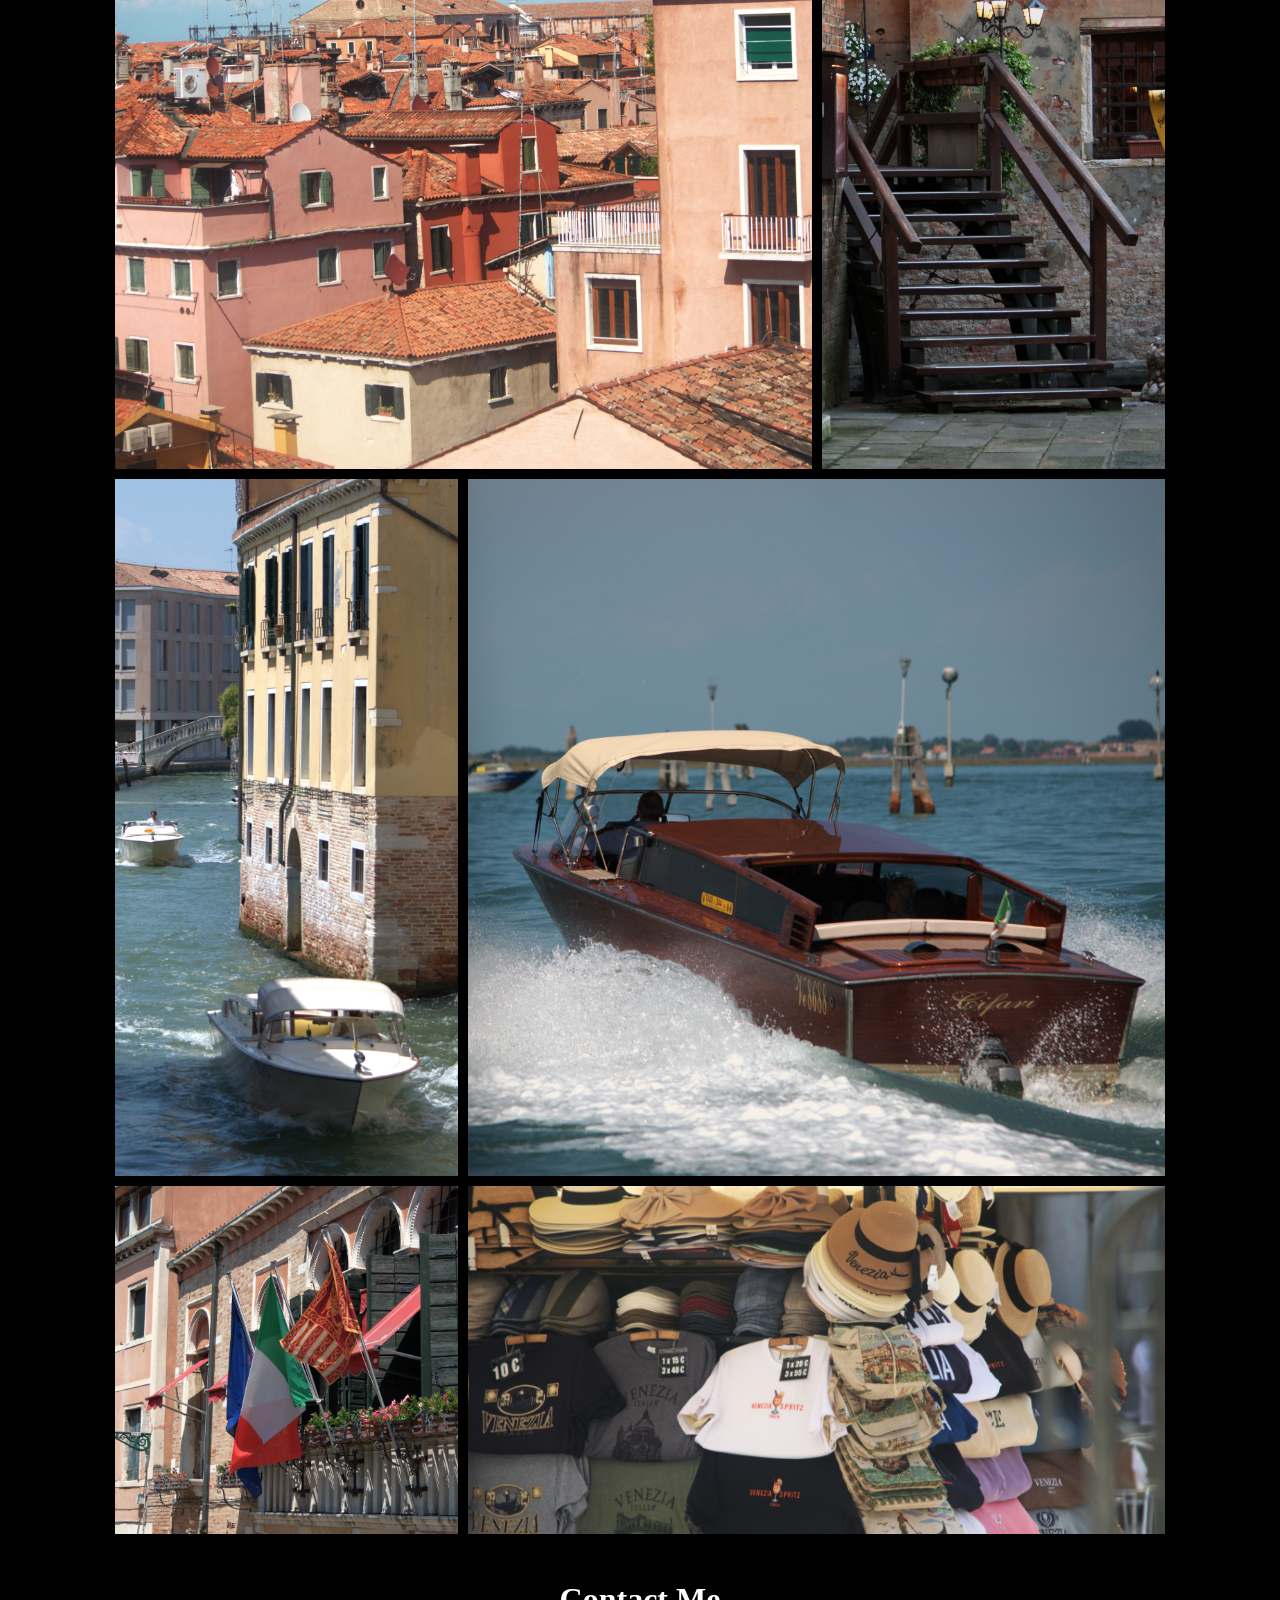
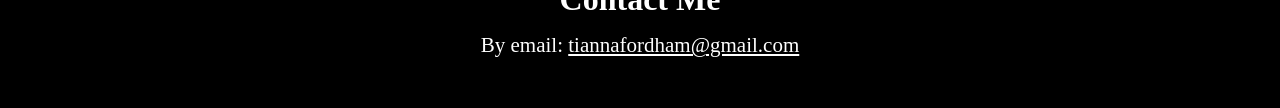
==== commit fb73c404: "update" ====
--- a/Gallery.html
+++ b/Gallery.html
@@ -2,7 +2,7 @@
 <html>
 <head>
 <meta charset="utf-8">
-<title>Untitled Page</title>
+<title>Gallery</title>
 <meta name="generator" content="WYSIWYG Web Builder 21 - https://www.wysiwygwebbuilder.com">
 <meta name="viewport" content="width=device-width, initial-scale=1.0">
 <link href="css/myportfolio2.css" rel="stylesheet">
@@ -245,6 +245,9 @@
 <div id="wb_Text1">
 <span style="background-color:#000000;color:#FFFFFF;font-family:'Arial Narrow';font-size:32px;"><strong>Contact Me</strong></span>
 </div>
+<div id="wb_Text6">
+<span style="color:#FFFFFF;font-family:'Arial Narrow';font-size:21px;">By email: <a href="mailto:tiannafordham@gmail.com" class="style1">tiannafordham@gmail.com</a></span>
+</div>
 </div>
 </div>
 </div>
--- a/css/Gallery.css
+++ b/css/Gallery.css
@@ -180,27 +180,6 @@
    box-sizing: border-box;
    width: 100%;
 }
-#wb_Text1 
-{
-   background-color: transparent;
-   background-image: none;
-   border: 0px solid #000000;
-   border-radius: 0px;
-   padding: 0;
-   margin: 0;
-   text-align: center;
-}
-#wb_Text1 div
-{
-   text-align: center;
-}
-#wb_Text1
-{
-   display: block;
-   margin: 0;
-   box-sizing: border-box;
-   width: 100%;
-}
 #wb_CssMenu1
 {
    border: 0px solid #C0C0C0;
@@ -1318,6 +1297,48 @@
    height: 0;
    line-height: 0;
 }
+#wb_Text1 
+{
+   background-color: transparent;
+   background-image: none;
+   border: 0px solid #000000;
+   border-radius: 0px;
+   padding: 0;
+   margin: 20px 0 0 0 ;
+   text-align: center;
+}
+#wb_Text1 div
+{
+   text-align: center;
+}
+#wb_Text1
+{
+   display: block;
+   margin: 20px 0 0 0 ;
+   box-sizing: border-box;
+   width: 100%;
+}
+#wb_Text6 
+{
+   background-color: transparent;
+   background-image: none;
+   border: 0px solid #000000;
+   border-radius: 0px;
+   padding: 0;
+   margin: 15px 0 0 0 ;
+   text-align: center;
+}
+#wb_Text6 div
+{
+   text-align: center;
+}
+#wb_Text6
+{
+   display: block;
+   margin: 15px 0 0 0 ;
+   box-sizing: border-box;
+   width: 100%;
+}
 #wb_LayoutGrid1
 {
    clear: both;
@@ -1331,7 +1352,7 @@
    border: 0px solid #FFFFFF;
    border-radius: 0px;
    box-sizing: border-box;
-   margin: 20px 0 50px 0 ;
+   margin: 30px 0 50px 0 ;
 }
 #LayoutGrid1
 {
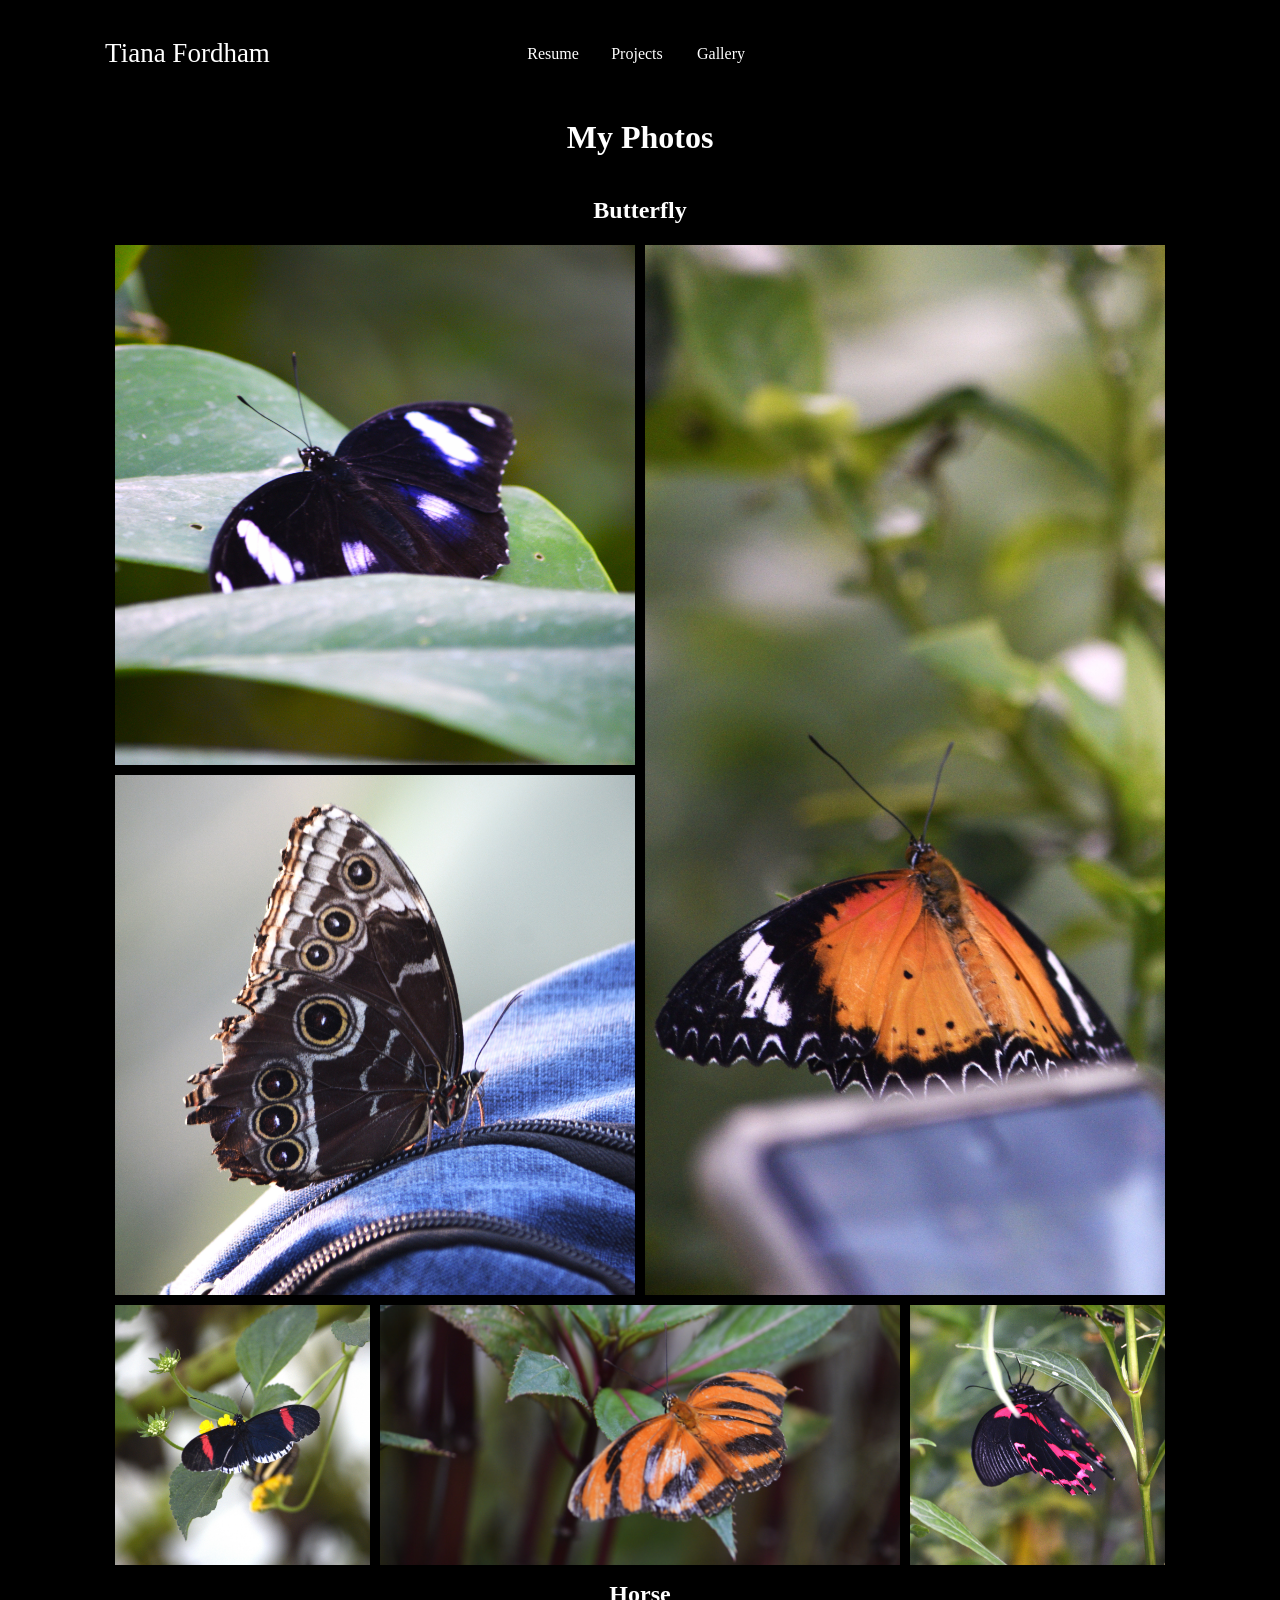
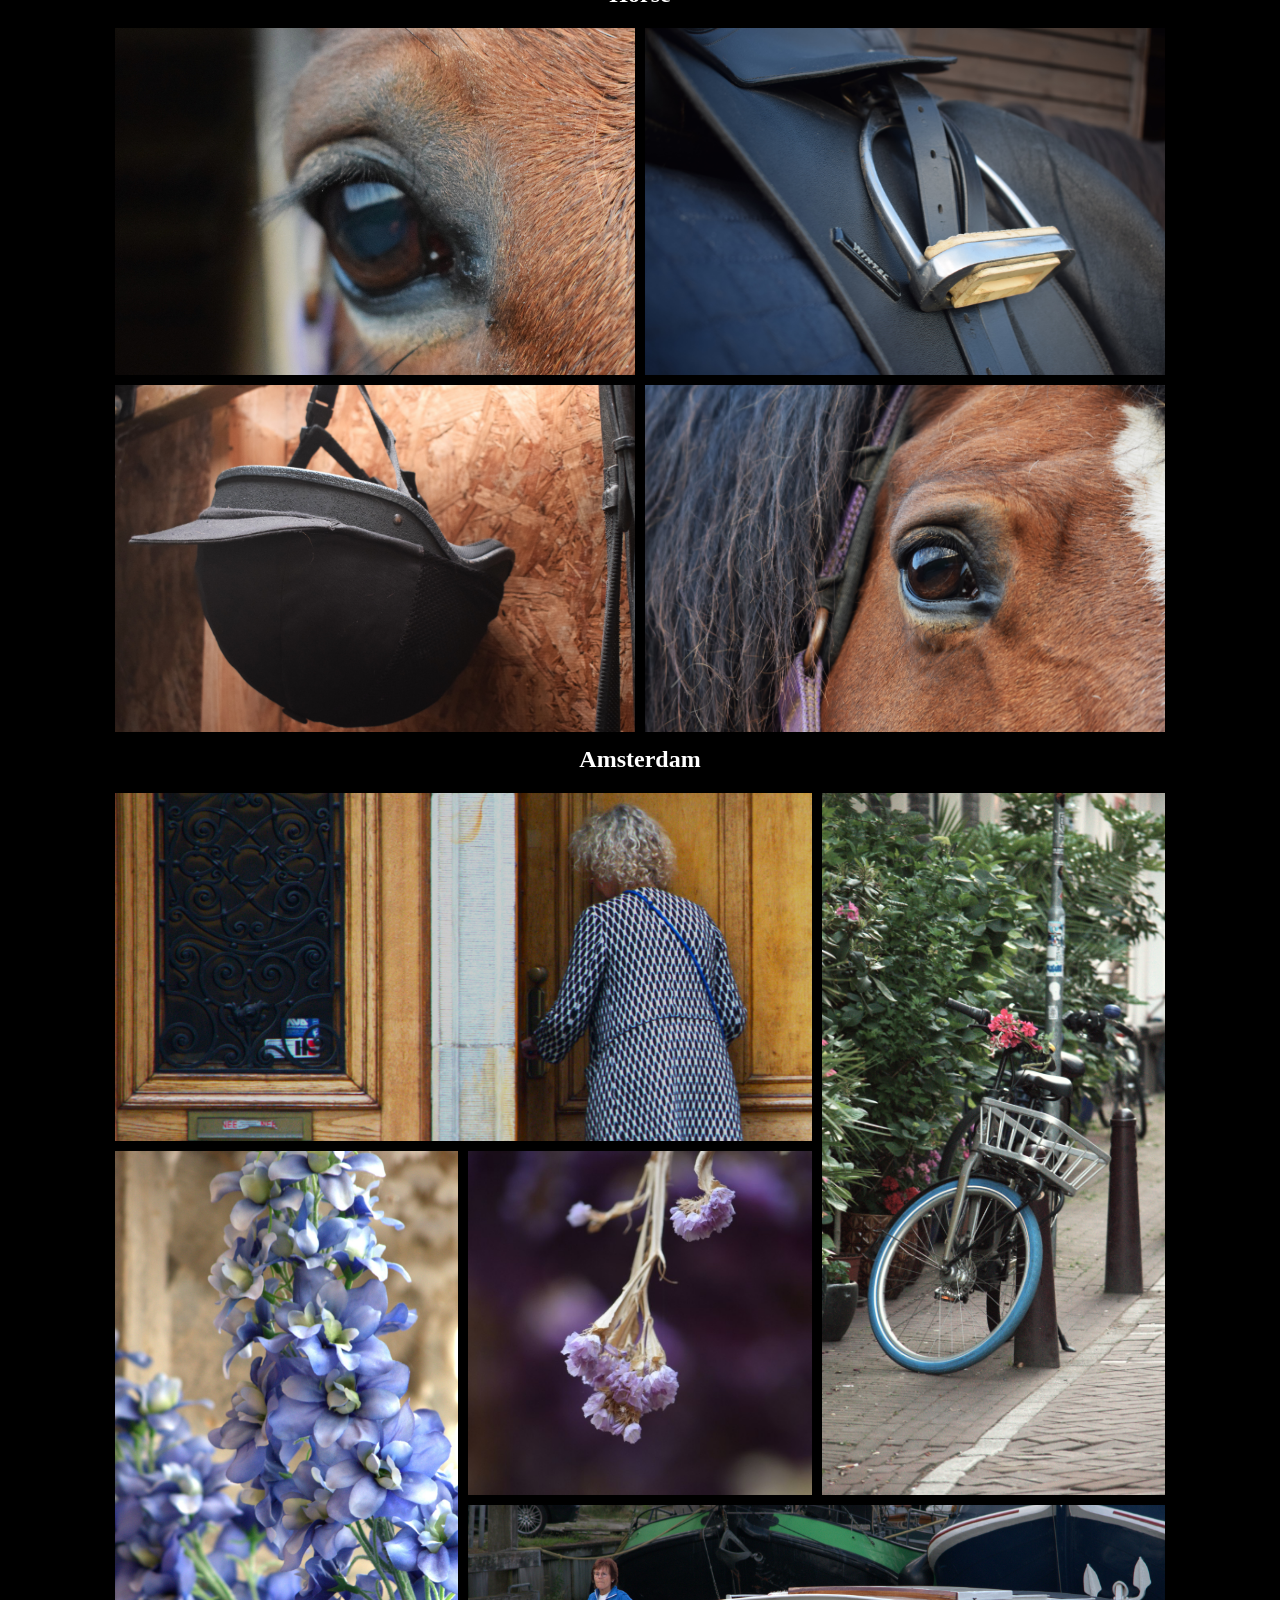
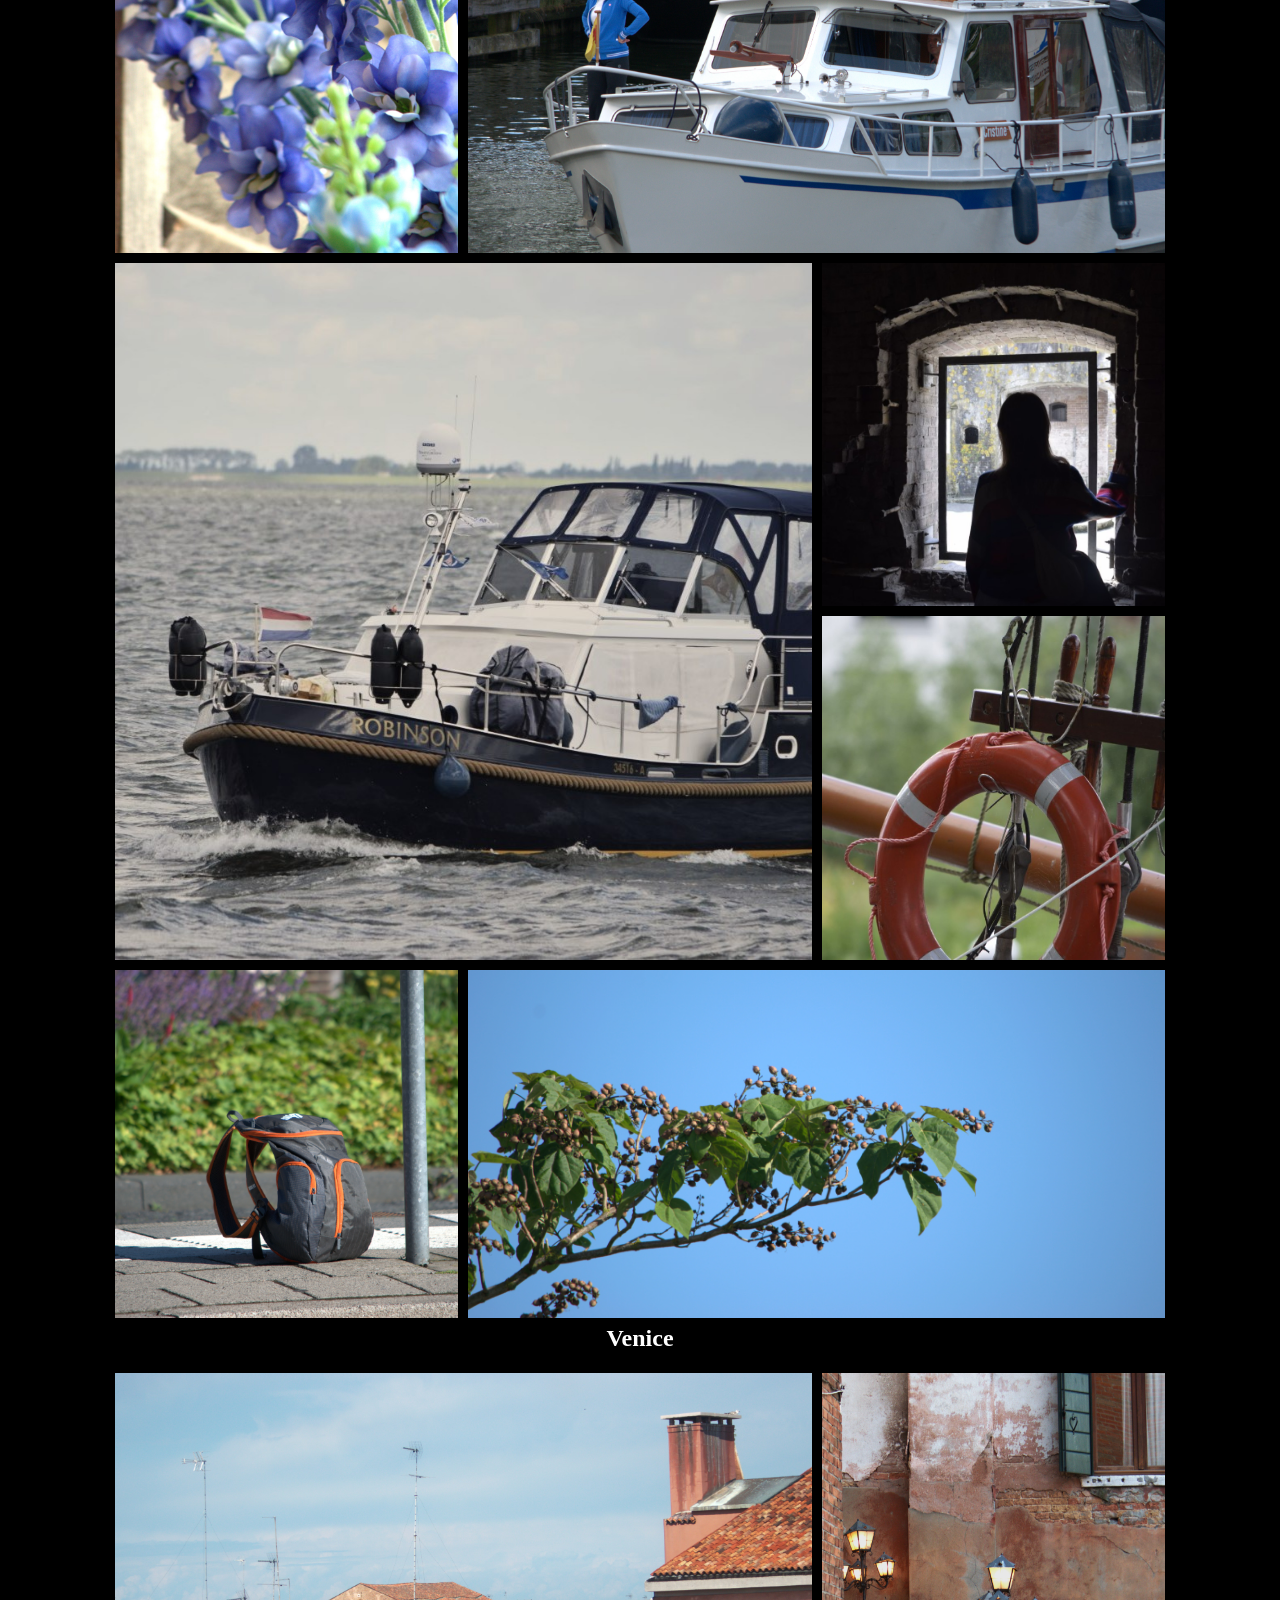
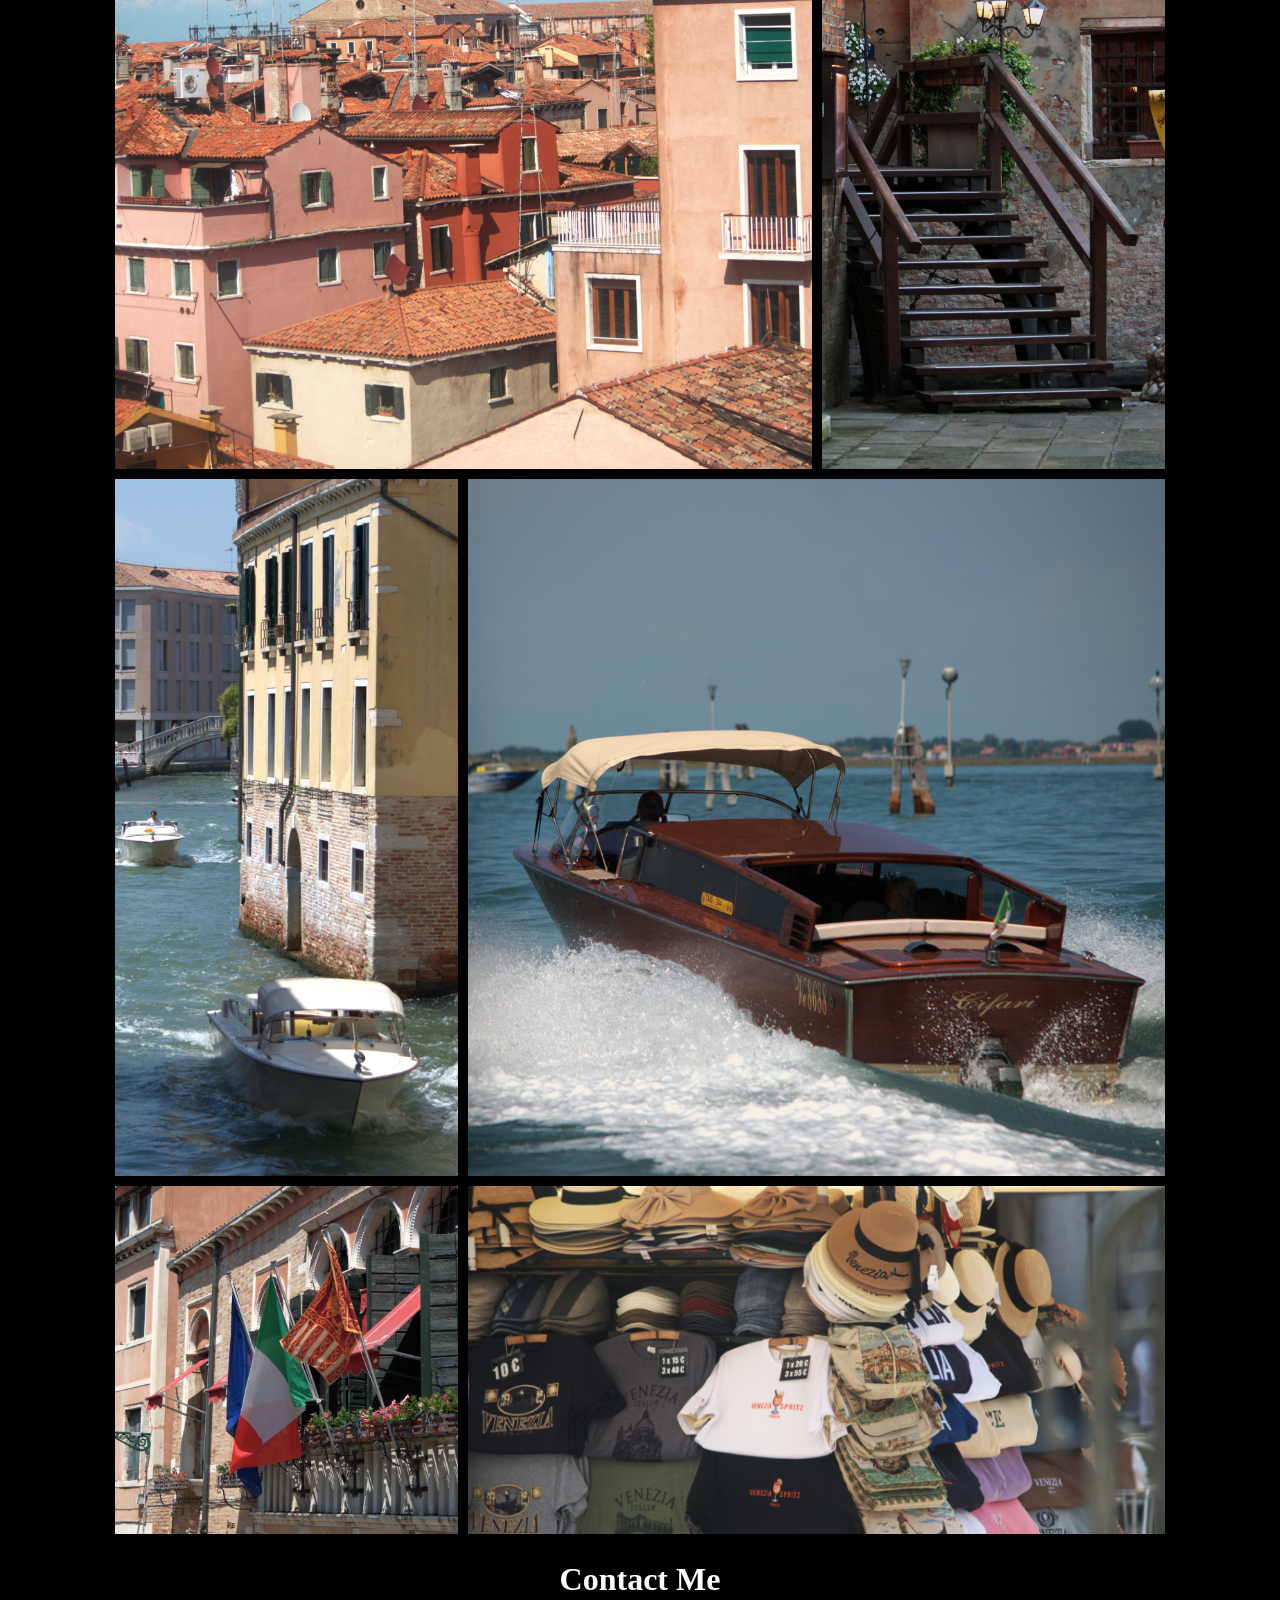
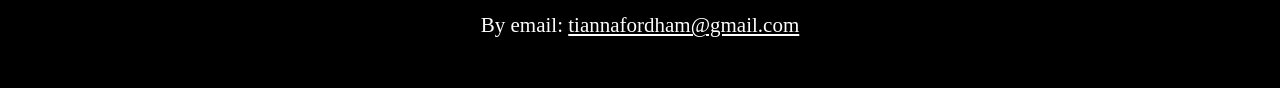
==== commit fb1b5afd: "update" ====
--- a/Gallery.html
+++ b/Gallery.html
@@ -245,7 +245,7 @@
 <div id="wb_Text1">
 <span style="background-color:#000000;color:#FFFFFF;font-family:'Arial Narrow';font-size:32px;"><strong>Contact Me</strong></span>
 </div>
-<div id="wb_Text6">
+<div id="wb_Text10">
 <span style="color:#FFFFFF;font-family:'Arial Narrow';font-size:21px;">By email: <a href="mailto:tiannafordham@gmail.com" class="style1">tiannafordham@gmail.com</a></span>
 </div>
 </div>
--- a/css/Gallery.css
+++ b/css/Gallery.css
@@ -1297,45 +1297,45 @@
    height: 0;
    line-height: 0;
 }
-#wb_Text1 
+#wb_Text10 
 {
    background-color: transparent;
    background-image: none;
    border: 0px solid #000000;
    border-radius: 0px;
    padding: 0;
-   margin: 20px 0 0 0 ;
-   text-align: center;
-}
-#wb_Text1 div
-{
-   text-align: center;
-}
-#wb_Text1
-{
-   display: block;
-   margin: 20px 0 0 0 ;
-   box-sizing: border-box;
-   width: 100%;
-}
-#wb_Text6 
-{
-   background-color: transparent;
-   background-image: none;
-   border: 0px solid #000000;
-   border-radius: 0px;
-   padding: 0;
    margin: 15px 0 0 0 ;
    text-align: center;
 }
-#wb_Text6 div
-{
-   text-align: center;
-}
-#wb_Text6
+#wb_Text10 div
+{
+   text-align: center;
+}
+#wb_Text10
 {
    display: block;
    margin: 15px 0 0 0 ;
+   box-sizing: border-box;
+   width: 100%;
+}
+#wb_Text1 
+{
+   background-color: transparent;
+   background-image: none;
+   border: 0px solid #000000;
+   border-radius: 0px;
+   padding: 0;
+   margin: 0;
+   text-align: center;
+}
+#wb_Text1 div
+{
+   text-align: center;
+}
+#wb_Text1
+{
+   display: block;
+   margin: 0;
    box-sizing: border-box;
    width: 100%;
 }
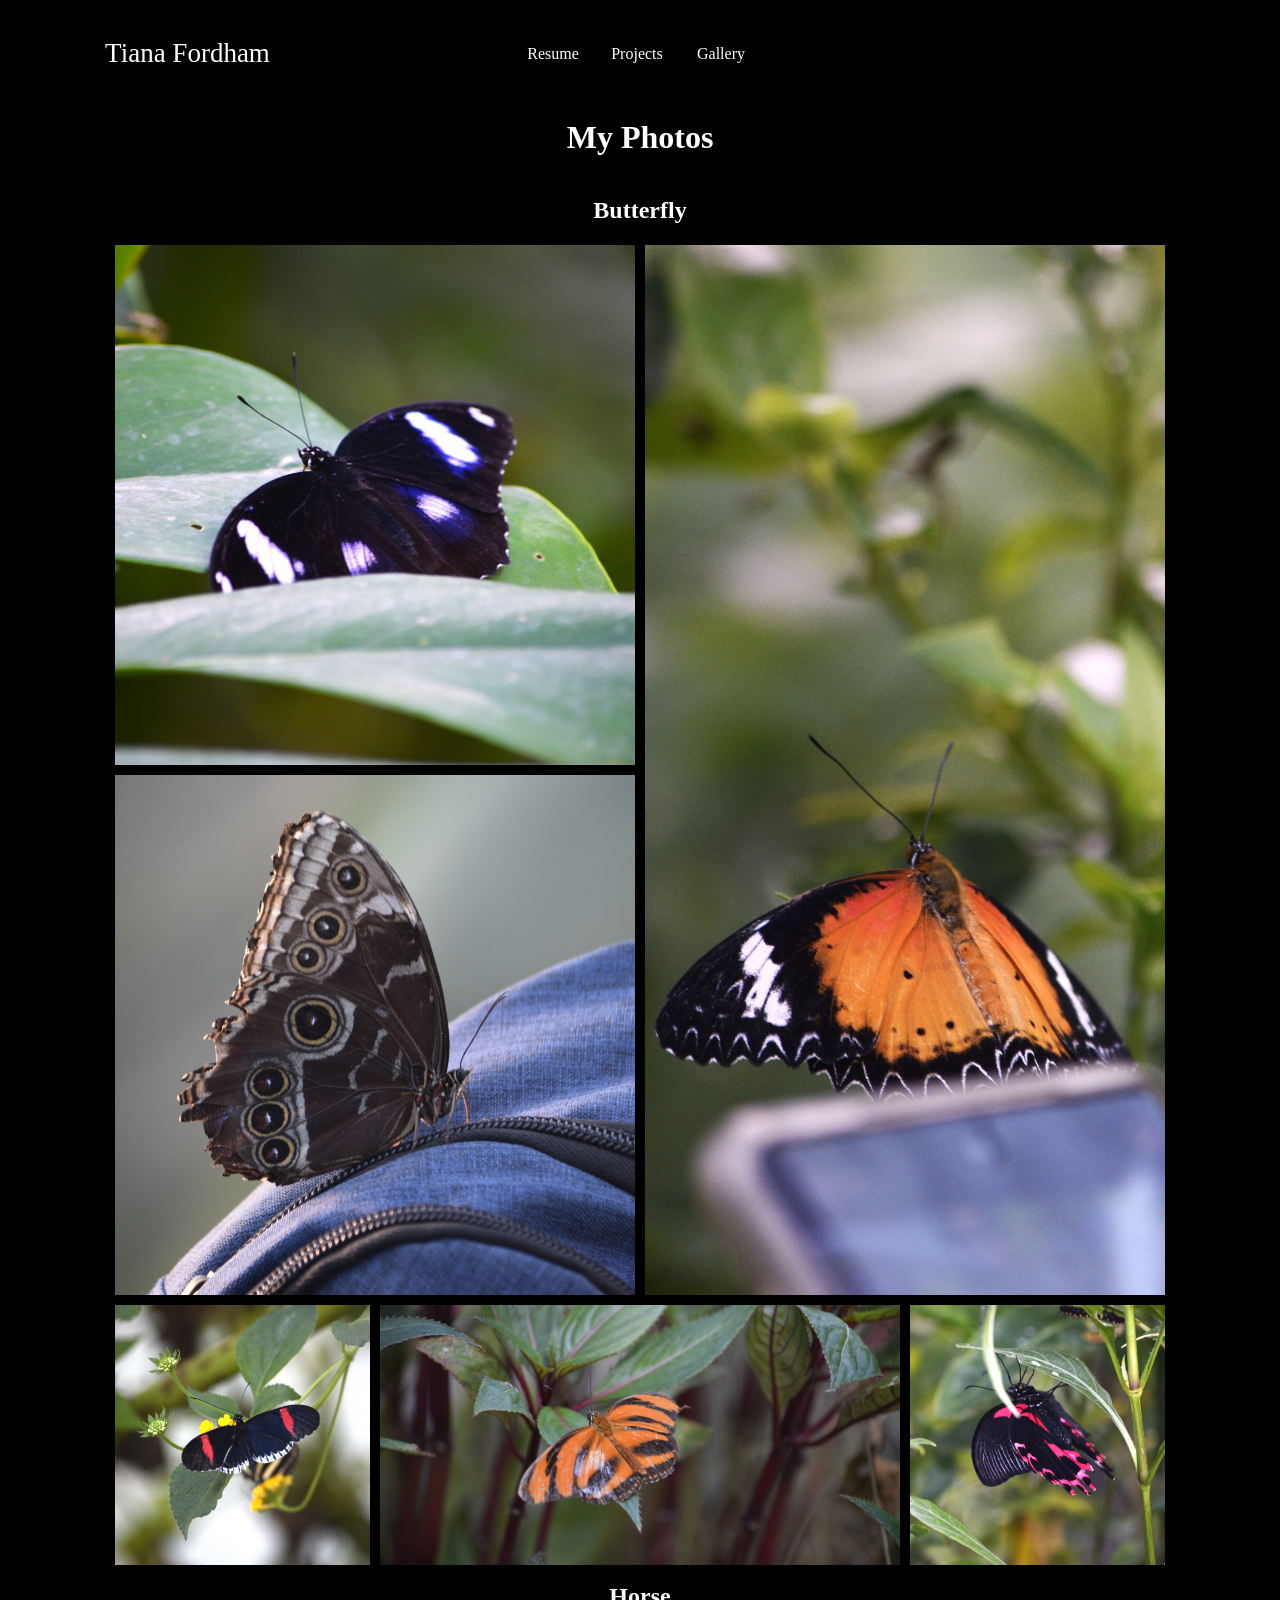
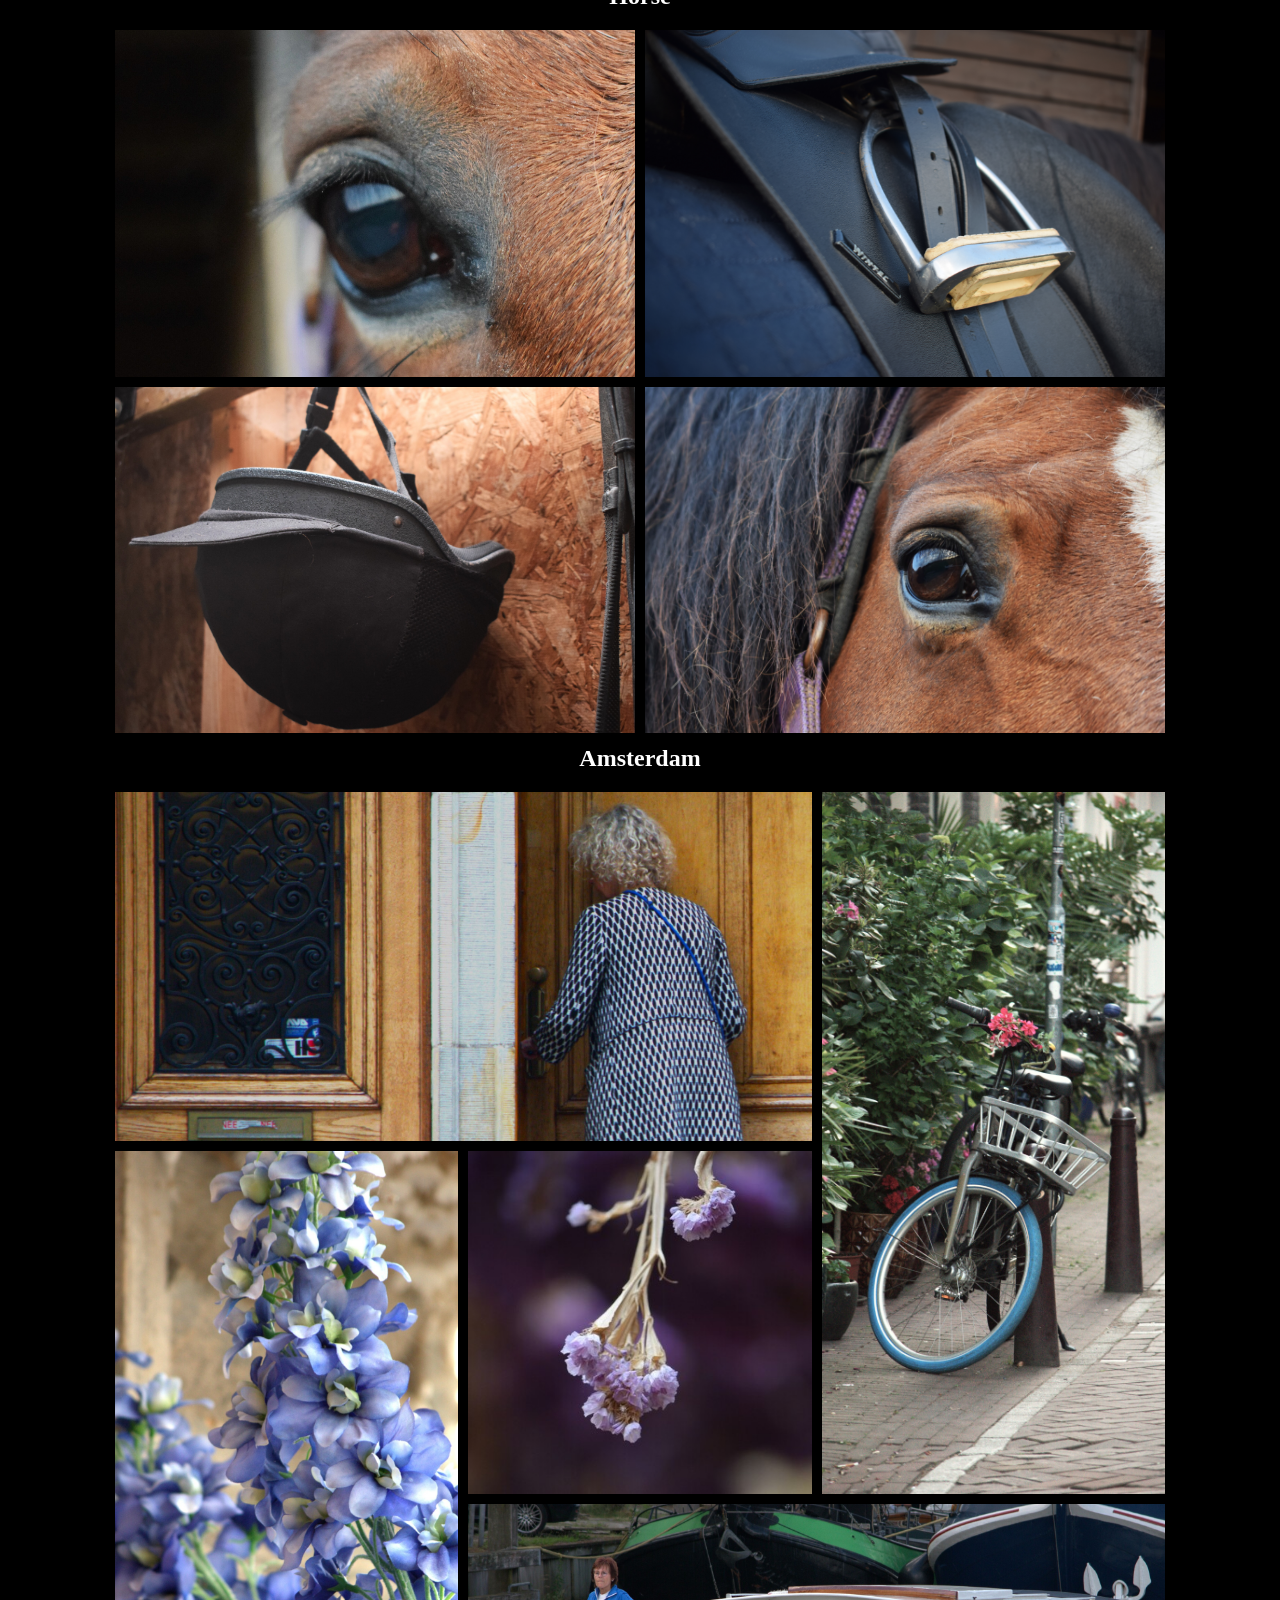
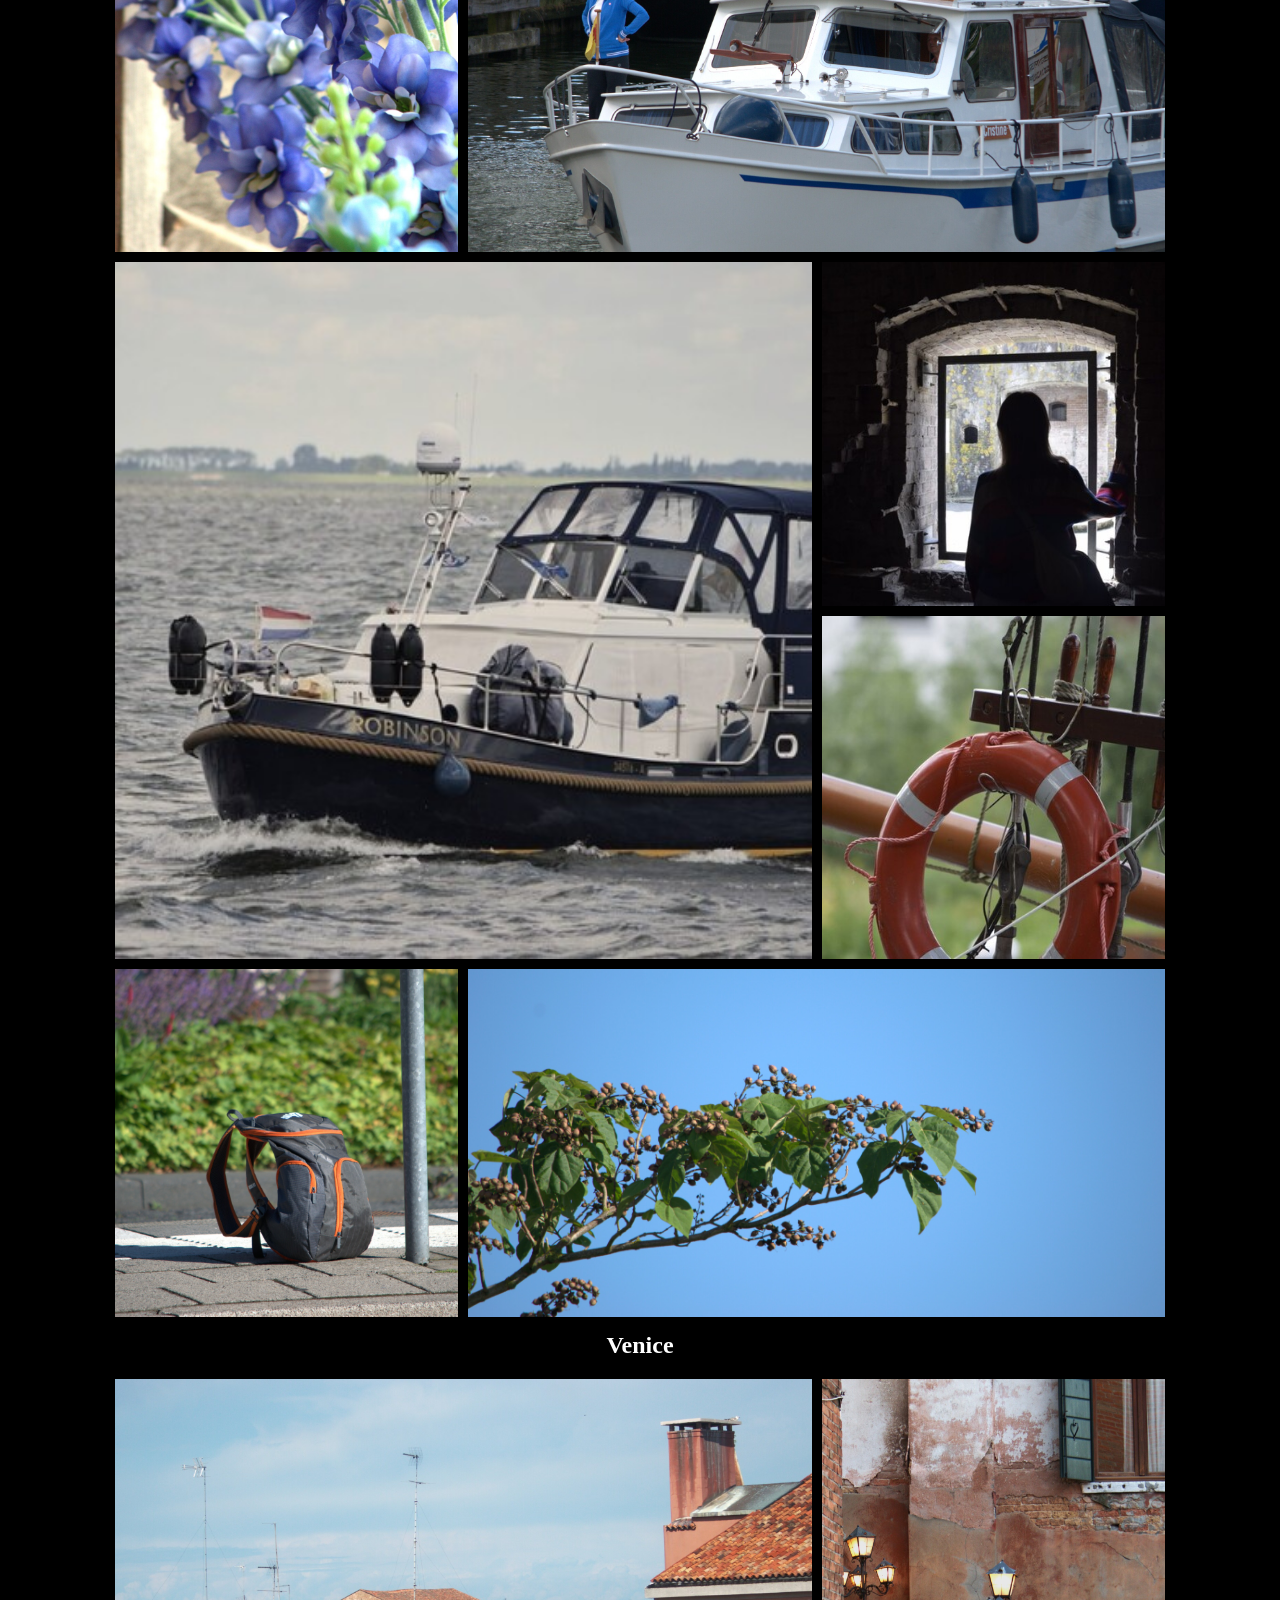
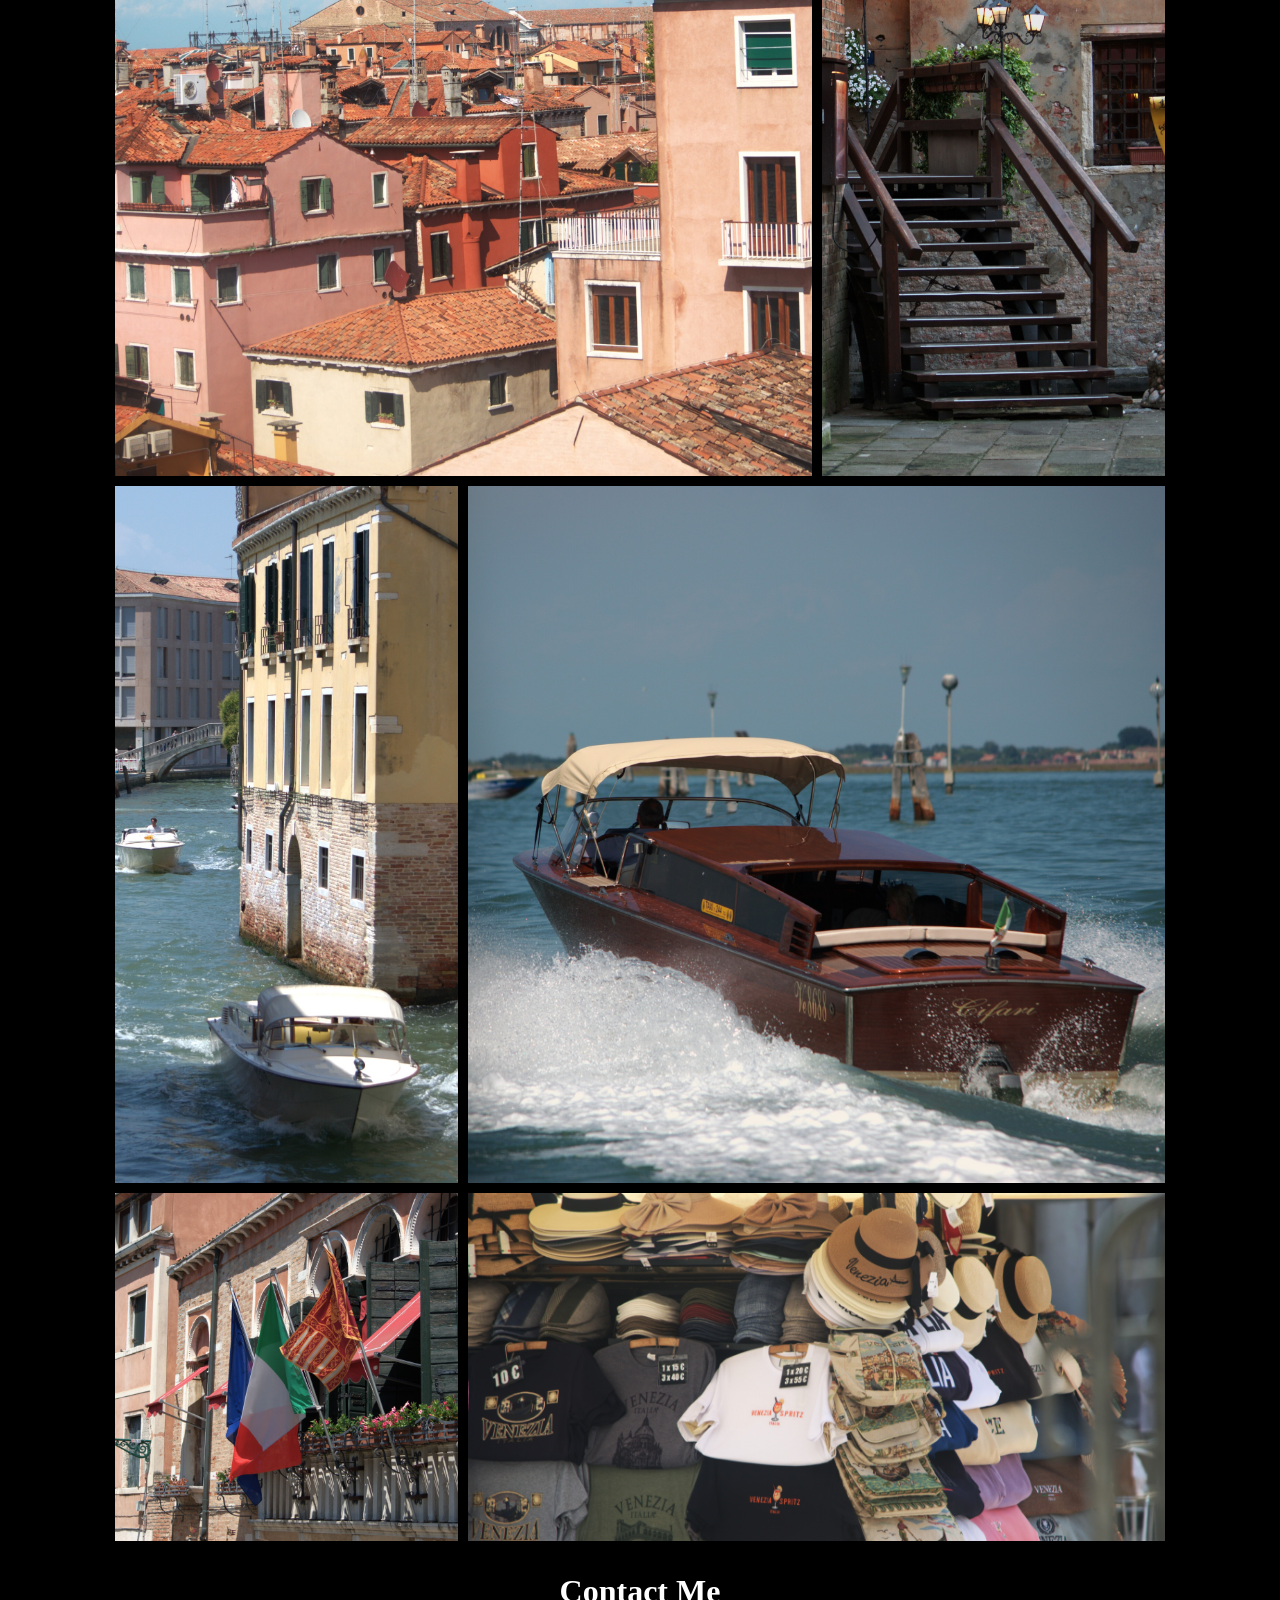
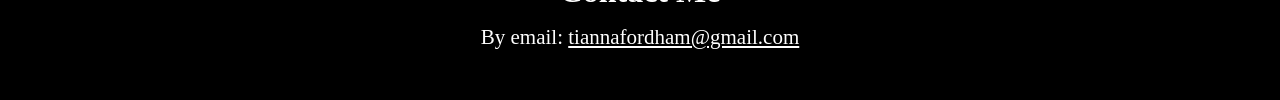
==== commit be7f014e: "update (i hope final)" ====
--- a/Gallery.html
+++ b/Gallery.html
@@ -79,22 +79,22 @@
 <div id="MediaGrid2">
 <div class="thumbnails">
 <div class="thumbnail">
-<a href="images/c3.jpg" data-lg-size="4000-4000" data-sub-html="" data-rel="MediaGrid2"><img alt="" src="images/c3.jpg" width="226" height="226"></a>
-</div>
-<div class="thumbnail">
-<a href="images/c2.2.jpg" data-lg-size="2000-4000" data-sub-html="" data-rel="MediaGrid2"><img alt="" src="images/c2.2.jpg" width="226" height="452"></a>
-</div>
-<div class="thumbnail">
-<a href="images/c5.jpg" data-lg-size="5822-3881" data-sub-html="" data-rel="MediaGrid2"><img alt="" src="images/c5.jpg" width="226" height="151"></a>
-</div>
-<div class="thumbnail">
-<a href="images/c1.jpg" data-lg-size="3610-3610" data-sub-html="" data-rel="MediaGrid2"><img alt="" src="images/c1.jpg" width="226" height="226"></a>
-</div>
-<div class="thumbnail">
-<a href="images/c4.jpg" data-lg-size="4408-2204" data-sub-html="" data-rel="MediaGrid2"><img alt="" src="images/c4.jpg" width="226" height="113"></a>
-</div>
-<div class="thumbnail">
-<a href="images/20221113_135721_5238C9AE.jpg" data-lg-size="4000-4000" data-sub-html="" data-rel="MediaGrid2"><img alt="" src="images/20221113_135721_5238C9AE.jpg" width="226" height="226"></a>
+<a href="images/c3.jpg" data-lg-size="2000-2000" data-sub-html="" data-rel="MediaGrid2"><img alt="" src="images/c3.jpg" width="103" height="103"></a>
+</div>
+<div class="thumbnail">
+<a href="images/c2.2.jpg" data-lg-size="1000-2000" data-sub-html="" data-rel="MediaGrid2"><img alt="" src="images/c2.2.jpg" width="103" height="206"></a>
+</div>
+<div class="thumbnail">
+<a href="images/20221113_140345_2F3841A3.jpg" data-lg-size="3000-2000" data-sub-html="" data-rel="MediaGrid2"><img alt="" src="images/20221113_140345_2F3841A3.jpg" width="103" height="69"></a>
+</div>
+<div class="thumbnail">
+<a href="images/c1111.jpg" data-lg-size="1805-1805" data-sub-html="" data-rel="MediaGrid2"><img alt="" src="images/c1111.jpg" width="103" height="103"></a>
+</div>
+<div class="thumbnail">
+<a href="images/20221113_140215_3D24842E.jpg" data-lg-size="3000-2000" data-sub-html="" data-rel="MediaGrid2"><img alt="" src="images/20221113_140215_3D24842E.jpg" width="103" height="69"></a>
+</div>
+<div class="thumbnail">
+<a href="images/20221113_135721_5238C9AE.jpg" data-lg-size="2000-2000" data-sub-html="" data-rel="MediaGrid2"><img alt="" src="images/20221113_135721_5238C9AE.jpg" width="103" height="103"></a>
 </div>
 </div>
 </div>
@@ -122,16 +122,16 @@
 <div id="MediaGrid1">
 <div class="thumbnails">
 <div class="thumbnail">
-<a href="images/dumbo.jpg" data-lg-size="4000-4000" data-sub-html="" data-rel="MediaGrid1"><img alt="" src="images/dumbo.jpg" width="226" height="226"></a>
-</div>
-<div class="thumbnail">
-<a href="images/20210915_174534_77A67CAF.jpg" data-lg-size="6000-4000" data-sub-html="" data-rel="MediaGrid1"><img alt="" src="images/20210915_174534_77A67CAF.jpg" width="226" height="151"></a>
-</div>
-<div class="thumbnail">
-<a href="images/hat.jpg" data-lg-size="5471-4000" data-sub-html="" data-rel="MediaGrid1"><img alt="" src="images/hat.jpg" width="226" height="165"></a>
-</div>
-<div class="thumbnail">
-<a href="images/c2.jpg" data-lg-size="6000-3030" data-sub-html="" data-rel="MediaGrid1"><img alt="" src="images/c2.jpg" width="226" height="114"></a>
+<a href="images/dumbo.jpg" data-lg-size="2000-2000" data-sub-html="" data-rel="MediaGrid1"><img alt="" src="images/dumbo.jpg" width="103" height="103"></a>
+</div>
+<div class="thumbnail">
+<a href="images/20210915_174534_77A67CAF.jpg" data-lg-size="3000-2000" data-sub-html="" data-rel="MediaGrid1"><img alt="" src="images/20210915_174534_77A67CAF.jpg" width="103" height="69"></a>
+</div>
+<div class="thumbnail">
+<a href="images/c1.jpg" data-lg-size="2736-2000" data-sub-html="" data-rel="MediaGrid1"><img alt="" src="images/c1.jpg" width="103" height="75"></a>
+</div>
+<div class="thumbnail">
+<a href="images/c2.jpg" data-lg-size="3000-1515" data-sub-html="" data-rel="MediaGrid1"><img alt="" src="images/c2.jpg" width="103" height="52"></a>
 </div>
 </div>
 </div>
@@ -159,34 +159,34 @@
 <div id="MediaGrid3">
 <div class="thumbnails">
 <div class="thumbnail">
-<a href="images/_DSC05877.jpg" data-lg-size="3241-1816" data-sub-html="" data-rel="MediaGrid3"><img alt="" src="images/_DSC05877.jpg" width="226" height="127"></a>
-</div>
-<div class="thumbnail">
-<a href="images/bluebike.jpg" data-lg-size="3008-6016" data-sub-html="" data-rel="MediaGrid3"><img alt="" src="images/bluebike.jpg" width="226" height="452"></a>
-</div>
-<div class="thumbnail">
-<a href="images/flowwrblue.jpg" data-lg-size="2008-4016" data-sub-html="" data-rel="MediaGrid3"><img alt="" src="images/flowwrblue.jpg" width="226" height="452"></a>
-</div>
-<div class="thumbnail">
-<a href="images/flowerfall.jpg" data-lg-size="853-853" data-sub-html="" data-rel="MediaGrid3"><img alt="" src="images/flowerfall.jpg" width="226" height="226"></a>
-</div>
-<div class="thumbnail">
-<a href="images/_DSC06966.jpg" data-lg-size="4130-2289" data-sub-html="" data-rel="MediaGrid3"><img alt="" src="images/_DSC06966.jpg" width="226" height="125"></a>
-</div>
-<div class="thumbnail">
-<a href="images/boattt.jpg" data-lg-size="853-853" data-sub-html="" data-rel="MediaGrid3"><img alt="" src="images/boattt.jpg" width="226" height="226"></a>
-</div>
-<div class="thumbnail">
-<a href="images/_DSC08533.jpg" data-lg-size="833-814" data-sub-html="" data-rel="MediaGrid3"><img alt="" src="images/_DSC08533.jpg" width="226" height="221"></a>
-</div>
-<div class="thumbnail">
-<a href="images/_DSC08899.jpg" data-lg-size="1005-853" data-sub-html="" data-rel="MediaGrid3"><img alt="" src="images/_DSC08899.jpg" width="226" height="192"></a>
-</div>
-<div class="thumbnail">
-<a href="images/bag.jpg" data-lg-size="4016-4016" data-sub-html="" data-rel="MediaGrid3"><img alt="" src="images/bag.jpg" width="226" height="226"></a>
-</div>
-<div class="thumbnail">
-<a href="images/branch.jpg" data-lg-size="6016-3008" data-sub-html="" data-rel="MediaGrid3"><img alt="" src="images/branch.jpg" width="226" height="113"></a>
+<a href="images/_DSC05877.jpg" data-lg-size="1621-908" data-sub-html="" data-rel="MediaGrid3"><img alt="" src="images/_DSC05877.jpg" width="103" height="58"></a>
+</div>
+<div class="thumbnail">
+<a href="images/bluebike.jpg" data-lg-size="1504-3008" data-sub-html="" data-rel="MediaGrid3"><img alt="" src="images/bluebike.jpg" width="103" height="206"></a>
+</div>
+<div class="thumbnail">
+<a href="images/flowwrblue.jpg" data-lg-size="1004-2008" data-sub-html="" data-rel="MediaGrid3"><img alt="" src="images/flowwrblue.jpg" width="103" height="206"></a>
+</div>
+<div class="thumbnail">
+<a href="images/flowerfall.jpg" data-lg-size="427-427" data-sub-html="" data-rel="MediaGrid3"><img alt="" src="images/flowerfall.jpg" width="103" height="103"></a>
+</div>
+<div class="thumbnail">
+<a href="images/_DSC06966.jpg" data-lg-size="2065-1145" data-sub-html="" data-rel="MediaGrid3"><img alt="" src="images/_DSC06966.jpg" width="103" height="57"></a>
+</div>
+<div class="thumbnail">
+<a href="images/boattt.jpg" data-lg-size="427-427" data-sub-html="" data-rel="MediaGrid3"><img alt="" src="images/boattt.jpg" width="103" height="103"></a>
+</div>
+<div class="thumbnail">
+<a href="images/_DSC08533.jpg" data-lg-size="417-407" data-sub-html="" data-rel="MediaGrid3"><img alt="" src="images/_DSC08533.jpg" width="103" height="101"></a>
+</div>
+<div class="thumbnail">
+<a href="images/_DSC08899.jpg" data-lg-size="503-427" data-sub-html="" data-rel="MediaGrid3"><img alt="" src="images/_DSC08899.jpg" width="103" height="87"></a>
+</div>
+<div class="thumbnail">
+<a href="images/bag.jpg" data-lg-size="2008-2008" data-sub-html="" data-rel="MediaGrid3"><img alt="" src="images/bag.jpg" width="103" height="103"></a>
+</div>
+<div class="thumbnail">
+<a href="images/branch.jpg" data-lg-size="3008-1504" data-sub-html="" data-rel="MediaGrid3"><img alt="" src="images/branch.jpg" width="103" height="52"></a>
 </div>
 </div>
 </div>
@@ -214,22 +214,22 @@
 <div id="MediaGrid4">
 <div class="thumbnails">
 <div class="thumbnail">
-<a href="images/_DSC2056.jpg" data-lg-size="6016-4016" data-sub-html="" data-rel="MediaGrid4"><img alt="" src="images/_DSC2056.jpg" width="226" height="151"></a>
-</div>
-<div class="thumbnail">
-<a href="images/_DSC1502.jpg" data-lg-size="2391-4783" data-sub-html="" data-rel="MediaGrid4"><img alt="" src="images/_DSC1502.jpg" width="226" height="452"></a>
-</div>
-<div class="thumbnail">
-<a href="images/_DSC165559.jpg" data-lg-size="2120-3770" data-sub-html="" data-rel="MediaGrid4"><img alt="" src="images/_DSC165559.jpg" width="226" height="402"></a>
-</div>
-<div class="thumbnail">
-<a href="images/_DSC2231.jpg" data-lg-size="4016-4016" data-sub-html="" data-rel="MediaGrid4"><img alt="" src="images/_DSC2231.jpg" width="226" height="226"></a>
-</div>
-<div class="thumbnail">
-<a href="images/_DSC16488.jpg" data-lg-size="4016-4016" data-sub-html="" data-rel="MediaGrid4"><img alt="" src="images/_DSC16488.jpg" width="226" height="226"></a>
-</div>
-<div class="thumbnail">
-<a href="images/sellerrr.jpg" data-lg-size="6016-3008" data-sub-html="" data-rel="MediaGrid4"><img alt="" src="images/sellerrr.jpg" width="226" height="113"></a>
+<a href="images/_DSC2056.jpg" data-lg-size="3008-2008" data-sub-html="" data-rel="MediaGrid4"><img alt="" src="images/_DSC2056.jpg" width="103" height="69"></a>
+</div>
+<div class="thumbnail">
+<a href="images/_DSC1502.jpg" data-lg-size="1196-2392" data-sub-html="" data-rel="MediaGrid4"><img alt="" src="images/_DSC1502.jpg" width="103" height="206"></a>
+</div>
+<div class="thumbnail">
+<a href="images/_DSC165559.jpg" data-lg-size="1060-1885" data-sub-html="" data-rel="MediaGrid4"><img alt="" src="images/_DSC165559.jpg" width="103" height="183"></a>
+</div>
+<div class="thumbnail">
+<a href="images/_DSC2231.jpg" data-lg-size="2008-2008" data-sub-html="" data-rel="MediaGrid4"><img alt="" src="images/_DSC2231.jpg" width="103" height="103"></a>
+</div>
+<div class="thumbnail">
+<a href="images/_DSC16488.jpg" data-lg-size="2008-2008" data-sub-html="" data-rel="MediaGrid4"><img alt="" src="images/_DSC16488.jpg" width="103" height="103"></a>
+</div>
+<div class="thumbnail">
+<a href="images/sellerrr.jpg" data-lg-size="3008-1504" data-sub-html="" data-rel="MediaGrid4"><img alt="" src="images/sellerrr.jpg" width="103" height="52"></a>
 </div>
 </div>
 </div>
--- a/css/Gallery.css
+++ b/css/Gallery.css
@@ -272,7 +272,7 @@
 {
    display: grid;
    grid-template-columns: repeat(4, 1fr);
-   padding-bottom: 125.27%;
+   padding-bottom: 125.44%;
    height: 0;
    gap: 10px;
 }
@@ -506,7 +506,7 @@
 {
    display: grid;
    grid-template-columns: repeat(6, 1fr);
-   padding-bottom: 66.31%;
+   padding-bottom: 66.08%;
    height: 0;
    gap: 10px;
 }
@@ -652,7 +652,7 @@
 {
    display: grid;
    grid-template-columns: repeat(3, 1fr);
-   padding-bottom: 201.07%;
+   padding-bottom: 201.76%;
    height: 0;
    gap: 10px;
 }
@@ -1146,7 +1146,7 @@
 {
    display: grid;
    grid-template-columns: repeat(3, 1fr);
-   padding-bottom: 167.38%;
+   padding-bottom: 167.84%;
    height: 0;
    gap: 10px;
 }
@@ -1219,6 +1219,48 @@
 #MediaGrid4 .thumbnails .thumbnail:nth-child(6) img
 {
    aspect-ratio: 2 / 1;
+}
+#wb_Text10 
+{
+   background-color: transparent;
+   background-image: none;
+   border: 0px solid #000000;
+   border-radius: 0px;
+   padding: 0;
+   margin: 15px 0 0 0 ;
+   text-align: center;
+}
+#wb_Text10 div
+{
+   text-align: center;
+}
+#wb_Text10
+{
+   display: block;
+   margin: 15px 0 0 0 ;
+   box-sizing: border-box;
+   width: 100%;
+}
+#wb_Text1 
+{
+   background-color: transparent;
+   background-image: none;
+   border: 0px solid #000000;
+   border-radius: 0px;
+   padding: 0;
+   margin: 0;
+   text-align: center;
+}
+#wb_Text1 div
+{
+   text-align: center;
+}
+#wb_Text1
+{
+   display: block;
+   margin: 0;
+   box-sizing: border-box;
+   width: 100%;
 }
 #wb_CssMenu2
 {
@@ -1297,48 +1339,6 @@
    height: 0;
    line-height: 0;
 }
-#wb_Text10 
-{
-   background-color: transparent;
-   background-image: none;
-   border: 0px solid #000000;
-   border-radius: 0px;
-   padding: 0;
-   margin: 15px 0 0 0 ;
-   text-align: center;
-}
-#wb_Text10 div
-{
-   text-align: center;
-}
-#wb_Text10
-{
-   display: block;
-   margin: 15px 0 0 0 ;
-   box-sizing: border-box;
-   width: 100%;
-}
-#wb_Text1 
-{
-   background-color: transparent;
-   background-image: none;
-   border: 0px solid #000000;
-   border-radius: 0px;
-   padding: 0;
-   margin: 0;
-   text-align: center;
-}
-#wb_Text1 div
-{
-   text-align: center;
-}
-#wb_Text1
-{
-   display: block;
-   margin: 0;
-   box-sizing: border-box;
-   width: 100%;
-}
 #wb_LayoutGrid1
 {
    clear: both;
